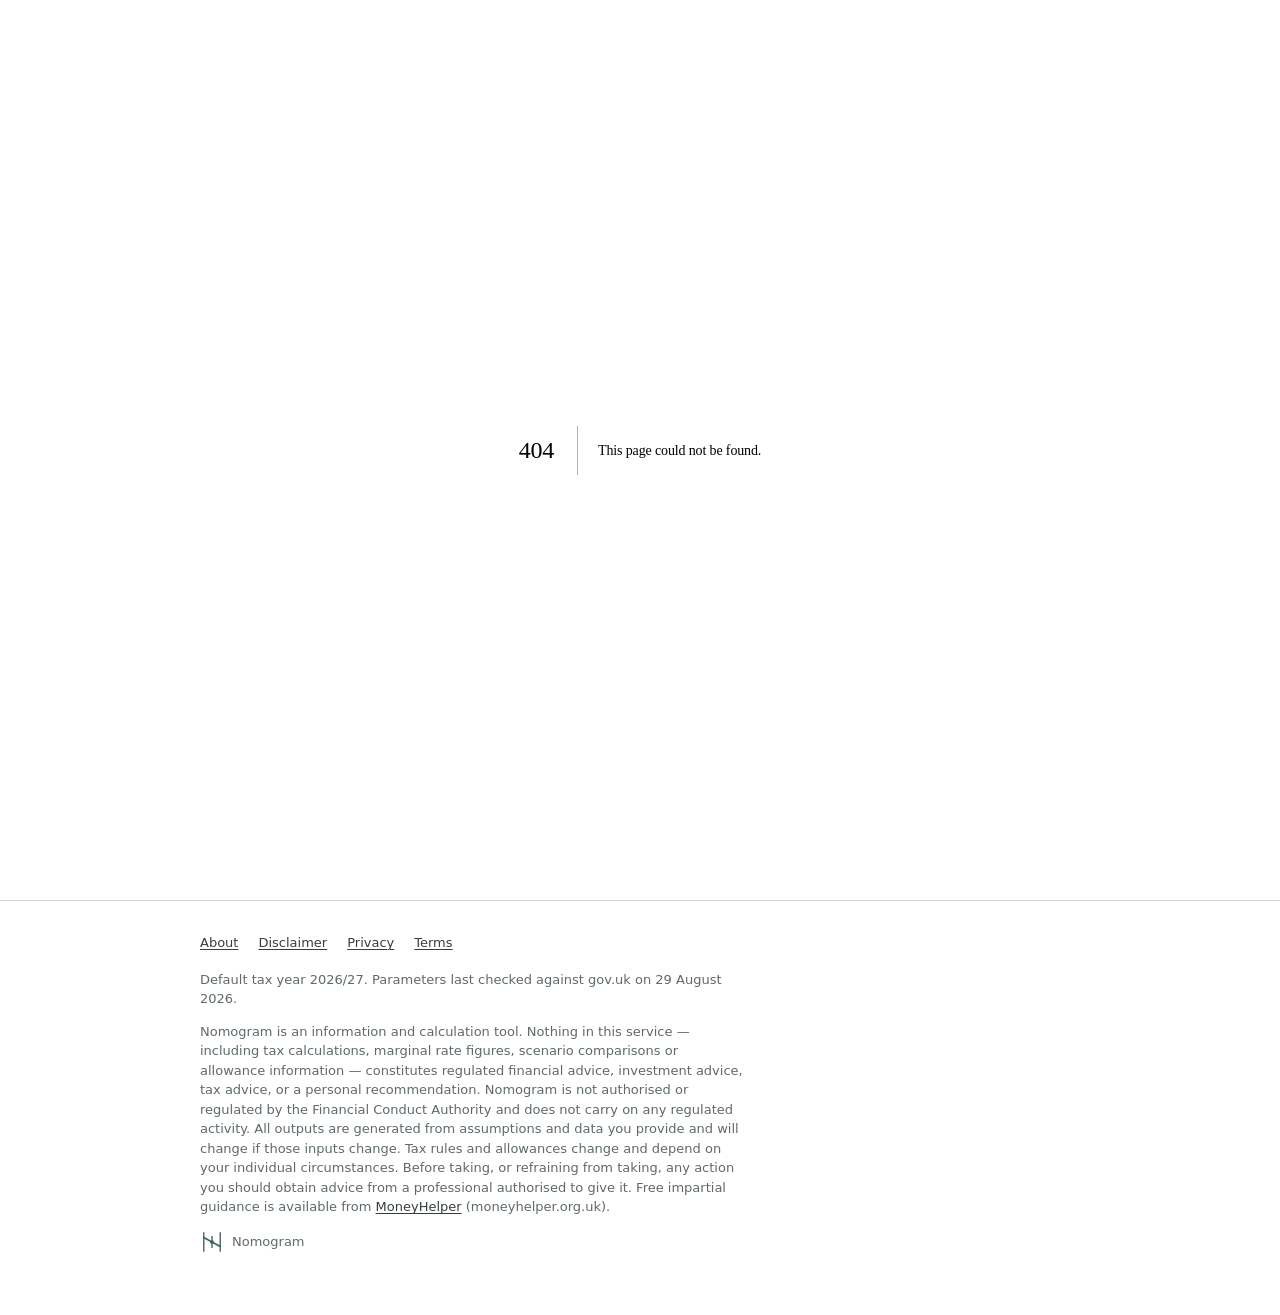
==== 404/index.html @ 317691d4 "Site metadata leads with the app" ====
<!DOCTYPE html><!--fJwo9k1Pii79Kc_4ITIuK--><html lang="en-GB" class="__variable_315a98 __variable_1bc20f __variable_46fe82" style="--font-display:var(--font-display-loaded), ui-serif, Georgia, serif;--font-sans:var(--font-sans-loaded), ui-sans-serif, system-ui, sans-serif;--font-mono:var(--font-mono-loaded), ui-monospace, Menlo, monospace"><head><meta charSet="utf-8"/><meta name="viewport" content="width=device-width, initial-scale=1"/><link rel="preload" href="/_next/static/media/26d4368bf94c0ec4-s.p.woff2" as="font" crossorigin="" type="font/woff2"/><link rel="preload" href="/_next/static/media/98e207f02528a563-s.p.woff2" as="font" crossorigin="" type="font/woff2"/><link rel="preload" href="/_next/static/media/d3ebbfd689654d3a-s.p.woff2" as="font" crossorigin="" type="font/woff2"/><link rel="preload" href="/_next/static/media/e6099e249fd938cc-s.p.woff2" as="font" crossorigin="" type="font/woff2"/><link rel="stylesheet" href="/_next/static/css/9e227888cf4c6ab1.css" data-precedence="next"/><link rel="preload" as="script" fetchPriority="low" href="/_next/static/chunks/webpack-f4344baa64282e38.js"/><script src="/_next/static/chunks/c5c04770-f5ee545c45f72629.js" async=""></script><script src="/_next/static/chunks/489-721d8b015c2c4524.js" async=""></script><script src="/_next/static/chunks/main-app-504a67f4fecad4cb.js" async=""></script><script src="/_next/static/chunks/103-1f6cc3c786203286.js" async=""></script><script src="/_next/static/chunks/app/layout-245c6f2715d57137.js" async=""></script><title>404: This page could not be found.</title><meta name="robots" content="noindex"/><meta name="next-size-adjust" content=""/><title>Nomogram — your financial position, priced daily, read against every UK tax rule</title><meta name="description" content="Track what you own and owe, value ISA, GIA and pension holdings at each London close, and see what the next £1 is charged — the 60% band, the £100k childcare cliff, the Child Benefit charge. Free marginal tax rate calculator included. Calculated on your device."/><meta name="application-name" content="Nomogram"/><meta name="keywords" content="60% tax trap,£100k tax calculator,marginal tax rate calculator UK,personal allowance taper,salary sacrifice calculator,childcare cliff £100,000,Scottish income tax calculator"/><meta name="robots" content="index, follow"/><meta property="og:title" content="Nomogram — your financial position, priced daily"/><meta property="og:description" content="Holdings valued at each close, every UK tax rule that applies to you, and a projection to the year you stop. Free marginal rate calculator included."/><meta property="og:site_name" content="Nomogram"/><meta property="og:locale" content="en_GB"/><meta property="og:image:alt" content="The marginal rate on the next £1 of UK salary, from £0 to £160,000, with the band where the personal allowance is withdrawn picked out."/><meta property="og:image:type" content="image/png"/><meta property="og:image" content="https://nomogram.uk/opengraph-image?9626bb7cdd72bed1"/><meta property="og:image:width" content="1200"/><meta property="og:image:height" content="630"/><meta property="og:type" content="website"/><meta name="twitter:card" content="summary_large_image"/><meta name="twitter:title" content="Nomogram — your financial position, priced daily"/><meta name="twitter:description" content="Every holding priced, every rule applied, calculated on your device."/><meta name="twitter:image:alt" content="The marginal rate on the next £1 of UK salary, from £0 to £160,000, with the band where the personal allowance is withdrawn picked out."/><meta name="twitter:image:type" content="image/png"/><meta name="twitter:image" content="https://nomogram.uk/opengraph-image?9626bb7cdd72bed1"/><meta name="twitter:image:width" content="1200"/><meta name="twitter:image:height" content="630"/><link rel="icon" href="/icon.svg"/><script src="/_next/static/chunks/polyfills-42372ed130431b0a.js" noModule=""></script></head><body><div hidden=""><!--$--><!--/$--></div><a href="#calculator" class="skip-link">Skip to the calculator</a><div style="font-family:system-ui,&quot;Segoe UI&quot;,Roboto,Helvetica,Arial,sans-serif,&quot;Apple Color Emoji&quot;,&quot;Segoe UI Emoji&quot;;height:100vh;text-align:center;display:flex;flex-direction:column;align-items:center;justify-content:center"><div><style>body{color:#000;background:#fff;margin:0}.next-error-h1{border-right:1px solid rgba(0,0,0,.3)}@media (prefers-color-scheme:dark){body{color:#fff;background:#000}.next-error-h1{border-right:1px solid rgba(255,255,255,.3)}}</style><h1 class="next-error-h1" style="display:inline-block;margin:0 20px 0 0;padding:0 23px 0 0;font-size:24px;font-weight:500;vertical-align:top;line-height:49px">404</h1><div style="display:inline-block"><h2 style="font-size:14px;font-weight:400;line-height:49px;margin:0">This page could not be found.</h2></div></div></div><!--$--><!--/$--><footer class="footer"><div class="shell"><ul class="footer-links"><li><a href="/about/">About</a></li><li><a href="/disclaimer/">Disclaimer</a></li><li><a href="/privacy/">Privacy</a></li><li><a href="/terms/">Terms</a></li></ul><p class="disclaimer">Default tax year <!-- -->2026/27<!-- -->. Parameters last checked against gov.uk on <!-- -->29 August 2026<!-- -->.</p><p class="disclaimer">Nomogram is an information and calculation tool. Nothing in this service — including tax calculations, marginal rate figures, scenario comparisons or allowance information — constitutes regulated financial advice, investment advice, tax advice, or a personal recommendation. Nomogram is not authorised or regulated by the Financial Conduct Authority and does not carry on any regulated activity. All outputs are generated from assumptions and data you provide and will change if those inputs change. Tax rules and allowances change and depend on your individual circumstances. Before taking, or refraining from taking, any action you should obtain advice from a professional authorised to give it. Free impartial guidance is available from<!-- --> <a href="https://www.moneyhelper.org.uk" rel="noreferrer">MoneyHelper</a> <!-- -->(moneyhelper.org.uk).</p><p class="disclaimer" style="display:flex;align-items:center;gap:0.5rem"><svg width="24" height="24" viewBox="0 0 32 32" fill="none" role="presentation" aria-hidden="true"><line x1="5" y1="4" x2="5" y2="28" stroke="currentColor" stroke-width="2" stroke-linecap="square"></line><line x1="16" y1="9" x2="16" y2="23" stroke="currentColor" stroke-width="2" stroke-linecap="square"></line><line x1="27" y1="4" x2="27" y2="28" stroke="currentColor" stroke-width="2" stroke-linecap="square"></line><line x1="5" y1="10" x2="27" y2="22" stroke="var(--green-2)" stroke-width="2" stroke-linecap="round"></line><circle cx="16" cy="16" r="2.5" fill="var(--green-2)"></circle></svg> Nomogram</p></div></footer><script src="/_next/static/chunks/webpack-f4344baa64282e38.js" id="_R_" async=""></script><script>(self.__next_f=self.__next_f||[]).push([0])</script><script>self.__next_f.push([1,"1:\"$Sreact.fragment\"\n2:I[2138,[],\"\"]\n3:I[1016,[],\"\"]\n4:I[3103,[\"103\",\"static/chunks/103-1f6cc3c786203286.js\",\"177\",\"static/chunks/app/layout-245c6f2715d57137.js\"],\"\"]\n9:I[6850,[],\"\"]\n:HL[\"/_next/static/media/26d4368bf94c0ec4-s.p.woff2\",\"font\",{\"crossOrigin\":\"\",\"type\":\"font/woff2\"}]\n:HL[\"/_next/static/media/98e207f02528a563-s.p.woff2\",\"font\",{\"crossOrigin\":\"\",\"type\":\"font/woff2\"}]\n:HL[\"/_next/static/media/d3ebbfd689654d3a-s.p.woff2\",\"font\",{\"crossOrigin\":\"\",\"type\":\"font/woff2\"}]\n:HL[\"/_next/static/media/e6099e249fd938cc-s.p.woff2\",\"font\",{\"crossOrigin\":\"\",\"type\":\"font/woff2\"}]\n:HL[\"/_next/static/css/9e227888cf4c6ab1.css\",\"style\"]\n"])</script><script>self.__next_f.push([1,"0:{\"P\":null,\"b\":\"fJwo9k1Pii79Kc_4ITIuK\",\"p\":\"\",\"c\":[\"\",\"_not-found\",\"\"],\"i\":false,\"f\":[[[\"\",{\"children\":[\"/_not-found\",{\"children\":[\"__PAGE__\",{}]}]},\"$undefined\",\"$undefined\",true],[\"\",[\"$\",\"$1\",\"c\",{\"children\":[[[\"$\",\"link\",\"0\",{\"rel\":\"stylesheet\",\"href\":\"/_next/static/css/9e227888cf4c6ab1.css\",\"precedence\":\"next\",\"crossOrigin\":\"$undefined\",\"nonce\":\"$undefined\"}]],[\"$\",\"html\",null,{\"lang\":\"en-GB\",\"className\":\"__variable_315a98 __variable_1bc20f __variable_46fe82\",\"style\":{\"--font-display\":\"var(--font-display-loaded), ui-serif, Georgia, serif\",\"--font-sans\":\"var(--font-sans-loaded), ui-sans-serif, system-ui, sans-serif\",\"--font-mono\":\"var(--font-mono-loaded), ui-monospace, Menlo, monospace\"},\"children\":[\"$\",\"body\",null,{\"children\":[[\"$\",\"a\",null,{\"href\":\"#calculator\",\"className\":\"skip-link\",\"children\":\"Skip to the calculator\"}],[\"$\",\"$L2\",null,{\"parallelRouterKey\":\"children\",\"error\":\"$undefined\",\"errorStyles\":\"$undefined\",\"errorScripts\":\"$undefined\",\"template\":[\"$\",\"$L3\",null,{}],\"templateStyles\":\"$undefined\",\"templateScripts\":\"$undefined\",\"notFound\":\"$undefined\",\"forbidden\":\"$undefined\",\"unauthorized\":\"$undefined\"}],[\"$\",\"footer\",null,{\"className\":\"footer\",\"children\":[\"$\",\"div\",null,{\"className\":\"shell\",\"children\":[[\"$\",\"ul\",null,{\"className\":\"footer-links\",\"children\":[[\"$\",\"li\",null,{\"children\":[\"$\",\"$L4\",null,{\"href\":\"/about/\",\"children\":\"About\"}]}],[\"$\",\"li\",null,{\"children\":[\"$\",\"$L4\",null,{\"href\":\"/disclaimer/\",\"children\":\"Disclaimer\"}]}],[\"$\",\"li\",null,{\"children\":[\"$\",\"$L4\",null,{\"href\":\"/privacy/\",\"children\":\"Privacy\"}]}],[\"$\",\"li\",null,{\"children\":[\"$\",\"$L4\",null,{\"href\":\"/terms/\",\"children\":\"Terms\"}]}]]}],[\"$\",\"p\",null,{\"className\":\"disclaimer\",\"children\":[\"Default tax year \",\"2026/27\",\". Parameters last checked against gov.uk on \",\"29 August 2026\",\".\"]}],[\"$\",\"p\",null,{\"className\":\"disclaimer\",\"children\":[\"Nomogram is an information and calculation tool. Nothing in this service — including tax calculations, marginal rate figures, scenario comparisons or allowance information — constitutes regulated financial advice, investment advice, tax advice, or a personal recommendation. Nomogram is not authorised or regulated by the Financial Conduct Authority and does not carry on any regulated activity. All outputs are generated from assumptions and data you provide and will change if those inputs change. Tax rules and allowances change and depend on your individual circumstances. Before taking, or refraining from taking, any action you should obtain advice from a professional authorised to give it. Free impartial guidance is available from\",\" \",[\"$\",\"a\",null,{\"href\":\"https://www.moneyhelper.org.uk\",\"rel\":\"noreferrer\",\"children\":\"MoneyHelper\"}],\" \",\"(moneyhelper.org.uk).\"]}],[\"$\",\"p\",null,{\"className\":\"disclaimer\",\"style\":{\"display\":\"flex\",\"alignItems\":\"center\",\"gap\":\"0.5rem\"},\"children\":[[\"$\",\"svg\",null,{\"width\":24,\"height\":24,\"viewBox\":\"0 0 32 32\",\"fill\":\"none\",\"role\":\"presentation\",\"aria-hidden\":true,\"aria-label\":\"$undefined\",\"children\":[[\"$\",\"line\",null,{\"x1\":\"5\",\"y1\":\"4\",\"x2\":\"5\",\"y2\":\"28\",\"stroke\":\"currentColor\",\"strokeWidth\":\"2\",\"strokeLinecap\":\"square\"}],[\"$\",\"line\",null,{\"x1\":\"16\",\"y1\":\"9\",\"x2\":\"16\",\"y2\":\"23\",\"stroke\":\"currentColor\",\"strokeWidth\":\"2\",\"strokeLinecap\":\"square\"}],[\"$\",\"line\",null,{\"x1\":\"27\",\"y1\":\"4\",\"x2\":\"27\",\"y2\":\"28\",\"stroke\":\"currentColor\",\"strokeWidth\":\"2\",\"strokeLinecap\":\"square\"}],[\"$\",\"line\",null,{\"x1\":\"5\",\"y1\":\"10\",\"x2\":\"27\",\"y2\":\"22\",\"stroke\":\"var(--green-2)\",\"strokeWidth\":\"2\",\"strokeLinecap\":\"round\"}],[\"$\",\"circle\",null,{\"cx\":\"16\",\"cy\":\"16\",\"r\":\"2.5\",\"fill\":\"var(--green-2)\"}]]}],\" Nomogram\"]}]]}]}]]}]}]]}],{\"children\":[\"/_not-found\",[\"$\",\"$1\",\"c\",{\"children\":[null,[\"$\",\"$L2\",null,{\"parallelRouterKey\":\"children\",\"error\":\"$undefined\",\"errorStyles\":\"$undefined\",\"errorScripts\":\"$undefined\",\"template\":[\"$\",\"$L3\",null,{}],\"templateStyles\":\"$undefined\",\"templateScripts\":\"$undefined\",\"notFound\":\"$undefined\",\"forbidden\":\"$undefined\",\"unauthorized\":\"$undefined\"}]]}],{\"children\":[\"__PAGE__\",[\"$\",\"$1\",\"c\",{\"children\":[[[\"$\",\"title\",null,{\"children\":\"404: This page could not be found.\"}],[\"$\",\"div\",null,{\"style\":{\"fontFamily\":\"system-ui,\\\"Segoe UI\\\",Roboto,Helvetica,Arial,sans-serif,\\\"Apple Color Emoji\\\",\\\"Segoe UI Emoji\\\"\",\"height\":\"100vh\",\"textAlign\":\"center\",\"display\":\"flex\",\"flexDirection\":\"column\",\"alignItems\":\"center\",\"justifyContent\":\"center\"},\"children\":[\"$\",\"div\",null,{\"children\":[[\"$\",\"style\",null,{\"dangerouslySetInnerHTML\":{\"__html\":\"body{color:#000;background:#fff;margin:0}.next-error-h1{border-right:1px solid rgba(0,0,0,.3)}@media (prefers-color-scheme:dark){body{color:#fff;background:#000}.next-error-h1{border-right:1px solid rgba(255,255,255,.3)}}\"}}],\"$L5\",\"$L6\"]}]}]],null,\"$L7\"]}],{},null,false]},null,false]},null,false],\"$L8\",false]],\"m\":\"$undefined\",\"G\":[\"$9\",[]],\"s\":false,\"S\":true}\n"])</script><script>self.__next_f.push([1,"a:I[1123,[],\"OutletBoundary\"]\nc:I[6946,[],\"AsyncMetadataOutlet\"]\ne:I[1123,[],\"ViewportBoundary\"]\n10:I[1123,[],\"MetadataBoundary\"]\n11:\"$Sreact.suspense\"\n5:[\"$\",\"h1\",null,{\"className\":\"next-error-h1\",\"style\":{\"display\":\"inline-block\",\"margin\":\"0 20px 0 0\",\"padding\":\"0 23px 0 0\",\"fontSize\":24,\"fontWeight\":500,\"verticalAlign\":\"top\",\"lineHeight\":\"49px\"},\"children\":404}]\n6:[\"$\",\"div\",null,{\"style\":{\"display\":\"inline-block\"},\"children\":[\"$\",\"h2\",null,{\"style\":{\"fontSize\":14,\"fontWeight\":400,\"lineHeight\":\"49px\",\"margin\":0},\"children\":\"This page could not be found.\"}]}]\n7:[\"$\",\"$La\",null,{\"children\":[\"$Lb\",[\"$\",\"$Lc\",null,{\"promise\":\"$@d\"}]]}]\n8:[\"$\",\"$1\",\"h\",{\"children\":[[\"$\",\"meta\",null,{\"name\":\"robots\",\"content\":\"noindex\"}],[[\"$\",\"$Le\",null,{\"children\":\"$Lf\"}],[\"$\",\"meta\",null,{\"name\":\"next-size-adjust\",\"content\":\"\"}]],[\"$\",\"$L10\",null,{\"children\":[\"$\",\"div\",null,{\"hidden\":true,\"children\":[\"$\",\"$11\",null,{\"fallback\":null,\"children\":\"$L12\"}]}]}]]}]\n"])</script><script>self.__next_f.push([1,"f:[[\"$\",\"meta\",\"0\",{\"charSet\":\"utf-8\"}],[\"$\",\"meta\",\"1\",{\"name\":\"viewport\",\"content\":\"width=device-width, initial-scale=1\"}]]\nb:null\n"])</script><script>self.__next_f.push([1,"13:I[3338,[],\"IconMark\"]\n"])</script><script>self.__next_f.push([1,"d:{\"metadata\":[[\"$\",\"title\",\"0\",{\"children\":\"Nomogram — your financial position, priced daily, read against every UK tax rule\"}],[\"$\",\"meta\",\"1\",{\"name\":\"description\",\"content\":\"Track what you own and owe, value ISA, GIA and pension holdings at each London close, and see what the next £1 is charged — the 60% band, the £100k childcare cliff, the Child Benefit charge. Free marginal tax rate calculator included. Calculated on your device.\"}],[\"$\",\"meta\",\"2\",{\"name\":\"application-name\",\"content\":\"Nomogram\"}],[\"$\",\"meta\",\"3\",{\"name\":\"keywords\",\"content\":\"60% tax trap,£100k tax calculator,marginal tax rate calculator UK,personal allowance taper,salary sacrifice calculator,childcare cliff £100,000,Scottish income tax calculator\"}],[\"$\",\"meta\",\"4\",{\"name\":\"robots\",\"content\":\"index, follow\"}],[\"$\",\"meta\",\"5\",{\"property\":\"og:title\",\"content\":\"Nomogram — your financial position, priced daily\"}],[\"$\",\"meta\",\"6\",{\"property\":\"og:description\",\"content\":\"Holdings valued at each close, every UK tax rule that applies to you, and a projection to the year you stop. Free marginal rate calculator included.\"}],[\"$\",\"meta\",\"7\",{\"property\":\"og:site_name\",\"content\":\"Nomogram\"}],[\"$\",\"meta\",\"8\",{\"property\":\"og:locale\",\"content\":\"en_GB\"}],[\"$\",\"meta\",\"9\",{\"property\":\"og:image:alt\",\"content\":\"The marginal rate on the next £1 of UK salary, from £0 to £160,000, with the band where the personal allowance is withdrawn picked out.\"}],[\"$\",\"meta\",\"10\",{\"property\":\"og:image:type\",\"content\":\"image/png\"}],[\"$\",\"meta\",\"11\",{\"property\":\"og:image\",\"content\":\"https://nomogram.uk/opengraph-image?9626bb7cdd72bed1\"}],[\"$\",\"meta\",\"12\",{\"property\":\"og:image:width\",\"content\":\"1200\"}],[\"$\",\"meta\",\"13\",{\"property\":\"og:image:height\",\"content\":\"630\"}],[\"$\",\"meta\",\"14\",{\"property\":\"og:type\",\"content\":\"website\"}],[\"$\",\"meta\",\"15\",{\"name\":\"twitter:card\",\"content\":\"summary_large_image\"}],[\"$\",\"meta\",\"16\",{\"name\":\"twitter:title\",\"content\":\"Nomogram — your financial position, priced daily\"}],[\"$\",\"meta\",\"17\",{\"name\":\"twitter:description\",\"content\":\"Every holding priced, every rule applied, calculated on your device.\"}],[\"$\",\"meta\",\"18\",{\"name\":\"twitter:image:alt\",\"content\":\"The marginal rate on the next £1 of UK salary, from £0 to £160,000, with the band where the personal allowance is withdrawn picked out.\"}],[\"$\",\"meta\",\"19\",{\"name\":\"twitter:image:type\",\"content\":\"image/png\"}],[\"$\",\"meta\",\"20\",{\"name\":\"twitter:image\",\"content\":\"https://nomogram.uk/opengraph-image?9626bb7cdd72bed1\"}],[\"$\",\"meta\",\"21\",{\"name\":\"twitter:image:width\",\"content\":\"1200\"}],[\"$\",\"meta\",\"22\",{\"name\":\"twitter:image:height\",\"content\":\"630\"}],[\"$\",\"link\",\"23\",{\"rel\":\"icon\",\"href\":\"/icon.svg\"}],[\"$\",\"$L13\",\"24\",{}]],\"error\":null,\"digest\":\"$undefined\"}\n"])</script><script>self.__next_f.push([1,"12:\"$d:metadata\"\n"])</script></body></html>
---- _next/static/css/9e227888cf4c6ab1.css ----
@font-face{font-family:"Instrument Serif";font-style:normal;font-weight:400;font-display:swap;src:url(/_next/static/media/35f3de0ebb1cfc70-s.woff2) format("woff2");unicode-range:u+0100-02ba,u+02bd-02c5,u+02c7-02cc,u+02ce-02d7,u+02dd-02ff,u+0304,u+0308,u+0329,u+1d00-1dbf,u+1e00-1e9f,u+1ef2-1eff,u+2020,u+20a0-20ab,u+20ad-20c0,u+2113,u+2c60-2c7f,u+a720-a7ff}@font-face{font-family:"Instrument Serif";font-style:normal;font-weight:400;font-display:swap;src:url(/_next/static/media/e6099e249fd938cc-s.p.woff2) format("woff2");unicode-range:u+00??,u+0131,u+0152-0153,u+02bb-02bc,u+02c6,u+02da,u+02dc,u+0304,u+0308,u+0329,u+2000-206f,u+20ac,u+2122,u+2191,u+2193,u+2212,u+2215,u+feff,u+fffd}@font-face{font-family:"Instrument Serif Fallback";src:local("Times New Roman");ascent-override:117.94%;descent-override:36.93%;line-gap-override:0.00%;size-adjust:83.94%}.__className_315a98{font-family:"Instrument Serif","Instrument Serif Fallback",ui-serif,Georgia,Times New Roman,serif;font-weight:400;font-style:normal}.__variable_315a98{--font-display-loaded:"Instrument Serif","Instrument Serif Fallback",ui-serif,Georgia,Times New Roman,serif}@font-face{font-family:IBM Plex Sans;font-style:normal;font-weight:400;font-stretch:100%;font-display:swap;src:url(/_next/static/media/7b19b489dc6743ba-s.woff2) format("woff2");unicode-range:u+0460-052f,u+1c80-1c8a,u+20b4,u+2de0-2dff,u+a640-a69f,u+fe2e-fe2f}@font-face{font-family:IBM Plex Sans;font-style:normal;font-weight:400;font-stretch:100%;font-display:swap;src:url(/_next/static/media/28793f5c5e3d822d-s.woff2) format("woff2");unicode-range:u+0301,u+0400-045f,u+0490-0491,u+04b0-04b1,u+2116}@font-face{font-family:IBM Plex Sans;font-style:normal;font-weight:400;font-stretch:100%;font-display:swap;src:url(/_next/static/media/c9c3823090ec8b55-s.woff2) format("woff2");unicode-range:u+0370-0377,u+037a-037f,u+0384-038a,u+038c,u+038e-03a1,u+03a3-03ff}@font-face{font-family:IBM Plex Sans;font-style:normal;font-weight:400;font-stretch:100%;font-display:swap;src:url(/_next/static/media/b3bf17a9041d9433-s.woff2) format("woff2");unicode-range:u+0102-0103,u+0110-0111,u+0128-0129,u+0168-0169,u+01a0-01a1,u+01af-01b0,u+0300-0301,u+0303-0304,u+0308-0309,u+0323,u+0329,u+1ea0-1ef9,u+20ab}@font-face{font-family:IBM Plex Sans;font-style:normal;font-weight:400;font-stretch:100%;font-display:swap;src:url(/_next/static/media/2801417b65625cf5-s.woff2) format("woff2");unicode-range:u+0100-02ba,u+02bd-02c5,u+02c7-02cc,u+02ce-02d7,u+02dd-02ff,u+0304,u+0308,u+0329,u+1d00-1dbf,u+1e00-1e9f,u+1ef2-1eff,u+2020,u+20a0-20ab,u+20ad-20c0,u+2113,u+2c60-2c7f,u+a720-a7ff}@font-face{font-family:IBM Plex Sans;font-style:normal;font-weight:400;font-stretch:100%;font-display:swap;src:url(/_next/static/media/26d4368bf94c0ec4-s.p.woff2) format("woff2");unicode-range:u+00??,u+0131,u+0152-0153,u+02bb-02bc,u+02c6,u+02da,u+02dc,u+0304,u+0308,u+0329,u+2000-206f,u+20ac,u+2122,u+2191,u+2193,u+2212,u+2215,u+feff,u+fffd}@font-face{font-family:IBM Plex Sans;font-style:normal;font-weight:500;font-stretch:100%;font-display:swap;src:url(/_next/static/media/7b19b489dc6743ba-s.woff2) format("woff2");unicode-range:u+0460-052f,u+1c80-1c8a,u+20b4,u+2de0-2dff,u+a640-a69f,u+fe2e-fe2f}@font-face{font-family:IBM Plex Sans;font-style:normal;font-weight:500;font-stretch:100%;font-display:swap;src:url(/_next/static/media/28793f5c5e3d822d-s.woff2) format("woff2");unicode-range:u+0301,u+0400-045f,u+0490-0491,u+04b0-04b1,u+2116}@font-face{font-family:IBM Plex Sans;font-style:normal;font-weight:500;font-stretch:100%;font-display:swap;src:url(/_next/static/media/c9c3823090ec8b55-s.woff2) format("woff2");unicode-range:u+0370-0377,u+037a-037f,u+0384-038a,u+038c,u+038e-03a1,u+03a3-03ff}@font-face{font-family:IBM Plex Sans;font-style:normal;font-weight:500;font-stretch:100%;font-display:swap;src:url(/_next/static/media/b3bf17a9041d9433-s.woff2) format("woff2");unicode-range:u+0102-0103,u+0110-0111,u+0128-0129,u+0168-0169,u+01a0-01a1,u+01af-01b0,u+0300-0301,u+0303-0304,u+0308-0309,u+0323,u+0329,u+1ea0-1ef9,u+20ab}@font-face{font-family:IBM Plex Sans;font-style:normal;font-weight:500;font-stretch:100%;font-display:swap;src:url(/_next/static/media/2801417b65625cf5-s.woff2) format("woff2");unicode-range:u+0100-02ba,u+02bd-02c5,u+02c7-02cc,u+02ce-02d7,u+02dd-02ff,u+0304,u+0308,u+0329,u+1d00-1dbf,u+1e00-1e9f,u+1ef2-1eff,u+2020,u+20a0-20ab,u+20ad-20c0,u+2113,u+2c60-2c7f,u+a720-a7ff}@font-face{font-family:IBM Plex Sans;font-style:normal;font-weight:500;font-stretch:100%;font-display:swap;src:url(/_next/static/media/26d4368bf94c0ec4-s.p.woff2) format("woff2");unicode-range:u+00??,u+0131,u+0152-0153,u+02bb-02bc,u+02c6,u+02da,u+02dc,u+0304,u+0308,u+0329,u+2000-206f,u+20ac,u+2122,u+2191,u+2193,u+2212,u+2215,u+feff,u+fffd}@font-face{font-family:IBM Plex Sans;font-style:normal;font-weight:600;font-stretch:100%;font-display:swap;src:url(/_next/static/media/7b19b489dc6743ba-s.woff2) format("woff2");unicode-range:u+0460-052f,u+1c80-1c8a,u+20b4,u+2de0-2dff,u+a640-a69f,u+fe2e-fe2f}@font-face{font-family:IBM Plex Sans;font-style:normal;font-weight:600;font-stretch:100%;font-display:swap;src:url(/_next/static/media/28793f5c5e3d822d-s.woff2) format("woff2");unicode-range:u+0301,u+0400-045f,u+0490-0491,u+04b0-04b1,u+2116}@font-face{font-family:IBM Plex Sans;font-style:normal;font-weight:600;font-stretch:100%;font-display:swap;src:url(/_next/static/media/c9c3823090ec8b55-s.woff2) format("woff2");unicode-range:u+0370-0377,u+037a-037f,u+0384-038a,u+038c,u+038e-03a1,u+03a3-03ff}@font-face{font-family:IBM Plex Sans;font-style:normal;font-weight:600;font-stretch:100%;font-display:swap;src:url(/_next/static/media/b3bf17a9041d9433-s.woff2) format("woff2");unicode-range:u+0102-0103,u+0110-0111,u+0128-0129,u+0168-0169,u+01a0-01a1,u+01af-01b0,u+0300-0301,u+0303-0304,u+0308-0309,u+0323,u+0329,u+1ea0-1ef9,u+20ab}@font-face{font-family:IBM Plex Sans;font-style:normal;font-weight:600;font-stretch:100%;font-display:swap;src:url(/_next/static/media/2801417b65625cf5-s.woff2) format("woff2");unicode-range:u+0100-02ba,u+02bd-02c5,u+02c7-02cc,u+02ce-02d7,u+02dd-02ff,u+0304,u+0308,u+0329,u+1d00-1dbf,u+1e00-1e9f,u+1ef2-1eff,u+2020,u+20a0-20ab,u+20ad-20c0,u+2113,u+2c60-2c7f,u+a720-a7ff}@font-face{font-family:IBM Plex Sans;font-style:normal;font-weight:600;font-stretch:100%;font-display:swap;src:url(/_next/static/media/26d4368bf94c0ec4-s.p.woff2) format("woff2");unicode-range:u+00??,u+0131,u+0152-0153,u+02bb-02bc,u+02c6,u+02da,u+02dc,u+0304,u+0308,u+0329,u+2000-206f,u+20ac,u+2122,u+2191,u+2193,u+2212,u+2215,u+feff,u+fffd}@font-face{font-family:IBM Plex Sans Fallback;src:local("Arial");ascent-override:101.32%;descent-override:27.18%;line-gap-override:0.00%;size-adjust:101.17%}.__className_1bc20f{font-family:IBM Plex Sans,IBM Plex Sans Fallback,ui-sans-serif,system-ui,Segoe UI,sans-serif;font-style:normal}.__variable_1bc20f{--font-sans-loaded:"IBM Plex Sans","IBM Plex Sans Fallback",ui-sans-serif,system-ui,Segoe UI,sans-serif}@font-face{font-family:IBM Plex Mono;font-style:normal;font-weight:400;font-display:swap;src:url(/_next/static/media/58f386aa6b1a2a92-s.woff2) format("woff2");unicode-range:u+0460-052f,u+1c80-1c8a,u+20b4,u+2de0-2dff,u+a640-a69f,u+fe2e-fe2f}@font-face{font-family:IBM Plex Mono;font-style:normal;font-weight:400;font-display:swap;src:url(/_next/static/media/011e180705008d6f-s.woff2) format("woff2");unicode-range:u+0301,u+0400-045f,u+0490-0491,u+04b0-04b1,u+2116}@font-face{font-family:IBM Plex Mono;font-style:normal;font-weight:400;font-display:swap;src:url(/_next/static/media/7ba5fb2a8c88521c-s.woff2) format("woff2");unicode-range:u+0102-0103,u+0110-0111,u+0128-0129,u+0168-0169,u+01a0-01a1,u+01af-01b0,u+0300-0301,u+0303-0304,u+0308-0309,u+0323,u+0329,u+1ea0-1ef9,u+20ab}@font-face{font-family:IBM Plex Mono;font-style:normal;font-weight:400;font-display:swap;src:url(/_next/static/media/92eeb95d069020cc-s.woff2) format("woff2");unicode-range:u+0100-02ba,u+02bd-02c5,u+02c7-02cc,u+02ce-02d7,u+02dd-02ff,u+0304,u+0308,u+0329,u+1d00-1dbf,u+1e00-1e9f,u+1ef2-1eff,u+2020,u+20a0-20ab,u+20ad-20c0,u+2113,u+2c60-2c7f,u+a720-a7ff}@font-face{font-family:IBM Plex Mono;font-style:normal;font-weight:400;font-display:swap;src:url(/_next/static/media/d3ebbfd689654d3a-s.p.woff2) format("woff2");unicode-range:u+00??,u+0131,u+0152-0153,u+02bb-02bc,u+02c6,u+02da,u+02dc,u+0304,u+0308,u+0329,u+2000-206f,u+20ac,u+2122,u+2191,u+2193,u+2212,u+2215,u+feff,u+fffd}@font-face{font-family:IBM Plex Mono;font-style:normal;font-weight:500;font-display:swap;src:url(/_next/static/media/ef4d5661765d0e49-s.woff2) format("woff2");unicode-range:u+0460-052f,u+1c80-1c8a,u+20b4,u+2de0-2dff,u+a640-a69f,u+fe2e-fe2f}@font-face{font-family:IBM Plex Mono;font-style:normal;font-weight:500;font-display:swap;src:url(/_next/static/media/d29838c109ef09b4-s.woff2) format("woff2");unicode-range:u+0301,u+0400-045f,u+0490-0491,u+04b0-04b1,u+2116}@font-face{font-family:IBM Plex Mono;font-style:normal;font-weight:500;font-display:swap;src:url(/_next/static/media/e40af3453d7c920a-s.woff2) format("woff2");unicode-range:u+0102-0103,u+0110-0111,u+0128-0129,u+0168-0169,u+01a0-01a1,u+01af-01b0,u+0300-0301,u+0303-0304,u+0308-0309,u+0323,u+0329,u+1ea0-1ef9,u+20ab}@font-face{font-family:IBM Plex Mono;font-style:normal;font-weight:500;font-display:swap;src:url(/_next/static/media/99dcf268bda04fe5-s.woff2) format("woff2");unicode-range:u+0100-02ba,u+02bd-02c5,u+02c7-02cc,u+02ce-02d7,u+02dd-02ff,u+0304,u+0308,u+0329,u+1d00-1dbf,u+1e00-1e9f,u+1ef2-1eff,u+2020,u+20a0-20ab,u+20ad-20c0,u+2113,u+2c60-2c7f,u+a720-a7ff}@font-face{font-family:IBM Plex Mono;font-style:normal;font-weight:500;font-display:swap;src:url(/_next/static/media/98e207f02528a563-s.p.woff2) format("woff2");unicode-range:u+00??,u+0131,u+0152-0153,u+02bb-02bc,u+02c6,u+02da,u+02dc,u+0304,u+0308,u+0329,u+2000-206f,u+20ac,u+2122,u+2191,u+2193,u+2212,u+2215,u+feff,u+fffd}@font-face{font-family:IBM Plex Mono Fallback;src:local("Arial");ascent-override:76.16%;descent-override:20.43%;line-gap-override:0.00%;size-adjust:134.59%}.__className_46fe82{font-family:IBM Plex Mono,IBM Plex Mono Fallback,ui-monospace,SF Mono,Menlo,Consolas,monospace;font-style:normal}.__variable_46fe82{--font-mono-loaded:"IBM Plex Mono","IBM Plex Mono Fallback",ui-monospace,SF Mono,Menlo,Consolas,monospace}:root{--ground:#eef0ea;--surface:#ffffff;--surface-2:#e2e7dd;--ink:#111814;--ink-2:#364039;--muted:#5f6b64;--line:#d2d9cc;--line-2:#b5c0ad;--green:#1b4a3a;--green-2:#2e6b54;--ochre:#a96c21;--red:#8e3b2f;--ochre-wash:rgba(169,108,33,0.1);--red-wash:rgba(142,59,47,0.09);--green-wash:rgba(27,74,58,0.07);--focus:#1b4a3a;--cat-1:#1b4a3a;--cat-2:#2f86cc;--cat-3:#5c3d99;--cat-4:#1f9187;--cat-5:#8c2f6e;--cat-6:#5f8a22;--cat-7:#345c9c;--cat-8:#7a6a58;--shadow-1:0 1px 2px rgba(17,24,20,0.06),0 10px 28px -18px rgba(17,24,20,0.28);--shadow-2:0 1px 2px rgba(17,24,20,0.07),0 18px 44px -20px rgba(17,24,20,0.35);--font-display:"Instrument Serif",ui-serif,Georgia,"Times New Roman",serif;--font-sans:"IBM Plex Sans",ui-sans-serif,system-ui,-apple-system,"Segoe UI",sans-serif;--font-mono:"IBM Plex Mono",ui-monospace,"SF Mono",Menlo,Consolas,monospace;--measure:34rem;--gutter:clamp(1rem,4vw,2.5rem);--radius:6px}@media (prefers-color-scheme:dark){:root:not([data-theme=light]){--ground:#0c110f;--surface:#131a17;--surface-2:#1a231f;--ink:#e7ede8;--ink-2:#b6c1ba;--muted:#87938b;--line:#26302b;--line-2:#374239;--green:#63c39d;--green-2:#8ad5b6;--ochre:#dfa55f;--red:#d98878;--ochre-wash:rgba(223,165,95,0.14);--red-wash:rgba(217,136,120,0.13);--green-wash:rgba(99,195,157,0.1);--focus:#8ad5b6;--cat-1:#63c39d;--cat-2:#57b4c9;--cat-3:#7fa9e0;--cat-4:#a8d8c2;--cat-5:#96afc7;--cat-6:#b7c9a0;--cat-7:#4e9c82;--cat-8:#c0b3dd}}:root[data-theme=dark]{--ground:#0c110f;--surface:#151c19;--surface-2:#1d2622;--ink:#e7ede8;--ink-2:#b6c1ba;--muted:#8a968e;--line:#29332e;--line-2:#3b4740;--green:#63c39d;--green-2:#8ad5b6;--ochre:#dfa55f;--red:#d98878;--ochre-wash:rgba(223,165,95,0.14);--red-wash:rgba(217,136,120,0.13);--green-wash:rgba(99,195,157,0.1);--focus:#8ad5b6;--cat-1:#63c39d;--cat-2:#7db8f0;--cat-3:#b39be6;--cat-4:#5fd2c6;--cat-5:#e08ac5;--cat-6:#b9d477;--cat-7:#8fa9e8;--cat-8:#aab9c6;--shadow-1:0 1px 2px rgba(0,0,0,0.4),0 10px 28px -18px rgba(0,0,0,0.7);--shadow-2:0 1px 2px rgba(0,0,0,0.45),0 18px 44px -20px rgba(0,0,0,0.8)}*,:after,:before{box-sizing:border-box}html{color-scheme:light dark;-webkit-text-size-adjust:100%}body{margin:0;background:var(--ground);color:var(--ink);font-family:var(--font-sans);font-size:1rem;line-height:1.6;font-synthesis-weight:none;-webkit-font-smoothing:antialiased}.display,h1,h2{font-family:var(--font-display);font-weight:400;line-height:1.08;letter-spacing:-.01em;margin:0}h1{font-size:clamp(2.5rem,6.5vw,4rem)}h2{font-size:clamp(1.9rem,4.2vw,2.75rem);margin-bottom:.6rem}.lede{font-size:clamp(1.0625rem,1.5vw,1.2rem);line-height:1.5;color:var(--ink-2);max-width:var(--measure);margin:0 0 1.75rem}.kicker{display:block;font-family:var(--font-mono);font-size:.6875rem;font-weight:500;letter-spacing:.12em;text-transform:uppercase;color:var(--green);margin-bottom:.75rem}h3{font-family:var(--font-sans);font-size:1.0625rem;font-weight:600;line-height:1.35;margin:0}p{margin:0 0 1em;max-width:var(--measure)}a{color:var(--green);text-underline-offset:.18em;text-decoration-thickness:from-font}a:hover{color:var(--green-2)}small{font-size:.8125rem}.eyebrow,.figure,td.figure,th.figure{font-family:var(--font-mono);font-variant-numeric:tabular-nums;font-feature-settings:"tnum" 1,"tnum"}.eyebrow{font-size:.6875rem;font-weight:500;letter-spacing:.09em;text-transform:uppercase;color:var(--muted)}.shell{max-width:60rem;margin:0 auto;padding-inline:var(--gutter)}.section{padding-block:clamp(3.25rem,8vw,5.5rem);border-top:1px solid var(--line)}.section:first-of-type{border-top:0}.stack>*+*{margin-top:1rem}.card{background:var(--surface);border:1px solid var(--line);border-radius:var(--radius);padding:clamp(1.1rem,3vw,1.75rem);box-shadow:var(--shadow-1)}.field{display:block;margin-bottom:1.25rem}.field-label{display:flex;justify-content:space-between;align-items:baseline;gap:1rem;font-size:.875rem;font-weight:500;color:var(--ink-2);margin-bottom:.375rem}.field-hint{display:block;font-size:.8125rem;font-weight:400;color:var(--muted);margin-top:.25rem;max-width:var(--measure)}input[type=email],input[type=number],select{font:inherit;font-family:var(--font-mono);font-feature-settings:"tnum";font-variant-numeric:tabular-nums;color:var(--ink);background:var(--surface);border:1px solid var(--line-2);border-radius:var(--radius);padding:.4rem .55rem;width:100%;max-width:12rem}select{font-family:var(--font-sans);max-width:100%}input[type=range]{width:100%;accent-color:var(--green);margin:.35rem 0 0}fieldset{border:1px solid var(--line);border-radius:var(--radius);padding:.75rem 1rem .25rem;margin:0 0 1.25rem;min-width:0}legend{font-size:.875rem;font-weight:500;color:var(--ink-2);padding-inline:.35rem}.choice{display:flex;flex-wrap:wrap;gap:.25rem 1.25rem}.choice label{display:inline-flex;align-items:center;gap:.4rem;font-size:.9375rem}:focus-visible{outline:2px solid var(--focus);outline-offset:2px;border-radius:2px}table{width:100%;border-collapse:collapse;font-size:.9375rem}caption{color:var(--muted);font-size:.8125rem;padding-bottom:.5rem}caption,td,th{text-align:left}td,th{padding:.45rem .5rem;border-bottom:1px solid var(--line)}td.figure,th.figure{text-align:right;white-space:nowrap}tr.total td{font-weight:600;border-top:2px solid var(--line-2)}tr.subtle td{color:var(--muted)}.notice{border:1px solid var(--line);border-left:3px solid var(--muted);border-radius:var(--radius);background:var(--surface);padding:.75rem 1rem;font-size:.9375rem}.notice+.notice{margin-top:.625rem}.notice-critical{border-left-color:var(--red);background:var(--red-wash)}.notice-warning{border-left-color:var(--ochre);background:var(--ochre-wash)}.notice-info{border-left-color:var(--line-2)}.notice .field-hint{color:var(--ink-2)}.notice-title{font-weight:600;display:block;margin-bottom:.15rem}.disclaimer{color:var(--muted);font-size:.8125rem;line-height:1.5;max-width:var(--measure)}svg{display:block;max-width:100%;height:auto}.scale-rule,.tick{stroke:var(--line-2)}.tick-label{font-family:var(--font-mono);font-size:10px;fill:var(--muted)}.index-line{stroke:var(--green);stroke-width:1.5}.handle-value-text{font-family:var(--font-mono);font-variant-numeric:tabular-nums;font-feature-settings:"tnum" 1,"tnum";font-size:11px;font-weight:600;fill:var(--ink)}.handle{fill:var(--surface);stroke:var(--green);stroke-width:2;cursor:ns-resize}.handle:focus-visible{outline:none}.handle:focus-visible circle{stroke:var(--focus);stroke-width:3}@media (prefers-reduced-motion:no-preference){.handle,.handle-value,.handle-value rect,.handle-value text,.index-line,.position-marker{transition:transform 90ms linear,cx 90ms linear,cy 90ms linear,x 90ms linear,y 90ms linear,x1 90ms linear,y1 90ms linear,x2 90ms linear,y2 90ms linear}}.visually-hidden{padding:0;margin:-1px;border:0}.skip-link,.visually-hidden{position:absolute;width:1px;height:1px;overflow:hidden;-webkit-clip-path:inset(50%);clip-path:inset(50%);white-space:nowrap}.skip-link:focus-visible{width:auto;height:auto;-webkit-clip-path:none;clip-path:none;z-index:10;top:.5rem;left:.5rem;padding:.5rem 1rem;background:var(--surface);color:var(--ink);border:1px solid var(--line-2);border-radius:var(--radius)}.grid-2{display:grid;grid-gap:clamp(1rem,3vw,2rem);gap:clamp(1rem,3vw,2rem);grid-template-columns:1fr}@media (min-width:46rem){.grid-2{grid-template-columns:1fr 1fr}}.chart-scroll{overflow-x:auto;-webkit-overflow-scrolling:touch;background:linear-gradient(to right,var(--ground),transparent) 0,linear-gradient(to left,var(--ground),transparent) 100%,radial-gradient(farthest-side at 0 50%,var(--line-2),transparent) 0,radial-gradient(farthest-side at 100% 50%,var(--line-2),transparent) 100%;background-repeat:no-repeat;background-size:2.5rem 100%,2.5rem 100%,.85rem 100%,.85rem 100%;background-attachment:local,local,scroll,scroll}.chart-scroll>svg{width:100%;min-width:36rem}@media (max-width:42rem){table{display:block;overflow-x:auto;-webkit-overflow-scrolling:touch}caption{display:block;width:100%}footer,main,nav{overflow-x:clip}}.footer{border-top:1px solid var(--line);padding-block:2rem 3rem;color:var(--muted);font-size:.8125rem}.footer a{color:var(--ink-2)}.footer-links{display:flex;flex-wrap:wrap;gap:.5rem 1.25rem;list-style:none;padding:0;margin:0 0 1rem}.where-bar{display:flex;width:100%;height:2.25rem;border-radius:var(--radius);overflow:hidden;border:1px solid var(--line);background:var(--surface-2)}.where-slice{display:block;height:100%;-webkit-border-end:1px solid var(--surface);border-inline-end:1px solid var(--surface)}.where-slice:last-child{-webkit-border-end:0;border-inline-end:0}.where-legend{list-style:none;margin:.9rem 0 .75rem;padding:0;display:grid;grid-gap:.4rem 1.5rem;gap:.4rem 1.5rem;grid-template-columns:repeat(auto-fit,minmax(15rem,1fr))}.where-legend li{display:grid;grid-template-columns:auto 1fr auto;align-items:baseline;grid-gap:.5rem;gap:.5rem;padding-block:.3rem;border-bottom:1px solid var(--line)}.where-swatch{width:.7rem;height:.7rem;border-radius:2px;flex:none;transform:translateY(1px)}.where-label{font-size:.9375rem}.where-label .field-hint{margin-top:0}.where-figure{font-family:var(--font-mono);font-feature-settings:"tnum";font-variant-numeric:tabular-nums;text-align:end;white-space:nowrap}.where-figure .field-hint{margin-top:0;text-align:end}.relief-card{background:var(--surface);border:1px solid var(--line);border-radius:var(--radius);padding:clamp(1rem,2.5vw,1.4rem)}.relief-bars{display:grid;grid-gap:.75rem;gap:.75rem}.relief-row{display:grid;grid-template-columns:minmax(7rem,auto) 1fr minmax(5rem,auto);align-items:center;grid-gap:.75rem;gap:.75rem}.relief-row-label{font-size:.875rem;color:var(--ink-2)}.relief-track{display:flex;height:1.75rem;border-radius:var(--radius);overflow:hidden;background:var(--surface-2);border:1px solid var(--line)}.relief-seg{display:block;height:100%}.relief-seg.is-refund{background:repeating-linear-gradient(45deg,var(--cat-5) 0 4px,transparent 4px 8px);-webkit-border-start:1px dashed var(--line-2);border-inline-start:1px dashed var(--line-2)}.relief-row-figure{font-family:var(--font-mono);font-feature-settings:"tnum";font-variant-numeric:tabular-nums;text-align:end;font-size:.9375rem}.compare-row+.compare-row{margin-top:1.25rem}.compare-list{list-style:none;margin:.5rem 0 0;padding:0}.compare-list li{display:grid;grid-template-columns:minmax(6rem,9rem) 1fr minmax(5rem,auto);align-items:center;grid-gap:.75rem;gap:.75rem;padding-block:.28rem}.compare-name{font-size:.875rem;color:var(--ink-2);overflow:hidden;text-overflow:ellipsis;white-space:nowrap}.compare-track{display:block;height:1.1rem;background:var(--surface-2);border-radius:2px;overflow:hidden}.compare-fill{display:block;height:100%;transition:width var(--quick,.14s) ease}.compare-figure{font-family:var(--font-mono);font-feature-settings:"tnum";font-variant-numeric:tabular-nums;text-align:end;font-size:.9375rem}.compare-rename{font:inherit;font-size:.875rem;font-weight:500;width:100%;max-width:9rem;text-align:end;padding:.2rem .3rem;border:1px solid transparent;border-radius:2px;background:transparent;color:var(--ink)}.compare-rename:focus,.compare-rename:hover{border-color:var(--line-2);background:var(--surface)}.payslip tr.payslip-net td,.payslip tr.payslip-net th{border-top:2px solid var(--line-2);font-weight:600}.payslip tr.payslip-pension td,.payslip tr.payslip-pension th{color:var(--ink-2)}.scroll-hint{display:none}@media (max-width:40rem){.scroll-hint{display:inline}.chart-scroll:after{content:"scroll to see all of it →";display:block;font-family:var(--font-mono);font-size:.6875rem;letter-spacing:.04em;color:var(--muted);text-align:end;padding-block:.3rem .1rem;position:-webkit-sticky;position:sticky;inset-inline-start:0;max-width:100%}}.actions{display:flex;align-items:center;gap:.75rem;flex-wrap:wrap;padding:.9rem 1rem;margin-top:1.25rem;background:var(--surface);border:1px solid var(--line);-webkit-border-start:3px solid var(--green);border-inline-start:3px solid var(--green);border-radius:var(--radius)}.actions-count{-webkit-margin-start:auto;margin-inline-start:auto;font-size:.8125rem;color:var(--muted)}@media (max-width:34rem){.actions{align-items:stretch}.actions .button,.actions .button-ghost{text-align:center}.actions-count{-webkit-margin-start:0;margin-inline-start:0}}.button-ghost{font:inherit;font-weight:500;padding:.45rem 1.1rem;color:var(--green);background:transparent;border:1px solid var(--line-2);border-radius:var(--radius);cursor:pointer;text-decoration:none;display:inline-block}.button-ghost:hover{border-color:var(--green);color:var(--green-2)}.actions-added{display:inline-flex;align-items:center;gap:.35rem;font-size:.8125rem;color:var(--ink-2)}.actions-added:before{content:"";width:.5rem;height:.5rem;border-radius:50%;background:var(--green)}.method-bars{display:grid;grid-gap:.45rem;gap:.45rem;margin:.5rem 0 .75rem}.method-row{display:grid;grid-template-columns:minmax(8rem,12rem) 1fr minmax(6rem,auto);align-items:center;grid-gap:.75rem;gap:.75rem}.method-name{font-size:.9375rem}.method-name .field-hint{margin-top:0}.method-track{display:block;height:1.2rem;background:var(--surface-2);border-radius:2px;overflow:hidden}.method-fill{display:block;height:100%}.method-figure{font-family:var(--font-mono);font-feature-settings:"tnum";font-variant-numeric:tabular-nums;text-align:end;font-size:.9375rem}.method-figure .field-hint{margin-top:0;text-align:end}.button{font:inherit;font-weight:500;padding:.6rem 1.25rem;color:var(--ground);background:var(--green);border:1px solid var(--green);border-radius:var(--radius);cursor:pointer}.button:disabled{opacity:.55;cursor:default}.stat{background:var(--surface);border:1px solid var(--line);border-radius:var(--radius);padding:1rem 1.1rem;box-shadow:var(--shadow-1)}.muted{color:var(--muted)}.card-lift{background:var(--surface);border:1px solid var(--line);border-radius:var(--radius);padding:clamp(1.1rem,2.5vw,1.5rem);box-shadow:var(--shadow-1);transition:border-color var(--quick) var(--ease),box-shadow var(--quick) var(--ease)}.card-lift:hover{border-color:var(--line-2);box-shadow:var(--shadow-2)}.card-head{display:flex;align-items:baseline;justify-content:space-between;gap:1rem;flex-wrap:wrap;margin-bottom:.9rem}.segmented{display:inline-flex;border:1px solid var(--line-2);border-radius:var(--radius);overflow:hidden;background:var(--surface)}.segmented button{font:inherit;font-size:.8125rem;padding:.4rem .75rem;color:var(--ink-2);background:transparent;border:0;-webkit-border-start:1px solid var(--line);border-inline-start:1px solid var(--line);cursor:pointer;transition:background var(--quick) var(--ease),color var(--quick) var(--ease)}.segmented button:first-child{-webkit-border-start:0;border-inline-start:0}.segmented button:hover{background:var(--surface-2)}.segmented button[aria-pressed=true]{background:var(--green);border-color:var(--green);color:var(--ground);font-weight:500}.chips{display:flex;gap:.35rem;flex-wrap:wrap;align-items:center}.chip{display:inline-block;font-family:var(--font-mono);font-size:.6875rem;letter-spacing:.04em;text-transform:uppercase;padding:.1rem .4rem;border:1px solid var(--line-2);border-radius:999px;color:var(--ink-2);background:var(--surface-2);white-space:nowrap}.chip.is-unknown{border-style:dashed;color:var(--muted);background:transparent}.ledger{width:100%;border-collapse:collapse}.ledger th{text-align:start;font-size:.75rem;letter-spacing:.06em;text-transform:uppercase;color:var(--muted);font-weight:500;padding:.4rem .6rem;border-bottom:1px solid var(--line-2);white-space:nowrap}.ledger td{padding:.55rem .6rem;border-bottom:1px solid var(--line);vertical-align:baseline}.ledger tbody tr{transition:background var(--quick) var(--ease)}.ledger tbody tr:hover{background:var(--surface-2)}.ledger .num{font-family:var(--font-mono);font-feature-settings:"tnum";font-variant-numeric:tabular-nums;text-align:end;white-space:nowrap}.kind{font-family:var(--font-mono);font-size:.75rem;letter-spacing:.04em;text-transform:uppercase}.kind,.ledger tr.is-future td{color:var(--muted)}.ledger tr.is-future .num{font-style:italic}.share-bar{display:block;height:3px;background:var(--line);border-radius:2px;overflow:hidden;margin-top:.3rem}.share-bar span{display:block;height:100%;background:var(--green);transition:width var(--quick) var(--ease)}.row-link{color:var(--ink);text-decoration:none;font-weight:500;border-bottom:1px solid transparent;transition:border-color var(--quick) var(--ease)}.row-link:hover{color:var(--ink);border-bottom-color:var(--green)}.empty{padding:clamp(1.5rem,4vw,2.5rem);border:1px dashed var(--line-2);border-radius:var(--radius);text-align:center;color:var(--ink-2)}.empty p{margin-inline:auto}.link-button{font:inherit;font-size:inherit;padding:0;border:0;background:none;color:var(--green);text-decoration:underline;text-underline-offset:.18em;cursor:pointer}@media (pointer:coarse){.button,.button-ghost,button,input[type=date],input[type=number],input[type=search],input[type=text],select{min-height:44px}.segmented button{min-height:44px;padding-inline:1rem}input[type=range]{height:44px;background:transparent}input[type=range]::-webkit-slider-thumb{width:28px;height:28px}input[type=range]::-moz-range-thumb{width:28px;height:28px}input[type=checkbox],input[type=radio]{width:22px;height:22px}.link-button{min-height:44px;display:inline-flex;align-items:center}.handle circle:first-of-type{r:22}}@media (max-width:34rem){.compare-list li,.method-row,.relief-row{grid-template-columns:1fr auto;gap:.15rem .75rem}.compare-track,.method-track,.relief-track{grid-column:1/-1;order:2}.compare-name,.method-name,.relief-row-label{order:0;white-space:normal}.compare-figure,.method-figure,.relief-row-figure{order:1;text-align:end}.method-track{height:.9rem}.compare-track{height:.85rem}.compare-list li+li,.method-row+.method-row{margin-top:.55rem}}@media (max-width:40rem){.tick-label{font-size:12px}.eyebrow{font-size:.75rem}}.landing{padding-top:clamp(2.5rem,7vw,5rem)}.landing-title{font-size:clamp(2.4rem,6.2vw,4.4rem);line-height:1.02;letter-spacing:-.02em;max-width:22ch;margin:0 0 1.25rem}.landing-actions{display:flex;gap:.6rem;align-items:center;flex-wrap:wrap;margin-top:.5rem}.landing-actions input[type=email]{flex:1 1 16rem;max-width:22rem;font-size:1.0625rem;padding:.7rem .9rem}.landing-actions .button{font-size:1.0625rem;padding:.72rem 1.35rem}.landing-secondary{flex-basis:100%;margin-top:.35rem;font-size:.9375rem;color:var(--ink-2);text-decoration:none}.landing-secondary:hover{color:var(--green);text-decoration:underline}.feature-strip{list-style:none;margin:clamp(2.5rem,6vw,4rem) 0 0;padding:0;display:grid;grid-gap:1rem;gap:1rem;grid-template-columns:repeat(auto-fit,minmax(15rem,1fr))}.feature{background:var(--surface);border:1px solid var(--line);border-radius:var(--radius);padding:1.25rem 1.35rem;box-shadow:var(--shadow-1)}.feature h3{margin:0 0 .4rem;font-size:1.0625rem}.feature p{margin:0;font-size:.9375rem;color:var(--ink-2)}
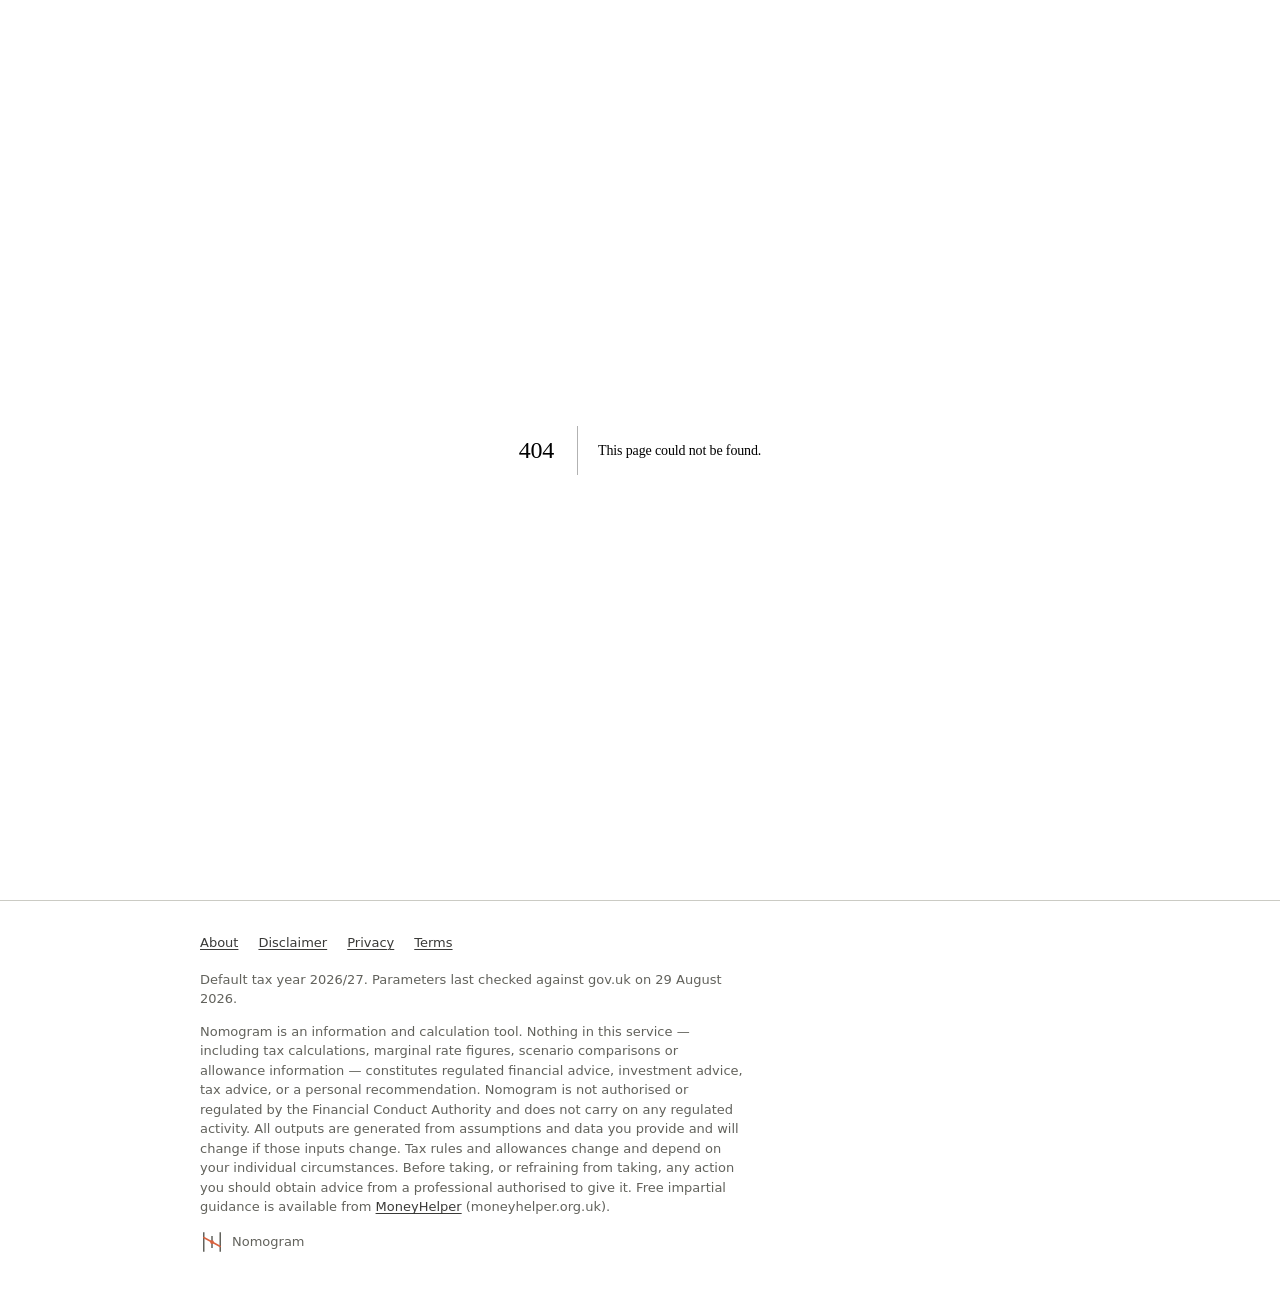
==== commit e4f1658c: "E-paper theme; sign-ups paused" ====
--- a/404/index.html
+++ b/404/index.html
@@ -1 +1 @@
-<!DOCTYPE html><!--fJwo9k1Pii79Kc_4ITIuK--><html lang="en-GB" class="__variable_315a98 __variable_1bc20f __variable_46fe82" style="--font-display:var(--font-display-loaded), ui-serif, Georgia, serif;--font-sans:var(--font-sans-loaded), ui-sans-serif, system-ui, sans-serif;--font-mono:var(--font-mono-loaded), ui-monospace, Menlo, monospace"><head><meta charSet="utf-8"/><meta name="viewport" content="width=device-width, initial-scale=1"/><link rel="preload" href="/_next/static/media/26d4368bf94c0ec4-s.p.woff2" as="font" crossorigin="" type="font/woff2"/><link rel="preload" href="/_next/static/media/98e207f02528a563-s.p.woff2" as="font" crossorigin="" type="font/woff2"/><link rel="preload" href="/_next/static/media/d3ebbfd689654d3a-s.p.woff2" as="font" crossorigin="" type="font/woff2"/><link rel="preload" href="/_next/static/media/e6099e249fd938cc-s.p.woff2" as="font" crossorigin="" type="font/woff2"/><link rel="stylesheet" href="/_next/static/css/9e227888cf4c6ab1.css" data-precedence="next"/><link rel="preload" as="script" fetchPriority="low" href="/_next/static/chunks/webpack-f4344baa64282e38.js"/><script src="/_next/static/chunks/c5c04770-f5ee545c45f72629.js" async=""></script><script src="/_next/static/chunks/489-721d8b015c2c4524.js" async=""></script><script src="/_next/static/chunks/main-app-504a67f4fecad4cb.js" async=""></script><script src="/_next/static/chunks/103-1f6cc3c786203286.js" async=""></script><script src="/_next/static/chunks/app/layout-245c6f2715d57137.js" async=""></script><title>404: This page could not be found.</title><meta name="robots" content="noindex"/><meta name="next-size-adjust" content=""/><title>Nomogram — your financial position, priced daily, read against every UK tax rule</title><meta name="description" content="Track what you own and owe, value ISA, GIA and pension holdings at each London close, and see what the next £1 is charged — the 60% band, the £100k childcare cliff, the Child Benefit charge. Free marginal tax rate calculator included. Calculated on your device."/><meta name="application-name" content="Nomogram"/><meta name="keywords" content="60% tax trap,£100k tax calculator,marginal tax rate calculator UK,personal allowance taper,salary sacrifice calculator,childcare cliff £100,000,Scottish income tax calculator"/><meta name="robots" content="index, follow"/><meta property="og:title" content="Nomogram — your financial position, priced daily"/><meta property="og:description" content="Holdings valued at each close, every UK tax rule that applies to you, and a projection to the year you stop. Free marginal rate calculator included."/><meta property="og:site_name" content="Nomogram"/><meta property="og:locale" content="en_GB"/><meta property="og:image:alt" content="The marginal rate on the next £1 of UK salary, from £0 to £160,000, with the band where the personal allowance is withdrawn picked out."/><meta property="og:image:type" content="image/png"/><meta property="og:image" content="https://nomogram.uk/opengraph-image?9626bb7cdd72bed1"/><meta property="og:image:width" content="1200"/><meta property="og:image:height" content="630"/><meta property="og:type" content="website"/><meta name="twitter:card" content="summary_large_image"/><meta name="twitter:title" content="Nomogram — your financial position, priced daily"/><meta name="twitter:description" content="Every holding priced, every rule applied, calculated on your device."/><meta name="twitter:image:alt" content="The marginal rate on the next £1 of UK salary, from £0 to £160,000, with the band where the personal allowance is withdrawn picked out."/><meta name="twitter:image:type" content="image/png"/><meta name="twitter:image" content="https://nomogram.uk/opengraph-image?9626bb7cdd72bed1"/><meta name="twitter:image:width" content="1200"/><meta name="twitter:image:height" content="630"/><link rel="icon" href="/icon.svg"/><script src="/_next/static/chunks/polyfills-42372ed130431b0a.js" noModule=""></script></head><body><div hidden=""><!--$--><!--/$--></div><a href="#calculator" class="skip-link">Skip to the calculator</a><div style="font-family:system-ui,&quot;Segoe UI&quot;,Roboto,Helvetica,Arial,sans-serif,&quot;Apple Color Emoji&quot;,&quot;Segoe UI Emoji&quot;;height:100vh;text-align:center;display:flex;flex-direction:column;align-items:center;justify-content:center"><div><style>body{color:#000;background:#fff;margin:0}.next-error-h1{border-right:1px solid rgba(0,0,0,.3)}@media (prefers-color-scheme:dark){body{color:#fff;background:#000}.next-error-h1{border-right:1px solid rgba(255,255,255,.3)}}</style><h1 class="next-error-h1" style="display:inline-block;margin:0 20px 0 0;padding:0 23px 0 0;font-size:24px;font-weight:500;vertical-align:top;line-height:49px">404</h1><div style="display:inline-block"><h2 style="font-size:14px;font-weight:400;line-height:49px;margin:0">This page could not be found.</h2></div></div></div><!--$--><!--/$--><footer class="footer"><div class="shell"><ul class="footer-links"><li><a href="/about/">About</a></li><li><a href="/disclaimer/">Disclaimer</a></li><li><a href="/privacy/">Privacy</a></li><li><a href="/terms/">Terms</a></li></ul><p class="disclaimer">Default tax year <!-- -->2026/27<!-- -->. Parameters last checked against gov.uk on <!-- -->29 August 2026<!-- -->.</p><p class="disclaimer">Nomogram is an information and calculation tool. Nothing in this service — including tax calculations, marginal rate figures, scenario comparisons or allowance information — constitutes regulated financial advice, investment advice, tax advice, or a personal recommendation. Nomogram is not authorised or regulated by the Financial Conduct Authority and does not carry on any regulated activity. All outputs are generated from assumptions and data you provide and will change if those inputs change. Tax rules and allowances change and depend on your individual circumstances. Before taking, or refraining from taking, any action you should obtain advice from a professional authorised to give it. Free impartial guidance is available from<!-- --> <a href="https://www.moneyhelper.org.uk" rel="noreferrer">MoneyHelper</a> <!-- -->(moneyhelper.org.uk).</p><p class="disclaimer" style="display:flex;align-items:center;gap:0.5rem"><svg width="24" height="24" viewBox="0 0 32 32" fill="none" role="presentation" aria-hidden="true"><line x1="5" y1="4" x2="5" y2="28" stroke="currentColor" stroke-width="2" stroke-linecap="square"></line><line x1="16" y1="9" x2="16" y2="23" stroke="currentColor" stroke-width="2" stroke-linecap="square"></line><line x1="27" y1="4" x2="27" y2="28" stroke="currentColor" stroke-width="2" stroke-linecap="square"></line><line x1="5" y1="10" x2="27" y2="22" stroke="var(--green-2)" stroke-width="2" stroke-linecap="round"></line><circle cx="16" cy="16" r="2.5" fill="var(--green-2)"></circle></svg> Nomogram</p></div></footer><script src="/_next/static/chunks/webpack-f4344baa64282e38.js" id="_R_" async=""></script><script>(self.__next_f=self.__next_f||[]).push([0])</script><script>self.__next_f.push([1,"1:\"$Sreact.fragment\"\n2:I[2138,[],\"\"]\n3:I[1016,[],\"\"]\n4:I[3103,[\"103\",\"static/chunks/103-1f6cc3c786203286.js\",\"177\",\"static/chunks/app/layout-245c6f2715d57137.js\"],\"\"]\n9:I[6850,[],\"\"]\n:HL[\"/_next/static/media/26d4368bf94c0ec4-s.p.woff2\",\"font\",{\"crossOrigin\":\"\",\"type\":\"font/woff2\"}]\n:HL[\"/_next/static/media/98e207f02528a563-s.p.woff2\",\"font\",{\"crossOrigin\":\"\",\"type\":\"font/woff2\"}]\n:HL[\"/_next/static/media/d3ebbfd689654d3a-s.p.woff2\",\"font\",{\"crossOrigin\":\"\",\"type\":\"font/woff2\"}]\n:HL[\"/_next/static/media/e6099e249fd938cc-s.p.woff2\",\"font\",{\"crossOrigin\":\"\",\"type\":\"font/woff2\"}]\n:HL[\"/_next/static/css/9e227888cf4c6ab1.css\",\"style\"]\n"])</script><script>self.__next_f.push([1,"0:{\"P\":null,\"b\":\"fJwo9k1Pii79Kc_4ITIuK\",\"p\":\"\",\"c\":[\"\",\"_not-found\",\"\"],\"i\":false,\"f\":[[[\"\",{\"children\":[\"/_not-found\",{\"children\":[\"__PAGE__\",{}]}]},\"$undefined\",\"$undefined\",true],[\"\",[\"$\",\"$1\",\"c\",{\"children\":[[[\"$\",\"link\",\"0\",{\"rel\":\"stylesheet\",\"href\":\"/_next/static/css/9e227888cf4c6ab1.css\",\"precedence\":\"next\",\"crossOrigin\":\"$undefined\",\"nonce\":\"$undefined\"}]],[\"$\",\"html\",null,{\"lang\":\"en-GB\",\"className\":\"__variable_315a98 __variable_1bc20f __variable_46fe82\",\"style\":{\"--font-display\":\"var(--font-display-loaded), ui-serif, Georgia, serif\",\"--font-sans\":\"var(--font-sans-loaded), ui-sans-serif, system-ui, sans-serif\",\"--font-mono\":\"var(--font-mono-loaded), ui-monospace, Menlo, monospace\"},\"children\":[\"$\",\"body\",null,{\"children\":[[\"$\",\"a\",null,{\"href\":\"#calculator\",\"className\":\"skip-link\",\"children\":\"Skip to the calculator\"}],[\"$\",\"$L2\",null,{\"parallelRouterKey\":\"children\",\"error\":\"$undefined\",\"errorStyles\":\"$undefined\",\"errorScripts\":\"$undefined\",\"template\":[\"$\",\"$L3\",null,{}],\"templateStyles\":\"$undefined\",\"templateScripts\":\"$undefined\",\"notFound\":\"$undefined\",\"forbidden\":\"$undefined\",\"unauthorized\":\"$undefined\"}],[\"$\",\"footer\",null,{\"className\":\"footer\",\"children\":[\"$\",\"div\",null,{\"className\":\"shell\",\"children\":[[\"$\",\"ul\",null,{\"className\":\"footer-links\",\"children\":[[\"$\",\"li\",null,{\"children\":[\"$\",\"$L4\",null,{\"href\":\"/about/\",\"children\":\"About\"}]}],[\"$\",\"li\",null,{\"children\":[\"$\",\"$L4\",null,{\"href\":\"/disclaimer/\",\"children\":\"Disclaimer\"}]}],[\"$\",\"li\",null,{\"children\":[\"$\",\"$L4\",null,{\"href\":\"/privacy/\",\"children\":\"Privacy\"}]}],[\"$\",\"li\",null,{\"children\":[\"$\",\"$L4\",null,{\"href\":\"/terms/\",\"children\":\"Terms\"}]}]]}],[\"$\",\"p\",null,{\"className\":\"disclaimer\",\"children\":[\"Default tax year \",\"2026/27\",\". Parameters last checked against gov.uk on \",\"29 August 2026\",\".\"]}],[\"$\",\"p\",null,{\"className\":\"disclaimer\",\"children\":[\"Nomogram is an information and calculation tool. Nothing in this service — including tax calculations, marginal rate figures, scenario comparisons or allowance information — constitutes regulated financial advice, investment advice, tax advice, or a personal recommendation. Nomogram is not authorised or regulated by the Financial Conduct Authority and does not carry on any regulated activity. All outputs are generated from assumptions and data you provide and will change if those inputs change. Tax rules and allowances change and depend on your individual circumstances. Before taking, or refraining from taking, any action you should obtain advice from a professional authorised to give it. Free impartial guidance is available from\",\" \",[\"$\",\"a\",null,{\"href\":\"https://www.moneyhelper.org.uk\",\"rel\":\"noreferrer\",\"children\":\"MoneyHelper\"}],\" \",\"(moneyhelper.org.uk).\"]}],[\"$\",\"p\",null,{\"className\":\"disclaimer\",\"style\":{\"display\":\"flex\",\"alignItems\":\"center\",\"gap\":\"0.5rem\"},\"children\":[[\"$\",\"svg\",null,{\"width\":24,\"height\":24,\"viewBox\":\"0 0 32 32\",\"fill\":\"none\",\"role\":\"presentation\",\"aria-hidden\":true,\"aria-label\":\"$undefined\",\"children\":[[\"$\",\"line\",null,{\"x1\":\"5\",\"y1\":\"4\",\"x2\":\"5\",\"y2\":\"28\",\"stroke\":\"currentColor\",\"strokeWidth\":\"2\",\"strokeLinecap\":\"square\"}],[\"$\",\"line\",null,{\"x1\":\"16\",\"y1\":\"9\",\"x2\":\"16\",\"y2\":\"23\",\"stroke\":\"currentColor\",\"strokeWidth\":\"2\",\"strokeLinecap\":\"square\"}],[\"$\",\"line\",null,{\"x1\":\"27\",\"y1\":\"4\",\"x2\":\"27\",\"y2\":\"28\",\"stroke\":\"currentColor\",\"strokeWidth\":\"2\",\"strokeLinecap\":\"square\"}],[\"$\",\"line\",null,{\"x1\":\"5\",\"y1\":\"10\",\"x2\":\"27\",\"y2\":\"22\",\"stroke\":\"var(--green-2)\",\"strokeWidth\":\"2\",\"strokeLinecap\":\"round\"}],[\"$\",\"circle\",null,{\"cx\":\"16\",\"cy\":\"16\",\"r\":\"2.5\",\"fill\":\"var(--green-2)\"}]]}],\" Nomogram\"]}]]}]}]]}]}]]}],{\"children\":[\"/_not-found\",[\"$\",\"$1\",\"c\",{\"children\":[null,[\"$\",\"$L2\",null,{\"parallelRouterKey\":\"children\",\"error\":\"$undefined\",\"errorStyles\":\"$undefined\",\"errorScripts\":\"$undefined\",\"template\":[\"$\",\"$L3\",null,{}],\"templateStyles\":\"$undefined\",\"templateScripts\":\"$undefined\",\"notFound\":\"$undefined\",\"forbidden\":\"$undefined\",\"unauthorized\":\"$undefined\"}]]}],{\"children\":[\"__PAGE__\",[\"$\",\"$1\",\"c\",{\"children\":[[[\"$\",\"title\",null,{\"children\":\"404: This page could not be found.\"}],[\"$\",\"div\",null,{\"style\":{\"fontFamily\":\"system-ui,\\\"Segoe UI\\\",Roboto,Helvetica,Arial,sans-serif,\\\"Apple Color Emoji\\\",\\\"Segoe UI Emoji\\\"\",\"height\":\"100vh\",\"textAlign\":\"center\",\"display\":\"flex\",\"flexDirection\":\"column\",\"alignItems\":\"center\",\"justifyContent\":\"center\"},\"children\":[\"$\",\"div\",null,{\"children\":[[\"$\",\"style\",null,{\"dangerouslySetInnerHTML\":{\"__html\":\"body{color:#000;background:#fff;margin:0}.next-error-h1{border-right:1px solid rgba(0,0,0,.3)}@media (prefers-color-scheme:dark){body{color:#fff;background:#000}.next-error-h1{border-right:1px solid rgba(255,255,255,.3)}}\"}}],\"$L5\",\"$L6\"]}]}]],null,\"$L7\"]}],{},null,false]},null,false]},null,false],\"$L8\",false]],\"m\":\"$undefined\",\"G\":[\"$9\",[]],\"s\":false,\"S\":true}\n"])</script><script>self.__next_f.push([1,"a:I[1123,[],\"OutletBoundary\"]\nc:I[6946,[],\"AsyncMetadataOutlet\"]\ne:I[1123,[],\"ViewportBoundary\"]\n10:I[1123,[],\"MetadataBoundary\"]\n11:\"$Sreact.suspense\"\n5:[\"$\",\"h1\",null,{\"className\":\"next-error-h1\",\"style\":{\"display\":\"inline-block\",\"margin\":\"0 20px 0 0\",\"padding\":\"0 23px 0 0\",\"fontSize\":24,\"fontWeight\":500,\"verticalAlign\":\"top\",\"lineHeight\":\"49px\"},\"children\":404}]\n6:[\"$\",\"div\",null,{\"style\":{\"display\":\"inline-block\"},\"children\":[\"$\",\"h2\",null,{\"style\":{\"fontSize\":14,\"fontWeight\":400,\"lineHeight\":\"49px\",\"margin\":0},\"children\":\"This page could not be found.\"}]}]\n7:[\"$\",\"$La\",null,{\"children\":[\"$Lb\",[\"$\",\"$Lc\",null,{\"promise\":\"$@d\"}]]}]\n8:[\"$\",\"$1\",\"h\",{\"children\":[[\"$\",\"meta\",null,{\"name\":\"robots\",\"content\":\"noindex\"}],[[\"$\",\"$Le\",null,{\"children\":\"$Lf\"}],[\"$\",\"meta\",null,{\"name\":\"next-size-adjust\",\"content\":\"\"}]],[\"$\",\"$L10\",null,{\"children\":[\"$\",\"div\",null,{\"hidden\":true,\"children\":[\"$\",\"$11\",null,{\"fallback\":null,\"children\":\"$L12\"}]}]}]]}]\n"])</script><script>self.__next_f.push([1,"f:[[\"$\",\"meta\",\"0\",{\"charSet\":\"utf-8\"}],[\"$\",\"meta\",\"1\",{\"name\":\"viewport\",\"content\":\"width=device-width, initial-scale=1\"}]]\nb:null\n"])</script><script>self.__next_f.push([1,"13:I[3338,[],\"IconMark\"]\n"])</script><script>self.__next_f.push([1,"d:{\"metadata\":[[\"$\",\"title\",\"0\",{\"children\":\"Nomogram — your financial position, priced daily, read against every UK tax rule\"}],[\"$\",\"meta\",\"1\",{\"name\":\"description\",\"content\":\"Track what you own and owe, value ISA, GIA and pension holdings at each London close, and see what the next £1 is charged — the 60% band, the £100k childcare cliff, the Child Benefit charge. Free marginal tax rate calculator included. Calculated on your device.\"}],[\"$\",\"meta\",\"2\",{\"name\":\"application-name\",\"content\":\"Nomogram\"}],[\"$\",\"meta\",\"3\",{\"name\":\"keywords\",\"content\":\"60% tax trap,£100k tax calculator,marginal tax rate calculator UK,personal allowance taper,salary sacrifice calculator,childcare cliff £100,000,Scottish income tax calculator\"}],[\"$\",\"meta\",\"4\",{\"name\":\"robots\",\"content\":\"index, follow\"}],[\"$\",\"meta\",\"5\",{\"property\":\"og:title\",\"content\":\"Nomogram — your financial position, priced daily\"}],[\"$\",\"meta\",\"6\",{\"property\":\"og:description\",\"content\":\"Holdings valued at each close, every UK tax rule that applies to you, and a projection to the year you stop. Free marginal rate calculator included.\"}],[\"$\",\"meta\",\"7\",{\"property\":\"og:site_name\",\"content\":\"Nomogram\"}],[\"$\",\"meta\",\"8\",{\"property\":\"og:locale\",\"content\":\"en_GB\"}],[\"$\",\"meta\",\"9\",{\"property\":\"og:image:alt\",\"content\":\"The marginal rate on the next £1 of UK salary, from £0 to £160,000, with the band where the personal allowance is withdrawn picked out.\"}],[\"$\",\"meta\",\"10\",{\"property\":\"og:image:type\",\"content\":\"image/png\"}],[\"$\",\"meta\",\"11\",{\"property\":\"og:image\",\"content\":\"https://nomogram.uk/opengraph-image?9626bb7cdd72bed1\"}],[\"$\",\"meta\",\"12\",{\"property\":\"og:image:width\",\"content\":\"1200\"}],[\"$\",\"meta\",\"13\",{\"property\":\"og:image:height\",\"content\":\"630\"}],[\"$\",\"meta\",\"14\",{\"property\":\"og:type\",\"content\":\"website\"}],[\"$\",\"meta\",\"15\",{\"name\":\"twitter:card\",\"content\":\"summary_large_image\"}],[\"$\",\"meta\",\"16\",{\"name\":\"twitter:title\",\"content\":\"Nomogram — your financial position, priced daily\"}],[\"$\",\"meta\",\"17\",{\"name\":\"twitter:description\",\"content\":\"Every holding priced, every rule applied, calculated on your device.\"}],[\"$\",\"meta\",\"18\",{\"name\":\"twitter:image:alt\",\"content\":\"The marginal rate on the next £1 of UK salary, from £0 to £160,000, with the band where the personal allowance is withdrawn picked out.\"}],[\"$\",\"meta\",\"19\",{\"name\":\"twitter:image:type\",\"content\":\"image/png\"}],[\"$\",\"meta\",\"20\",{\"name\":\"twitter:image\",\"content\":\"https://nomogram.uk/opengraph-image?9626bb7cdd72bed1\"}],[\"$\",\"meta\",\"21\",{\"name\":\"twitter:image:width\",\"content\":\"1200\"}],[\"$\",\"meta\",\"22\",{\"name\":\"twitter:image:height\",\"content\":\"630\"}],[\"$\",\"link\",\"23\",{\"rel\":\"icon\",\"href\":\"/icon.svg\"}],[\"$\",\"$L13\",\"24\",{}]],\"error\":null,\"digest\":\"$undefined\"}\n"])</script><script>self.__next_f.push([1,"12:\"$d:metadata\"\n"])</script></body></html>+<!DOCTYPE html><!--qez2qdjd6zVq02k0_MK5k--><html lang="en-GB" class="__variable_315a98 __variable_1bc20f __variable_46fe82" style="--font-display:var(--font-display-loaded), ui-serif, Georgia, serif;--font-sans:var(--font-sans-loaded), ui-sans-serif, system-ui, sans-serif;--font-mono:var(--font-mono-loaded), ui-monospace, Menlo, monospace"><head><meta charSet="utf-8"/><meta name="viewport" content="width=device-width, initial-scale=1"/><link rel="preload" href="/_next/static/media/26d4368bf94c0ec4-s.p.woff2" as="font" crossorigin="" type="font/woff2"/><link rel="preload" href="/_next/static/media/98e207f02528a563-s.p.woff2" as="font" crossorigin="" type="font/woff2"/><link rel="preload" href="/_next/static/media/d3ebbfd689654d3a-s.p.woff2" as="font" crossorigin="" type="font/woff2"/><link rel="preload" href="/_next/static/media/e6099e249fd938cc-s.p.woff2" as="font" crossorigin="" type="font/woff2"/><link rel="stylesheet" href="/_next/static/css/cc8d67a376e34bca.css" data-precedence="next"/><link rel="preload" as="script" fetchPriority="low" href="/_next/static/chunks/webpack-f4344baa64282e38.js"/><script src="/_next/static/chunks/c5c04770-f5ee545c45f72629.js" async=""></script><script src="/_next/static/chunks/489-721d8b015c2c4524.js" async=""></script><script src="/_next/static/chunks/main-app-504a67f4fecad4cb.js" async=""></script><script src="/_next/static/chunks/103-1f6cc3c786203286.js" async=""></script><script src="/_next/static/chunks/app/layout-245c6f2715d57137.js" async=""></script><title>404: This page could not be found.</title><meta name="robots" content="noindex"/><meta name="next-size-adjust" content=""/><title>Nomogram — your financial position, priced daily, read against every UK tax rule</title><meta name="description" content="Track what you own and owe, value ISA, GIA and pension holdings at each London close, and see what the next £1 is charged — the 60% band, the £100k childcare cliff, the Child Benefit charge. Free marginal tax rate calculator included. Calculated on your device."/><meta name="application-name" content="Nomogram"/><meta name="keywords" content="60% tax trap,£100k tax calculator,marginal tax rate calculator UK,personal allowance taper,salary sacrifice calculator,childcare cliff £100,000,Scottish income tax calculator"/><meta name="robots" content="index, follow"/><meta property="og:title" content="Nomogram — your financial position, priced daily"/><meta property="og:description" content="Holdings valued at each close, every UK tax rule that applies to you, and a projection to the year you stop. Free marginal rate calculator included."/><meta property="og:site_name" content="Nomogram"/><meta property="og:locale" content="en_GB"/><meta property="og:image:alt" content="The marginal rate on the next £1 of UK salary, from £0 to £160,000, with the band where the personal allowance is withdrawn picked out."/><meta property="og:image:type" content="image/png"/><meta property="og:image" content="https://nomogram.uk/opengraph-image?9626bb7cdd72bed1"/><meta property="og:image:width" content="1200"/><meta property="og:image:height" content="630"/><meta property="og:type" content="website"/><meta name="twitter:card" content="summary_large_image"/><meta name="twitter:title" content="Nomogram — your financial position, priced daily"/><meta name="twitter:description" content="Every holding priced, every rule applied, calculated on your device."/><meta name="twitter:image:alt" content="The marginal rate on the next £1 of UK salary, from £0 to £160,000, with the band where the personal allowance is withdrawn picked out."/><meta name="twitter:image:type" content="image/png"/><meta name="twitter:image" content="https://nomogram.uk/opengraph-image?9626bb7cdd72bed1"/><meta name="twitter:image:width" content="1200"/><meta name="twitter:image:height" content="630"/><link rel="icon" href="/icon.svg"/><script src="/_next/static/chunks/polyfills-42372ed130431b0a.js" noModule=""></script></head><body><div hidden=""><!--$--><!--/$--></div><a href="#calculator" class="skip-link">Skip to the calculator</a><div style="font-family:system-ui,&quot;Segoe UI&quot;,Roboto,Helvetica,Arial,sans-serif,&quot;Apple Color Emoji&quot;,&quot;Segoe UI Emoji&quot;;height:100vh;text-align:center;display:flex;flex-direction:column;align-items:center;justify-content:center"><div><style>body{color:#000;background:#fff;margin:0}.next-error-h1{border-right:1px solid rgba(0,0,0,.3)}@media (prefers-color-scheme:dark){body{color:#fff;background:#000}.next-error-h1{border-right:1px solid rgba(255,255,255,.3)}}</style><h1 class="next-error-h1" style="display:inline-block;margin:0 20px 0 0;padding:0 23px 0 0;font-size:24px;font-weight:500;vertical-align:top;line-height:49px">404</h1><div style="display:inline-block"><h2 style="font-size:14px;font-weight:400;line-height:49px;margin:0">This page could not be found.</h2></div></div></div><!--$--><!--/$--><footer class="footer"><div class="shell"><ul class="footer-links"><li><a href="/about/">About</a></li><li><a href="/disclaimer/">Disclaimer</a></li><li><a href="/privacy/">Privacy</a></li><li><a href="/terms/">Terms</a></li></ul><p class="disclaimer">Default tax year <!-- -->2026/27<!-- -->. Parameters last checked against gov.uk on <!-- -->29 August 2026<!-- -->.</p><p class="disclaimer">Nomogram is an information and calculation tool. Nothing in this service — including tax calculations, marginal rate figures, scenario comparisons or allowance information — constitutes regulated financial advice, investment advice, tax advice, or a personal recommendation. Nomogram is not authorised or regulated by the Financial Conduct Authority and does not carry on any regulated activity. All outputs are generated from assumptions and data you provide and will change if those inputs change. Tax rules and allowances change and depend on your individual circumstances. Before taking, or refraining from taking, any action you should obtain advice from a professional authorised to give it. Free impartial guidance is available from<!-- --> <a href="https://www.moneyhelper.org.uk" rel="noreferrer">MoneyHelper</a> <!-- -->(moneyhelper.org.uk).</p><p class="disclaimer" style="display:flex;align-items:center;gap:0.5rem"><svg width="24" height="24" viewBox="0 0 32 32" fill="none" role="presentation" aria-hidden="true"><line x1="5" y1="4" x2="5" y2="28" stroke="currentColor" stroke-width="2" stroke-linecap="square"></line><line x1="16" y1="9" x2="16" y2="23" stroke="currentColor" stroke-width="2" stroke-linecap="square"></line><line x1="27" y1="4" x2="27" y2="28" stroke="currentColor" stroke-width="2" stroke-linecap="square"></line><line x1="5" y1="10" x2="27" y2="22" stroke="var(--green-2)" stroke-width="2" stroke-linecap="round"></line><circle cx="16" cy="16" r="2.5" fill="var(--green-2)"></circle></svg> Nomogram</p></div></footer><script src="/_next/static/chunks/webpack-f4344baa64282e38.js" id="_R_" async=""></script><script>(self.__next_f=self.__next_f||[]).push([0])</script><script>self.__next_f.push([1,"1:\"$Sreact.fragment\"\n2:I[2138,[],\"\"]\n3:I[1016,[],\"\"]\n4:I[3103,[\"103\",\"static/chunks/103-1f6cc3c786203286.js\",\"177\",\"static/chunks/app/layout-245c6f2715d57137.js\"],\"\"]\n9:I[6850,[],\"\"]\n:HL[\"/_next/static/media/26d4368bf94c0ec4-s.p.woff2\",\"font\",{\"crossOrigin\":\"\",\"type\":\"font/woff2\"}]\n:HL[\"/_next/static/media/98e207f02528a563-s.p.woff2\",\"font\",{\"crossOrigin\":\"\",\"type\":\"font/woff2\"}]\n:HL[\"/_next/static/media/d3ebbfd689654d3a-s.p.woff2\",\"font\",{\"crossOrigin\":\"\",\"type\":\"font/woff2\"}]\n:HL[\"/_next/static/media/e6099e249fd938cc-s.p.woff2\",\"font\",{\"crossOrigin\":\"\",\"type\":\"font/woff2\"}]\n:HL[\"/_next/static/css/cc8d67a376e34bca.css\",\"style\"]\n"])</script><script>self.__next_f.push([1,"0:{\"P\":null,\"b\":\"qez2qdjd6zVq02k0_MK5k\",\"p\":\"\",\"c\":[\"\",\"_not-found\",\"\"],\"i\":false,\"f\":[[[\"\",{\"children\":[\"/_not-found\",{\"children\":[\"__PAGE__\",{}]}]},\"$undefined\",\"$undefined\",true],[\"\",[\"$\",\"$1\",\"c\",{\"children\":[[[\"$\",\"link\",\"0\",{\"rel\":\"stylesheet\",\"href\":\"/_next/static/css/cc8d67a376e34bca.css\",\"precedence\":\"next\",\"crossOrigin\":\"$undefined\",\"nonce\":\"$undefined\"}]],[\"$\",\"html\",null,{\"lang\":\"en-GB\",\"className\":\"__variable_315a98 __variable_1bc20f __variable_46fe82\",\"style\":{\"--font-display\":\"var(--font-display-loaded), ui-serif, Georgia, serif\",\"--font-sans\":\"var(--font-sans-loaded), ui-sans-serif, system-ui, sans-serif\",\"--font-mono\":\"var(--font-mono-loaded), ui-monospace, Menlo, monospace\"},\"children\":[\"$\",\"body\",null,{\"children\":[[\"$\",\"a\",null,{\"href\":\"#calculator\",\"className\":\"skip-link\",\"children\":\"Skip to the calculator\"}],[\"$\",\"$L2\",null,{\"parallelRouterKey\":\"children\",\"error\":\"$undefined\",\"errorStyles\":\"$undefined\",\"errorScripts\":\"$undefined\",\"template\":[\"$\",\"$L3\",null,{}],\"templateStyles\":\"$undefined\",\"templateScripts\":\"$undefined\",\"notFound\":\"$undefined\",\"forbidden\":\"$undefined\",\"unauthorized\":\"$undefined\"}],[\"$\",\"footer\",null,{\"className\":\"footer\",\"children\":[\"$\",\"div\",null,{\"className\":\"shell\",\"children\":[[\"$\",\"ul\",null,{\"className\":\"footer-links\",\"children\":[[\"$\",\"li\",null,{\"children\":[\"$\",\"$L4\",null,{\"href\":\"/about/\",\"children\":\"About\"}]}],[\"$\",\"li\",null,{\"children\":[\"$\",\"$L4\",null,{\"href\":\"/disclaimer/\",\"children\":\"Disclaimer\"}]}],[\"$\",\"li\",null,{\"children\":[\"$\",\"$L4\",null,{\"href\":\"/privacy/\",\"children\":\"Privacy\"}]}],[\"$\",\"li\",null,{\"children\":[\"$\",\"$L4\",null,{\"href\":\"/terms/\",\"children\":\"Terms\"}]}]]}],[\"$\",\"p\",null,{\"className\":\"disclaimer\",\"children\":[\"Default tax year \",\"2026/27\",\". Parameters last checked against gov.uk on \",\"29 August 2026\",\".\"]}],[\"$\",\"p\",null,{\"className\":\"disclaimer\",\"children\":[\"Nomogram is an information and calculation tool. Nothing in this service — including tax calculations, marginal rate figures, scenario comparisons or allowance information — constitutes regulated financial advice, investment advice, tax advice, or a personal recommendation. Nomogram is not authorised or regulated by the Financial Conduct Authority and does not carry on any regulated activity. All outputs are generated from assumptions and data you provide and will change if those inputs change. Tax rules and allowances change and depend on your individual circumstances. Before taking, or refraining from taking, any action you should obtain advice from a professional authorised to give it. Free impartial guidance is available from\",\" \",[\"$\",\"a\",null,{\"href\":\"https://www.moneyhelper.org.uk\",\"rel\":\"noreferrer\",\"children\":\"MoneyHelper\"}],\" \",\"(moneyhelper.org.uk).\"]}],[\"$\",\"p\",null,{\"className\":\"disclaimer\",\"style\":{\"display\":\"flex\",\"alignItems\":\"center\",\"gap\":\"0.5rem\"},\"children\":[[\"$\",\"svg\",null,{\"width\":24,\"height\":24,\"viewBox\":\"0 0 32 32\",\"fill\":\"none\",\"role\":\"presentation\",\"aria-hidden\":true,\"aria-label\":\"$undefined\",\"children\":[[\"$\",\"line\",null,{\"x1\":\"5\",\"y1\":\"4\",\"x2\":\"5\",\"y2\":\"28\",\"stroke\":\"currentColor\",\"strokeWidth\":\"2\",\"strokeLinecap\":\"square\"}],[\"$\",\"line\",null,{\"x1\":\"16\",\"y1\":\"9\",\"x2\":\"16\",\"y2\":\"23\",\"stroke\":\"currentColor\",\"strokeWidth\":\"2\",\"strokeLinecap\":\"square\"}],[\"$\",\"line\",null,{\"x1\":\"27\",\"y1\":\"4\",\"x2\":\"27\",\"y2\":\"28\",\"stroke\":\"currentColor\",\"strokeWidth\":\"2\",\"strokeLinecap\":\"square\"}],[\"$\",\"line\",null,{\"x1\":\"5\",\"y1\":\"10\",\"x2\":\"27\",\"y2\":\"22\",\"stroke\":\"var(--green-2)\",\"strokeWidth\":\"2\",\"strokeLinecap\":\"round\"}],[\"$\",\"circle\",null,{\"cx\":\"16\",\"cy\":\"16\",\"r\":\"2.5\",\"fill\":\"var(--green-2)\"}]]}],\" Nomogram\"]}]]}]}]]}]}]]}],{\"children\":[\"/_not-found\",[\"$\",\"$1\",\"c\",{\"children\":[null,[\"$\",\"$L2\",null,{\"parallelRouterKey\":\"children\",\"error\":\"$undefined\",\"errorStyles\":\"$undefined\",\"errorScripts\":\"$undefined\",\"template\":[\"$\",\"$L3\",null,{}],\"templateStyles\":\"$undefined\",\"templateScripts\":\"$undefined\",\"notFound\":\"$undefined\",\"forbidden\":\"$undefined\",\"unauthorized\":\"$undefined\"}]]}],{\"children\":[\"__PAGE__\",[\"$\",\"$1\",\"c\",{\"children\":[[[\"$\",\"title\",null,{\"children\":\"404: This page could not be found.\"}],[\"$\",\"div\",null,{\"style\":{\"fontFamily\":\"system-ui,\\\"Segoe UI\\\",Roboto,Helvetica,Arial,sans-serif,\\\"Apple Color Emoji\\\",\\\"Segoe UI Emoji\\\"\",\"height\":\"100vh\",\"textAlign\":\"center\",\"display\":\"flex\",\"flexDirection\":\"column\",\"alignItems\":\"center\",\"justifyContent\":\"center\"},\"children\":[\"$\",\"div\",null,{\"children\":[[\"$\",\"style\",null,{\"dangerouslySetInnerHTML\":{\"__html\":\"body{color:#000;background:#fff;margin:0}.next-error-h1{border-right:1px solid rgba(0,0,0,.3)}@media (prefers-color-scheme:dark){body{color:#fff;background:#000}.next-error-h1{border-right:1px solid rgba(255,255,255,.3)}}\"}}],\"$L5\",\"$L6\"]}]}]],null,\"$L7\"]}],{},null,false]},null,false]},null,false],\"$L8\",false]],\"m\":\"$undefined\",\"G\":[\"$9\",[]],\"s\":false,\"S\":true}\n"])</script><script>self.__next_f.push([1,"a:I[1123,[],\"OutletBoundary\"]\nc:I[6946,[],\"AsyncMetadataOutlet\"]\ne:I[1123,[],\"ViewportBoundary\"]\n10:I[1123,[],\"MetadataBoundary\"]\n11:\"$Sreact.suspense\"\n5:[\"$\",\"h1\",null,{\"className\":\"next-error-h1\",\"style\":{\"display\":\"inline-block\",\"margin\":\"0 20px 0 0\",\"padding\":\"0 23px 0 0\",\"fontSize\":24,\"fontWeight\":500,\"verticalAlign\":\"top\",\"lineHeight\":\"49px\"},\"children\":404}]\n6:[\"$\",\"div\",null,{\"style\":{\"display\":\"inline-block\"},\"children\":[\"$\",\"h2\",null,{\"style\":{\"fontSize\":14,\"fontWeight\":400,\"lineHeight\":\"49px\",\"margin\":0},\"children\":\"This page could not be found.\"}]}]\n7:[\"$\",\"$La\",null,{\"children\":[\"$Lb\",[\"$\",\"$Lc\",null,{\"promise\":\"$@d\"}]]}]\n8:[\"$\",\"$1\",\"h\",{\"children\":[[\"$\",\"meta\",null,{\"name\":\"robots\",\"content\":\"noindex\"}],[[\"$\",\"$Le\",null,{\"children\":\"$Lf\"}],[\"$\",\"meta\",null,{\"name\":\"next-size-adjust\",\"content\":\"\"}]],[\"$\",\"$L10\",null,{\"children\":[\"$\",\"div\",null,{\"hidden\":true,\"children\":[\"$\",\"$11\",null,{\"fallback\":null,\"children\":\"$L12\"}]}]}]]}]\n"])</script><script>self.__next_f.push([1,"f:[[\"$\",\"meta\",\"0\",{\"charSet\":\"utf-8\"}],[\"$\",\"meta\",\"1\",{\"name\":\"viewport\",\"content\":\"width=device-width, initial-scale=1\"}]]\nb:null\n"])</script><script>self.__next_f.push([1,"13:I[3338,[],\"IconMark\"]\n"])</script><script>self.__next_f.push([1,"d:{\"metadata\":[[\"$\",\"title\",\"0\",{\"children\":\"Nomogram — your financial position, priced daily, read against every UK tax rule\"}],[\"$\",\"meta\",\"1\",{\"name\":\"description\",\"content\":\"Track what you own and owe, value ISA, GIA and pension holdings at each London close, and see what the next £1 is charged — the 60% band, the £100k childcare cliff, the Child Benefit charge. Free marginal tax rate calculator included. Calculated on your device.\"}],[\"$\",\"meta\",\"2\",{\"name\":\"application-name\",\"content\":\"Nomogram\"}],[\"$\",\"meta\",\"3\",{\"name\":\"keywords\",\"content\":\"60% tax trap,£100k tax calculator,marginal tax rate calculator UK,personal allowance taper,salary sacrifice calculator,childcare cliff £100,000,Scottish income tax calculator\"}],[\"$\",\"meta\",\"4\",{\"name\":\"robots\",\"content\":\"index, follow\"}],[\"$\",\"meta\",\"5\",{\"property\":\"og:title\",\"content\":\"Nomogram — your financial position, priced daily\"}],[\"$\",\"meta\",\"6\",{\"property\":\"og:description\",\"content\":\"Holdings valued at each close, every UK tax rule that applies to you, and a projection to the year you stop. Free marginal rate calculator included.\"}],[\"$\",\"meta\",\"7\",{\"property\":\"og:site_name\",\"content\":\"Nomogram\"}],[\"$\",\"meta\",\"8\",{\"property\":\"og:locale\",\"content\":\"en_GB\"}],[\"$\",\"meta\",\"9\",{\"property\":\"og:image:alt\",\"content\":\"The marginal rate on the next £1 of UK salary, from £0 to £160,000, with the band where the personal allowance is withdrawn picked out.\"}],[\"$\",\"meta\",\"10\",{\"property\":\"og:image:type\",\"content\":\"image/png\"}],[\"$\",\"meta\",\"11\",{\"property\":\"og:image\",\"content\":\"https://nomogram.uk/opengraph-image?9626bb7cdd72bed1\"}],[\"$\",\"meta\",\"12\",{\"property\":\"og:image:width\",\"content\":\"1200\"}],[\"$\",\"meta\",\"13\",{\"property\":\"og:image:height\",\"content\":\"630\"}],[\"$\",\"meta\",\"14\",{\"property\":\"og:type\",\"content\":\"website\"}],[\"$\",\"meta\",\"15\",{\"name\":\"twitter:card\",\"content\":\"summary_large_image\"}],[\"$\",\"meta\",\"16\",{\"name\":\"twitter:title\",\"content\":\"Nomogram — your financial position, priced daily\"}],[\"$\",\"meta\",\"17\",{\"name\":\"twitter:description\",\"content\":\"Every holding priced, every rule applied, calculated on your device.\"}],[\"$\",\"meta\",\"18\",{\"name\":\"twitter:image:alt\",\"content\":\"The marginal rate on the next £1 of UK salary, from £0 to £160,000, with the band where the personal allowance is withdrawn picked out.\"}],[\"$\",\"meta\",\"19\",{\"name\":\"twitter:image:type\",\"content\":\"image/png\"}],[\"$\",\"meta\",\"20\",{\"name\":\"twitter:image\",\"content\":\"https://nomogram.uk/opengraph-image?9626bb7cdd72bed1\"}],[\"$\",\"meta\",\"21\",{\"name\":\"twitter:image:width\",\"content\":\"1200\"}],[\"$\",\"meta\",\"22\",{\"name\":\"twitter:image:height\",\"content\":\"630\"}],[\"$\",\"link\",\"23\",{\"rel\":\"icon\",\"href\":\"/icon.svg\"}],[\"$\",\"$L13\",\"24\",{}]],\"error\":null,\"digest\":\"$undefined\"}\n"])</script><script>self.__next_f.push([1,"12:\"$d:metadata\"\n"])</script></body></html>
--- a/_next/static/css/cc8d67a376e34bca.css
+++ b/_next/static/css/cc8d67a376e34bca.css
@@ -0,0 +1 @@
+@font-face{font-family:"Instrument Serif";font-style:normal;font-weight:400;font-display:swap;src:url(/_next/static/media/35f3de0ebb1cfc70-s.woff2) format("woff2");unicode-range:u+0100-02ba,u+02bd-02c5,u+02c7-02cc,u+02ce-02d7,u+02dd-02ff,u+0304,u+0308,u+0329,u+1d00-1dbf,u+1e00-1e9f,u+1ef2-1eff,u+2020,u+20a0-20ab,u+20ad-20c0,u+2113,u+2c60-2c7f,u+a720-a7ff}@font-face{font-family:"Instrument Serif";font-style:normal;font-weight:400;font-display:swap;src:url(/_next/static/media/e6099e249fd938cc-s.p.woff2) format("woff2");unicode-range:u+00??,u+0131,u+0152-0153,u+02bb-02bc,u+02c6,u+02da,u+02dc,u+0304,u+0308,u+0329,u+2000-206f,u+20ac,u+2122,u+2191,u+2193,u+2212,u+2215,u+feff,u+fffd}@font-face{font-family:"Instrument Serif Fallback";src:local("Times New Roman");ascent-override:117.94%;descent-override:36.93%;line-gap-override:0.00%;size-adjust:83.94%}.__className_315a98{font-family:"Instrument Serif","Instrument Serif Fallback",ui-serif,Georgia,Times New Roman,serif;font-weight:400;font-style:normal}.__variable_315a98{--font-display-loaded:"Instrument Serif","Instrument Serif Fallback",ui-serif,Georgia,Times New Roman,serif}@font-face{font-family:IBM Plex Sans;font-style:normal;font-weight:400;font-stretch:100%;font-display:swap;src:url(/_next/static/media/7b19b489dc6743ba-s.woff2) format("woff2");unicode-range:u+0460-052f,u+1c80-1c8a,u+20b4,u+2de0-2dff,u+a640-a69f,u+fe2e-fe2f}@font-face{font-family:IBM Plex Sans;font-style:normal;font-weight:400;font-stretch:100%;font-display:swap;src:url(/_next/static/media/28793f5c5e3d822d-s.woff2) format("woff2");unicode-range:u+0301,u+0400-045f,u+0490-0491,u+04b0-04b1,u+2116}@font-face{font-family:IBM Plex Sans;font-style:normal;font-weight:400;font-stretch:100%;font-display:swap;src:url(/_next/static/media/c9c3823090ec8b55-s.woff2) format("woff2");unicode-range:u+0370-0377,u+037a-037f,u+0384-038a,u+038c,u+038e-03a1,u+03a3-03ff}@font-face{font-family:IBM Plex Sans;font-style:normal;font-weight:400;font-stretch:100%;font-display:swap;src:url(/_next/static/media/b3bf17a9041d9433-s.woff2) format("woff2");unicode-range:u+0102-0103,u+0110-0111,u+0128-0129,u+0168-0169,u+01a0-01a1,u+01af-01b0,u+0300-0301,u+0303-0304,u+0308-0309,u+0323,u+0329,u+1ea0-1ef9,u+20ab}@font-face{font-family:IBM Plex Sans;font-style:normal;font-weight:400;font-stretch:100%;font-display:swap;src:url(/_next/static/media/2801417b65625cf5-s.woff2) format("woff2");unicode-range:u+0100-02ba,u+02bd-02c5,u+02c7-02cc,u+02ce-02d7,u+02dd-02ff,u+0304,u+0308,u+0329,u+1d00-1dbf,u+1e00-1e9f,u+1ef2-1eff,u+2020,u+20a0-20ab,u+20ad-20c0,u+2113,u+2c60-2c7f,u+a720-a7ff}@font-face{font-family:IBM Plex Sans;font-style:normal;font-weight:400;font-stretch:100%;font-display:swap;src:url(/_next/static/media/26d4368bf94c0ec4-s.p.woff2) format("woff2");unicode-range:u+00??,u+0131,u+0152-0153,u+02bb-02bc,u+02c6,u+02da,u+02dc,u+0304,u+0308,u+0329,u+2000-206f,u+20ac,u+2122,u+2191,u+2193,u+2212,u+2215,u+feff,u+fffd}@font-face{font-family:IBM Plex Sans;font-style:normal;font-weight:500;font-stretch:100%;font-display:swap;src:url(/_next/static/media/7b19b489dc6743ba-s.woff2) format("woff2");unicode-range:u+0460-052f,u+1c80-1c8a,u+20b4,u+2de0-2dff,u+a640-a69f,u+fe2e-fe2f}@font-face{font-family:IBM Plex Sans;font-style:normal;font-weight:500;font-stretch:100%;font-display:swap;src:url(/_next/static/media/28793f5c5e3d822d-s.woff2) format("woff2");unicode-range:u+0301,u+0400-045f,u+0490-0491,u+04b0-04b1,u+2116}@font-face{font-family:IBM Plex Sans;font-style:normal;font-weight:500;font-stretch:100%;font-display:swap;src:url(/_next/static/media/c9c3823090ec8b55-s.woff2) format("woff2");unicode-range:u+0370-0377,u+037a-037f,u+0384-038a,u+038c,u+038e-03a1,u+03a3-03ff}@font-face{font-family:IBM Plex Sans;font-style:normal;font-weight:500;font-stretch:100%;font-display:swap;src:url(/_next/static/media/b3bf17a9041d9433-s.woff2) format("woff2");unicode-range:u+0102-0103,u+0110-0111,u+0128-0129,u+0168-0169,u+01a0-01a1,u+01af-01b0,u+0300-0301,u+0303-0304,u+0308-0309,u+0323,u+0329,u+1ea0-1ef9,u+20ab}@font-face{font-family:IBM Plex Sans;font-style:normal;font-weight:500;font-stretch:100%;font-display:swap;src:url(/_next/static/media/2801417b65625cf5-s.woff2) format("woff2");unicode-range:u+0100-02ba,u+02bd-02c5,u+02c7-02cc,u+02ce-02d7,u+02dd-02ff,u+0304,u+0308,u+0329,u+1d00-1dbf,u+1e00-1e9f,u+1ef2-1eff,u+2020,u+20a0-20ab,u+20ad-20c0,u+2113,u+2c60-2c7f,u+a720-a7ff}@font-face{font-family:IBM Plex Sans;font-style:normal;font-weight:500;font-stretch:100%;font-display:swap;src:url(/_next/static/media/26d4368bf94c0ec4-s.p.woff2) format("woff2");unicode-range:u+00??,u+0131,u+0152-0153,u+02bb-02bc,u+02c6,u+02da,u+02dc,u+0304,u+0308,u+0329,u+2000-206f,u+20ac,u+2122,u+2191,u+2193,u+2212,u+2215,u+feff,u+fffd}@font-face{font-family:IBM Plex Sans;font-style:normal;font-weight:600;font-stretch:100%;font-display:swap;src:url(/_next/static/media/7b19b489dc6743ba-s.woff2) format("woff2");unicode-range:u+0460-052f,u+1c80-1c8a,u+20b4,u+2de0-2dff,u+a640-a69f,u+fe2e-fe2f}@font-face{font-family:IBM Plex Sans;font-style:normal;font-weight:600;font-stretch:100%;font-display:swap;src:url(/_next/static/media/28793f5c5e3d822d-s.woff2) format("woff2");unicode-range:u+0301,u+0400-045f,u+0490-0491,u+04b0-04b1,u+2116}@font-face{font-family:IBM Plex Sans;font-style:normal;font-weight:600;font-stretch:100%;font-display:swap;src:url(/_next/static/media/c9c3823090ec8b55-s.woff2) format("woff2");unicode-range:u+0370-0377,u+037a-037f,u+0384-038a,u+038c,u+038e-03a1,u+03a3-03ff}@font-face{font-family:IBM Plex Sans;font-style:normal;font-weight:600;font-stretch:100%;font-display:swap;src:url(/_next/static/media/b3bf17a9041d9433-s.woff2) format("woff2");unicode-range:u+0102-0103,u+0110-0111,u+0128-0129,u+0168-0169,u+01a0-01a1,u+01af-01b0,u+0300-0301,u+0303-0304,u+0308-0309,u+0323,u+0329,u+1ea0-1ef9,u+20ab}@font-face{font-family:IBM Plex Sans;font-style:normal;font-weight:600;font-stretch:100%;font-display:swap;src:url(/_next/static/media/2801417b65625cf5-s.woff2) format("woff2");unicode-range:u+0100-02ba,u+02bd-02c5,u+02c7-02cc,u+02ce-02d7,u+02dd-02ff,u+0304,u+0308,u+0329,u+1d00-1dbf,u+1e00-1e9f,u+1ef2-1eff,u+2020,u+20a0-20ab,u+20ad-20c0,u+2113,u+2c60-2c7f,u+a720-a7ff}@font-face{font-family:IBM Plex Sans;font-style:normal;font-weight:600;font-stretch:100%;font-display:swap;src:url(/_next/static/media/26d4368bf94c0ec4-s.p.woff2) format("woff2");unicode-range:u+00??,u+0131,u+0152-0153,u+02bb-02bc,u+02c6,u+02da,u+02dc,u+0304,u+0308,u+0329,u+2000-206f,u+20ac,u+2122,u+2191,u+2193,u+2212,u+2215,u+feff,u+fffd}@font-face{font-family:IBM Plex Sans Fallback;src:local("Arial");ascent-override:101.32%;descent-override:27.18%;line-gap-override:0.00%;size-adjust:101.17%}.__className_1bc20f{font-family:IBM Plex Sans,IBM Plex Sans Fallback,ui-sans-serif,system-ui,Segoe UI,sans-serif;font-style:normal}.__variable_1bc20f{--font-sans-loaded:"IBM Plex Sans","IBM Plex Sans Fallback",ui-sans-serif,system-ui,Segoe UI,sans-serif}@font-face{font-family:IBM Plex Mono;font-style:normal;font-weight:400;font-display:swap;src:url(/_next/static/media/58f386aa6b1a2a92-s.woff2) format("woff2");unicode-range:u+0460-052f,u+1c80-1c8a,u+20b4,u+2de0-2dff,u+a640-a69f,u+fe2e-fe2f}@font-face{font-family:IBM Plex Mono;font-style:normal;font-weight:400;font-display:swap;src:url(/_next/static/media/011e180705008d6f-s.woff2) format("woff2");unicode-range:u+0301,u+0400-045f,u+0490-0491,u+04b0-04b1,u+2116}@font-face{font-family:IBM Plex Mono;font-style:normal;font-weight:400;font-display:swap;src:url(/_next/static/media/7ba5fb2a8c88521c-s.woff2) format("woff2");unicode-range:u+0102-0103,u+0110-0111,u+0128-0129,u+0168-0169,u+01a0-01a1,u+01af-01b0,u+0300-0301,u+0303-0304,u+0308-0309,u+0323,u+0329,u+1ea0-1ef9,u+20ab}@font-face{font-family:IBM Plex Mono;font-style:normal;font-weight:400;font-display:swap;src:url(/_next/static/media/92eeb95d069020cc-s.woff2) format("woff2");unicode-range:u+0100-02ba,u+02bd-02c5,u+02c7-02cc,u+02ce-02d7,u+02dd-02ff,u+0304,u+0308,u+0329,u+1d00-1dbf,u+1e00-1e9f,u+1ef2-1eff,u+2020,u+20a0-20ab,u+20ad-20c0,u+2113,u+2c60-2c7f,u+a720-a7ff}@font-face{font-family:IBM Plex Mono;font-style:normal;font-weight:400;font-display:swap;src:url(/_next/static/media/d3ebbfd689654d3a-s.p.woff2) format("woff2");unicode-range:u+00??,u+0131,u+0152-0153,u+02bb-02bc,u+02c6,u+02da,u+02dc,u+0304,u+0308,u+0329,u+2000-206f,u+20ac,u+2122,u+2191,u+2193,u+2212,u+2215,u+feff,u+fffd}@font-face{font-family:IBM Plex Mono;font-style:normal;font-weight:500;font-display:swap;src:url(/_next/static/media/ef4d5661765d0e49-s.woff2) format("woff2");unicode-range:u+0460-052f,u+1c80-1c8a,u+20b4,u+2de0-2dff,u+a640-a69f,u+fe2e-fe2f}@font-face{font-family:IBM Plex Mono;font-style:normal;font-weight:500;font-display:swap;src:url(/_next/static/media/d29838c109ef09b4-s.woff2) format("woff2");unicode-range:u+0301,u+0400-045f,u+0490-0491,u+04b0-04b1,u+2116}@font-face{font-family:IBM Plex Mono;font-style:normal;font-weight:500;font-display:swap;src:url(/_next/static/media/e40af3453d7c920a-s.woff2) format("woff2");unicode-range:u+0102-0103,u+0110-0111,u+0128-0129,u+0168-0169,u+01a0-01a1,u+01af-01b0,u+0300-0301,u+0303-0304,u+0308-0309,u+0323,u+0329,u+1ea0-1ef9,u+20ab}@font-face{font-family:IBM Plex Mono;font-style:normal;font-weight:500;font-display:swap;src:url(/_next/static/media/99dcf268bda04fe5-s.woff2) format("woff2");unicode-range:u+0100-02ba,u+02bd-02c5,u+02c7-02cc,u+02ce-02d7,u+02dd-02ff,u+0304,u+0308,u+0329,u+1d00-1dbf,u+1e00-1e9f,u+1ef2-1eff,u+2020,u+20a0-20ab,u+20ad-20c0,u+2113,u+2c60-2c7f,u+a720-a7ff}@font-face{font-family:IBM Plex Mono;font-style:normal;font-weight:500;font-display:swap;src:url(/_next/static/media/98e207f02528a563-s.p.woff2) format("woff2");unicode-range:u+00??,u+0131,u+0152-0153,u+02bb-02bc,u+02c6,u+02da,u+02dc,u+0304,u+0308,u+0329,u+2000-206f,u+20ac,u+2122,u+2191,u+2193,u+2212,u+2215,u+feff,u+fffd}@font-face{font-family:IBM Plex Mono Fallback;src:local("Arial");ascent-override:76.16%;descent-override:20.43%;line-gap-override:0.00%;size-adjust:134.59%}.__className_46fe82{font-family:IBM Plex Mono,IBM Plex Mono Fallback,ui-monospace,SF Mono,Menlo,Consolas,monospace;font-style:normal}.__variable_46fe82{--font-mono-loaded:"IBM Plex Mono","IBM Plex Mono Fallback",ui-monospace,SF Mono,Menlo,Consolas,monospace}:root{--ground:#e9e9e5;--surface:#f6f6f3;--surface-2:#dcdcd6;--ink:#151515;--ink-2:#3a3a38;--muted:#62625c;--line:#cbcbc4;--line-2:#adada5;--accent:#ab4028;--accent-2:#d9623f;--accent-wash:rgba(171,64,40,0.08);--green:var(--accent);--green-2:var(--accent-2);--green-wash:var(--accent-wash);--ochre:#9a6417;--red:#7f1d1d;--ochre-wash:rgba(154,100,23,0.1);--red-wash:rgba(127,29,29,0.08);--focus:var(--accent);--cat-1:#ab4028;--cat-2:#2f6fb3;--cat-3:#5c3d99;--cat-4:#1f8a80;--cat-5:#8c2f6e;--cat-6:#5f7f22;--cat-7:#345c9c;--cat-8:#6f665c;--seq-1:#b6b6af;--seq-2:#91918a;--seq-3:#6c6c66;--seq-4:#474743;--seq-5:#1f1f1d;--shadow-1:0 0 0 1px var(--line);--shadow-2:0 0 0 1px var(--line-2);--font-display:"Instrument Serif",ui-serif,Georgia,"Times New Roman",serif;--font-sans:"IBM Plex Sans",ui-sans-serif,system-ui,-apple-system,"Segoe UI",sans-serif;--font-mono:"IBM Plex Mono",ui-monospace,"SF Mono",Menlo,Consolas,monospace;--measure:34rem;--gutter:clamp(1rem,4vw,2.5rem);--radius:4px}@media (prefers-color-scheme:dark){:root:not([data-theme=light]){--ground:#1b1b1a;--surface:#232322;--surface-2:#2d2d2b;--ink:#ebebe6;--ink-2:#c9c9c2;--muted:#9d9d95;--line:#363634;--line-2:#4b4b47;--accent:#f08c6e;--accent-2:#ffa88e;--accent-wash:rgba(240,140,110,0.12);--ochre:#dfa55f;--red:#e0807a;--ochre-wash:rgba(223,165,95,0.14);--red-wash:rgba(224,128,122,0.12);--focus:var(--accent);--cat-1:#f08c6e;--cat-2:#3f86cf;--cat-3:#cdb8f2;--cat-4:#22998a;--cat-5:#eaa3d3;--cat-6:#7e9b3a;--cat-7:#b3cbf7;--cat-8:#8e8b7e;--seq-1:#4b4b47;--seq-2:#6b6b66;--seq-3:#8f8f88;--seq-4:#b7b7b0;--seq-5:#e3e3dd}}:root[data-theme=dark]{--ground:#1b1b1a;--surface:#232322;--surface-2:#2d2d2b;--ink:#ebebe6;--ink-2:#c9c9c2;--muted:#9d9d95;--line:#363634;--line-2:#4b4b47;--accent:#f08c6e;--accent-2:#ffa88e;--accent-wash:rgba(240,140,110,0.12);--ochre:#dfa55f;--red:#e0807a;--ochre-wash:rgba(223,165,95,0.14);--red-wash:rgba(224,128,122,0.12);--focus:var(--accent);--cat-1:#f08c6e;--cat-2:#3f86cf;--cat-3:#cdb8f2;--cat-4:#22998a;--cat-5:#eaa3d3;--cat-6:#7e9b3a;--cat-7:#b3cbf7;--cat-8:#8e8b7e;--seq-1:#4b4b47;--seq-2:#6b6b66;--seq-3:#8f8f88;--seq-4:#b7b7b0;--seq-5:#e3e3dd}*,:after,:before{box-sizing:border-box}html{color-scheme:light dark;-webkit-text-size-adjust:100%}body{margin:0;background:var(--ground);color:var(--ink);font-family:var(--font-sans);font-size:1rem;line-height:1.6;font-synthesis-weight:none;-webkit-font-smoothing:antialiased}.display,h1,h2{font-family:var(--font-display);font-weight:400;line-height:1.08;letter-spacing:-.01em;margin:0}h1{font-size:clamp(2.5rem,6.5vw,4rem)}h2{font-size:clamp(1.9rem,4.2vw,2.75rem);margin-bottom:.6rem}.lede{font-size:clamp(1.0625rem,1.5vw,1.2rem);line-height:1.5;color:var(--ink-2);max-width:var(--measure);margin:0 0 1.75rem}.kicker{display:block;font-family:var(--font-mono);font-size:.6875rem;font-weight:500;letter-spacing:.12em;text-transform:uppercase;color:var(--green);margin-bottom:.75rem}h3{font-family:var(--font-sans);font-size:1.0625rem;font-weight:600;line-height:1.35;margin:0}p{margin:0 0 1em;max-width:var(--measure)}a{color:var(--green);text-underline-offset:.18em;text-decoration-thickness:from-font}a:hover{color:var(--green-2)}small{font-size:.8125rem}.eyebrow,.figure,td.figure,th.figure{font-family:var(--font-mono);font-variant-numeric:tabular-nums;font-feature-settings:"tnum" 1,"tnum"}.eyebrow{font-size:.6875rem;font-weight:500;letter-spacing:.09em;text-transform:uppercase;color:var(--muted)}.shell{max-width:60rem;margin:0 auto;padding-inline:var(--gutter)}.section{padding-block:clamp(3.25rem,8vw,5.5rem);border-top:1px solid var(--line)}.section:first-of-type{border-top:0}.stack>*+*{margin-top:1rem}.card{background:var(--surface);border:1px solid var(--line);border-radius:var(--radius);padding:clamp(1.1rem,3vw,1.75rem);box-shadow:var(--shadow-1)}.field{display:block;margin-bottom:1.25rem}.field-label{display:flex;justify-content:space-between;align-items:baseline;gap:1rem;font-size:.875rem;font-weight:500;color:var(--ink-2);margin-bottom:.375rem}.field-hint{display:block;font-size:.8125rem;font-weight:400;color:var(--muted);margin-top:.25rem;max-width:var(--measure)}input[type=email],input[type=number],select{font:inherit;font-family:var(--font-mono);font-feature-settings:"tnum";font-variant-numeric:tabular-nums;color:var(--ink);background:var(--surface);border:1px solid var(--line-2);border-radius:var(--radius);padding:.4rem .55rem;width:100%;max-width:12rem}select{font-family:var(--font-sans);max-width:100%}input[type=range]{width:100%;accent-color:var(--green);margin:.35rem 0 0}fieldset{border:1px solid var(--line);border-radius:var(--radius);padding:.75rem 1rem .25rem;margin:0 0 1.25rem;min-width:0}legend{font-size:.875rem;font-weight:500;color:var(--ink-2);padding-inline:.35rem}.choice{display:flex;flex-wrap:wrap;gap:.25rem 1.25rem}.choice label{display:inline-flex;align-items:center;gap:.4rem;font-size:.9375rem}:focus-visible{outline:2px solid var(--focus);outline-offset:2px;border-radius:2px}table{width:100%;border-collapse:collapse;font-size:.9375rem}caption{color:var(--muted);font-size:.8125rem;padding-bottom:.5rem}caption,td,th{text-align:left}td,th{padding:.45rem .5rem;border-bottom:1px solid var(--line)}td.figure,th.figure{text-align:right;white-space:nowrap}tr.total td{font-weight:600;border-top:2px solid var(--line-2)}tr.subtle td{color:var(--muted)}.notice{border:1px solid var(--line);border-left:3px solid var(--muted);border-radius:var(--radius);background:var(--surface);padding:.75rem 1rem;font-size:.9375rem}.notice+.notice{margin-top:.625rem}.notice-critical{border-left-color:var(--red);background:var(--red-wash)}.notice-warning{border-left-color:var(--ochre);background:var(--ochre-wash)}.notice-info{border-left-color:var(--line-2)}.notice .field-hint{color:var(--ink-2)}.notice-title{font-weight:600;display:block;margin-bottom:.15rem}.disclaimer{color:var(--muted);font-size:.8125rem;line-height:1.5;max-width:var(--measure)}svg{display:block;max-width:100%;height:auto}.scale-rule,.tick{stroke:var(--line-2)}.tick-label{font-family:var(--font-mono);font-size:10px;fill:var(--muted)}.index-line{stroke:var(--green);stroke-width:1.5}.handle-value-text{font-family:var(--font-mono);font-variant-numeric:tabular-nums;font-feature-settings:"tnum" 1,"tnum";font-size:11px;font-weight:600;fill:var(--ink)}.handle{fill:var(--surface);stroke:var(--green);stroke-width:2;cursor:ns-resize}.handle:focus-visible{outline:none}.handle:focus-visible circle{stroke:var(--focus);stroke-width:3}@media (prefers-reduced-motion:no-preference){.handle,.handle-value,.handle-value rect,.handle-value text,.index-line,.position-marker{transition:transform 90ms linear,cx 90ms linear,cy 90ms linear,x 90ms linear,y 90ms linear,x1 90ms linear,y1 90ms linear,x2 90ms linear,y2 90ms linear}}.visually-hidden{padding:0;margin:-1px;border:0}.skip-link,.visually-hidden{position:absolute;width:1px;height:1px;overflow:hidden;-webkit-clip-path:inset(50%);clip-path:inset(50%);white-space:nowrap}.skip-link:focus-visible{width:auto;height:auto;-webkit-clip-path:none;clip-path:none;z-index:10;top:.5rem;left:.5rem;padding:.5rem 1rem;background:var(--surface);color:var(--ink);border:1px solid var(--line-2);border-radius:var(--radius)}.grid-2{display:grid;grid-gap:clamp(1rem,3vw,2rem);gap:clamp(1rem,3vw,2rem);grid-template-columns:1fr}@media (min-width:46rem){.grid-2{grid-template-columns:1fr 1fr}}.chart-scroll{overflow-x:auto;-webkit-overflow-scrolling:touch;background:linear-gradient(to right,var(--ground),transparent) 0,linear-gradient(to left,var(--ground),transparent) 100%,radial-gradient(farthest-side at 0 50%,var(--line-2),transparent) 0,radial-gradient(farthest-side at 100% 50%,var(--line-2),transparent) 100%;background-repeat:no-repeat;background-size:2.5rem 100%,2.5rem 100%,.85rem 100%,.85rem 100%;background-attachment:local,local,scroll,scroll}.chart-scroll>svg{width:100%;min-width:36rem}@media (max-width:42rem){table{display:block;overflow-x:auto;-webkit-overflow-scrolling:touch}caption{display:block;width:100%}footer,main,nav{overflow-x:clip}}.footer{border-top:1px solid var(--line);padding-block:2rem 3rem;color:var(--muted);font-size:.8125rem}.footer a{color:var(--ink-2)}.footer-links{display:flex;flex-wrap:wrap;gap:.5rem 1.25rem;list-style:none;padding:0;margin:0 0 1rem}.where-bar{display:flex;width:100%;height:2.25rem;border-radius:var(--radius);overflow:hidden;border:1px solid var(--line);background:var(--surface-2)}.where-slice{display:block;height:100%;-webkit-border-end:1px solid var(--surface);border-inline-end:1px solid var(--surface)}.where-slice:last-child{-webkit-border-end:0;border-inline-end:0}.where-legend{list-style:none;margin:.9rem 0 .75rem;padding:0;display:grid;grid-gap:.4rem 1.5rem;gap:.4rem 1.5rem;grid-template-columns:repeat(auto-fit,minmax(15rem,1fr))}.where-legend li{display:grid;grid-template-columns:auto 1fr auto;align-items:baseline;grid-gap:.5rem;gap:.5rem;padding-block:.3rem;border-bottom:1px solid var(--line)}.where-swatch{width:.7rem;height:.7rem;border-radius:2px;flex:none;transform:translateY(1px)}.where-label{font-size:.9375rem}.where-label .field-hint{margin-top:0}.where-figure{font-family:var(--font-mono);font-feature-settings:"tnum";font-variant-numeric:tabular-nums;text-align:end;white-space:nowrap}.where-figure .field-hint{margin-top:0;text-align:end}.relief-card{background:var(--surface);border:1px solid var(--line);border-radius:var(--radius);padding:clamp(1rem,2.5vw,1.4rem)}.relief-bars{display:grid;grid-gap:.75rem;gap:.75rem}.relief-row{display:grid;grid-template-columns:minmax(7rem,auto) 1fr minmax(5rem,auto);align-items:center;grid-gap:.75rem;gap:.75rem}.relief-row-label{font-size:.875rem;color:var(--ink-2)}.relief-track{display:flex;height:1.75rem;border-radius:var(--radius);overflow:hidden;background:var(--surface-2);border:1px solid var(--line)}.relief-seg{display:block;height:100%}.relief-seg.is-refund{background:repeating-linear-gradient(45deg,var(--cat-5) 0 4px,transparent 4px 8px);-webkit-border-start:1px dashed var(--line-2);border-inline-start:1px dashed var(--line-2)}.relief-row-figure{font-family:var(--font-mono);font-feature-settings:"tnum";font-variant-numeric:tabular-nums;text-align:end;font-size:.9375rem}.compare-row+.compare-row{margin-top:1.25rem}.compare-list{list-style:none;margin:.5rem 0 0;padding:0}.compare-list li{display:grid;grid-template-columns:minmax(6rem,9rem) 1fr minmax(5rem,auto);align-items:center;grid-gap:.75rem;gap:.75rem;padding-block:.28rem}.compare-name{font-size:.875rem;color:var(--ink-2);overflow:hidden;text-overflow:ellipsis;white-space:nowrap}.compare-track{display:block;height:1.1rem;background:var(--surface-2);border-radius:2px;overflow:hidden}.compare-fill{display:block;height:100%;transition:width var(--quick,.14s) ease}.compare-figure{font-family:var(--font-mono);font-feature-settings:"tnum";font-variant-numeric:tabular-nums;text-align:end;font-size:.9375rem}.compare-rename{font:inherit;font-size:.875rem;font-weight:500;width:100%;max-width:9rem;text-align:end;padding:.2rem .3rem;border:1px solid transparent;border-radius:2px;background:transparent;color:var(--ink)}.compare-rename:focus,.compare-rename:hover{border-color:var(--line-2);background:var(--surface)}.payslip tr.payslip-net td,.payslip tr.payslip-net th{border-top:2px solid var(--line-2);font-weight:600}.payslip tr.payslip-pension td,.payslip tr.payslip-pension th{color:var(--ink-2)}.scroll-hint{display:none}@media (max-width:40rem){.scroll-hint{display:inline}.chart-scroll:after{content:"scroll to see all of it →";display:block;font-family:var(--font-mono);font-size:.6875rem;letter-spacing:.04em;color:var(--muted);text-align:end;padding-block:.3rem .1rem;position:-webkit-sticky;position:sticky;inset-inline-start:0;max-width:100%}}.actions{display:flex;align-items:center;gap:.75rem;flex-wrap:wrap;padding:.9rem 1rem;margin-top:1.25rem;background:var(--surface);border:1px solid var(--line);-webkit-border-start:3px solid var(--green);border-inline-start:3px solid var(--green);border-radius:var(--radius)}.actions-count{-webkit-margin-start:auto;margin-inline-start:auto;font-size:.8125rem;color:var(--muted)}@media (max-width:34rem){.actions{align-items:stretch}.actions .button,.actions .button-ghost{text-align:center}.actions-count{-webkit-margin-start:0;margin-inline-start:0}}.button-ghost{font:inherit;font-weight:500;padding:.45rem 1.1rem;color:var(--green);background:transparent;border:1px solid var(--line-2);border-radius:var(--radius);cursor:pointer;text-decoration:none;display:inline-block}.button-ghost:hover{border-color:var(--green);color:var(--green-2)}.actions-added{display:inline-flex;align-items:center;gap:.35rem;font-size:.8125rem;color:var(--ink-2)}.actions-added:before{content:"";width:.5rem;height:.5rem;border-radius:50%;background:var(--green)}.method-bars{display:grid;grid-gap:.45rem;gap:.45rem;margin:.5rem 0 .75rem}.method-row{display:grid;grid-template-columns:minmax(8rem,12rem) 1fr minmax(6rem,auto);align-items:center;grid-gap:.75rem;gap:.75rem}.method-name{font-size:.9375rem}.method-name .field-hint{margin-top:0}.method-track{display:block;height:1.2rem;background:var(--surface-2);border-radius:2px;overflow:hidden}.method-fill{display:block;height:100%}.method-figure{font-family:var(--font-mono);font-feature-settings:"tnum";font-variant-numeric:tabular-nums;text-align:end;font-size:.9375rem}.method-figure .field-hint{margin-top:0;text-align:end}.button{font:inherit;font-weight:500;padding:.6rem 1.25rem;color:var(--ground);background:var(--green);border:1px solid var(--green);border-radius:var(--radius);cursor:pointer}.button:disabled{opacity:.55;cursor:default}.stat{background:var(--surface);border:1px solid var(--line);border-radius:var(--radius);padding:1rem 1.1rem;box-shadow:var(--shadow-1)}.muted{color:var(--muted)}.card-lift{background:var(--surface);border:1px solid var(--line);border-radius:var(--radius);padding:clamp(1.1rem,2.5vw,1.5rem);box-shadow:var(--shadow-1);transition:border-color var(--quick) var(--ease),box-shadow var(--quick) var(--ease)}.card-lift:hover{border-color:var(--line-2);box-shadow:var(--shadow-2)}.card-head{display:flex;align-items:baseline;justify-content:space-between;gap:1rem;flex-wrap:wrap;margin-bottom:.9rem}.segmented{display:inline-flex;border:1px solid var(--line-2);border-radius:var(--radius);overflow:hidden;background:var(--surface)}.segmented button{font:inherit;font-size:.8125rem;padding:.4rem .75rem;color:var(--ink-2);background:transparent;border:0;-webkit-border-start:1px solid var(--line);border-inline-start:1px solid var(--line);cursor:pointer;transition:background var(--quick) var(--ease),color var(--quick) var(--ease)}.segmented button:first-child{-webkit-border-start:0;border-inline-start:0}.segmented button:hover{background:var(--surface-2)}.segmented button[aria-pressed=true]{background:var(--green);border-color:var(--green);color:var(--ground);font-weight:500}.chips{display:flex;gap:.35rem;flex-wrap:wrap;align-items:center}.chip{display:inline-block;font-family:var(--font-mono);font-size:.6875rem;letter-spacing:.04em;text-transform:uppercase;padding:.1rem .4rem;border:1px solid var(--line-2);border-radius:999px;color:var(--ink-2);background:var(--surface-2);white-space:nowrap}.chip.is-unknown{border-style:dashed;color:var(--muted);background:transparent}.ledger{width:100%;border-collapse:collapse}.ledger th{text-align:start;font-size:.75rem;letter-spacing:.06em;text-transform:uppercase;color:var(--muted);font-weight:500;padding:.4rem .6rem;border-bottom:1px solid var(--line-2);white-space:nowrap}.ledger td{padding:.55rem .6rem;border-bottom:1px solid var(--line);vertical-align:baseline}.ledger tbody tr{transition:background var(--quick) var(--ease)}.ledger tbody tr:hover{background:var(--surface-2)}.ledger .num{font-family:var(--font-mono);font-feature-settings:"tnum";font-variant-numeric:tabular-nums;text-align:end;white-space:nowrap}.kind{font-family:var(--font-mono);font-size:.75rem;letter-spacing:.04em;text-transform:uppercase}.kind,.ledger tr.is-future td{color:var(--muted)}.ledger tr.is-future .num{font-style:italic}.share-bar{display:block;height:3px;background:var(--line);border-radius:2px;overflow:hidden;margin-top:.3rem}.share-bar span{display:block;height:100%;background:var(--green);transition:width var(--quick) var(--ease)}.row-link{color:var(--ink);text-decoration:none;font-weight:500;border-bottom:1px solid transparent;transition:border-color var(--quick) var(--ease)}.row-link:hover{color:var(--ink);border-bottom-color:var(--green)}.empty{padding:clamp(1.5rem,4vw,2.5rem);border:1px dashed var(--line-2);border-radius:var(--radius);text-align:center;color:var(--ink-2)}.empty p{margin-inline:auto}.link-button{font:inherit;font-size:inherit;padding:0;border:0;background:none;color:var(--green);text-decoration:underline;text-underline-offset:.18em;cursor:pointer}@media (pointer:coarse){.button,.button-ghost,button,input[type=date],input[type=number],input[type=search],input[type=text],select{min-height:44px}.segmented button{min-height:44px;padding-inline:1rem}input[type=range]{height:44px;background:transparent}input[type=range]::-webkit-slider-thumb{width:28px;height:28px}input[type=range]::-moz-range-thumb{width:28px;height:28px}input[type=checkbox],input[type=radio]{width:22px;height:22px}.link-button{min-height:44px;display:inline-flex;align-items:center}}.nomogram-fit>svg{width:100%;min-width:0}.nomogram-narrow .tick-label{font-size:14px}@media (pointer:coarse){.handle circle:first-of-type{r:22}}@media (max-width:34rem){.compare-list li,.method-row,.relief-row{grid-template-columns:1fr auto;gap:.15rem .75rem}.compare-track,.method-track,.relief-track{grid-column:1/-1;order:2}.compare-name,.method-name,.relief-row-label{order:0;white-space:normal}.compare-figure,.method-figure,.relief-row-figure{order:1;text-align:end}.method-track{height:.9rem}.compare-track{height:.85rem}.compare-list li+li,.method-row+.method-row{margin-top:.55rem}}@media (max-width:40rem){.tick-label{font-size:12px}.eyebrow{font-size:.75rem}}.compact-readout{margin:.75rem 0 0;color:var(--ink-2);font-size:.9375rem;line-height:1.5}.compact-readout .eyebrow{margin-right:.4rem}.landing{padding-top:clamp(2.5rem,7vw,5rem)}.landing-title{font-size:clamp(2.4rem,6.2vw,4.4rem);line-height:1.02;letter-spacing:-.02em;max-width:22ch;margin:0 0 1.25rem}.landing-actions{display:flex;gap:.6rem;align-items:center;flex-wrap:wrap;margin-top:.5rem}.landing-actions input[type=email]{flex:1 1 16rem;max-width:22rem;font-size:1.0625rem;padding:.7rem .9rem}.landing-actions .button{font-size:1.0625rem;padding:.72rem 1.35rem}.landing-secondary{flex-basis:100%;margin-top:.35rem;font-size:.9375rem;color:var(--ink-2);text-decoration:none}.landing-secondary:hover{color:var(--green);text-decoration:underline}.feature-strip{list-style:none;margin:clamp(2.5rem,6vw,4rem) 0 0;padding:0;display:grid;grid-gap:1rem;gap:1rem;grid-template-columns:repeat(auto-fit,minmax(15rem,1fr))}.feature{background:var(--surface);border:1px solid var(--line);border-radius:var(--radius);padding:1.25rem 1.35rem;box-shadow:var(--shadow-1)}.feature h3{margin:0 0 .4rem;font-size:1.0625rem}.feature p{margin:0;font-size:.9375rem;color:var(--ink-2)}
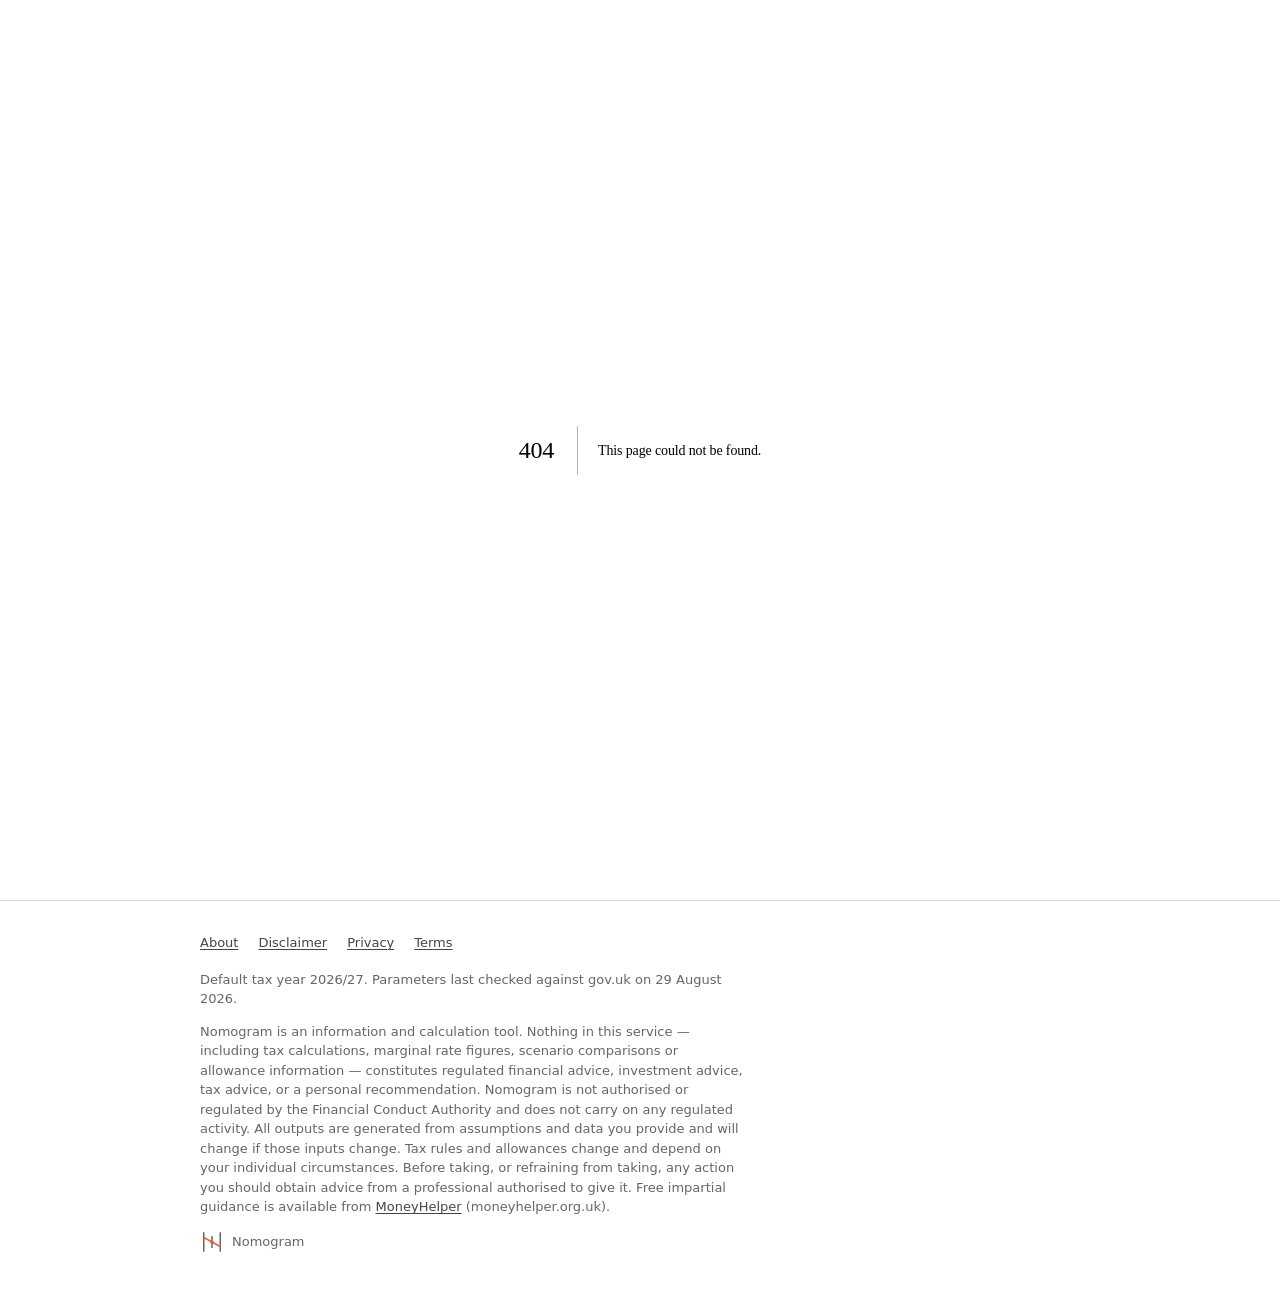
==== commit 24e09c1e: "Pure greys, dark-grey ink, no scroll shadows" ====
--- a/404/index.html
+++ b/404/index.html
@@ -1 +1 @@
-<!DOCTYPE html><!--qez2qdjd6zVq02k0_MK5k--><html lang="en-GB" class="__variable_315a98 __variable_1bc20f __variable_46fe82" style="--font-display:var(--font-display-loaded), ui-serif, Georgia, serif;--font-sans:var(--font-sans-loaded), ui-sans-serif, system-ui, sans-serif;--font-mono:var(--font-mono-loaded), ui-monospace, Menlo, monospace"><head><meta charSet="utf-8"/><meta name="viewport" content="width=device-width, initial-scale=1"/><link rel="preload" href="/_next/static/media/26d4368bf94c0ec4-s.p.woff2" as="font" crossorigin="" type="font/woff2"/><link rel="preload" href="/_next/static/media/98e207f02528a563-s.p.woff2" as="font" crossorigin="" type="font/woff2"/><link rel="preload" href="/_next/static/media/d3ebbfd689654d3a-s.p.woff2" as="font" crossorigin="" type="font/woff2"/><link rel="preload" href="/_next/static/media/e6099e249fd938cc-s.p.woff2" as="font" crossorigin="" type="font/woff2"/><link rel="stylesheet" href="/_next/static/css/cc8d67a376e34bca.css" data-precedence="next"/><link rel="preload" as="script" fetchPriority="low" href="/_next/static/chunks/webpack-f4344baa64282e38.js"/><script src="/_next/static/chunks/c5c04770-f5ee545c45f72629.js" async=""></script><script src="/_next/static/chunks/489-721d8b015c2c4524.js" async=""></script><script src="/_next/static/chunks/main-app-504a67f4fecad4cb.js" async=""></script><script src="/_next/static/chunks/103-1f6cc3c786203286.js" async=""></script><script src="/_next/static/chunks/app/layout-245c6f2715d57137.js" async=""></script><title>404: This page could not be found.</title><meta name="robots" content="noindex"/><meta name="next-size-adjust" content=""/><title>Nomogram — your financial position, priced daily, read against every UK tax rule</title><meta name="description" content="Track what you own and owe, value ISA, GIA and pension holdings at each London close, and see what the next £1 is charged — the 60% band, the £100k childcare cliff, the Child Benefit charge. Free marginal tax rate calculator included. Calculated on your device."/><meta name="application-name" content="Nomogram"/><meta name="keywords" content="60% tax trap,£100k tax calculator,marginal tax rate calculator UK,personal allowance taper,salary sacrifice calculator,childcare cliff £100,000,Scottish income tax calculator"/><meta name="robots" content="index, follow"/><meta property="og:title" content="Nomogram — your financial position, priced daily"/><meta property="og:description" content="Holdings valued at each close, every UK tax rule that applies to you, and a projection to the year you stop. Free marginal rate calculator included."/><meta property="og:site_name" content="Nomogram"/><meta property="og:locale" content="en_GB"/><meta property="og:image:alt" content="The marginal rate on the next £1 of UK salary, from £0 to £160,000, with the band where the personal allowance is withdrawn picked out."/><meta property="og:image:type" content="image/png"/><meta property="og:image" content="https://nomogram.uk/opengraph-image?9626bb7cdd72bed1"/><meta property="og:image:width" content="1200"/><meta property="og:image:height" content="630"/><meta property="og:type" content="website"/><meta name="twitter:card" content="summary_large_image"/><meta name="twitter:title" content="Nomogram — your financial position, priced daily"/><meta name="twitter:description" content="Every holding priced, every rule applied, calculated on your device."/><meta name="twitter:image:alt" content="The marginal rate on the next £1 of UK salary, from £0 to £160,000, with the band where the personal allowance is withdrawn picked out."/><meta name="twitter:image:type" content="image/png"/><meta name="twitter:image" content="https://nomogram.uk/opengraph-image?9626bb7cdd72bed1"/><meta name="twitter:image:width" content="1200"/><meta name="twitter:image:height" content="630"/><link rel="icon" href="/icon.svg"/><script src="/_next/static/chunks/polyfills-42372ed130431b0a.js" noModule=""></script></head><body><div hidden=""><!--$--><!--/$--></div><a href="#calculator" class="skip-link">Skip to the calculator</a><div style="font-family:system-ui,&quot;Segoe UI&quot;,Roboto,Helvetica,Arial,sans-serif,&quot;Apple Color Emoji&quot;,&quot;Segoe UI Emoji&quot;;height:100vh;text-align:center;display:flex;flex-direction:column;align-items:center;justify-content:center"><div><style>body{color:#000;background:#fff;margin:0}.next-error-h1{border-right:1px solid rgba(0,0,0,.3)}@media (prefers-color-scheme:dark){body{color:#fff;background:#000}.next-error-h1{border-right:1px solid rgba(255,255,255,.3)}}</style><h1 class="next-error-h1" style="display:inline-block;margin:0 20px 0 0;padding:0 23px 0 0;font-size:24px;font-weight:500;vertical-align:top;line-height:49px">404</h1><div style="display:inline-block"><h2 style="font-size:14px;font-weight:400;line-height:49px;margin:0">This page could not be found.</h2></div></div></div><!--$--><!--/$--><footer class="footer"><div class="shell"><ul class="footer-links"><li><a href="/about/">About</a></li><li><a href="/disclaimer/">Disclaimer</a></li><li><a href="/privacy/">Privacy</a></li><li><a href="/terms/">Terms</a></li></ul><p class="disclaimer">Default tax year <!-- -->2026/27<!-- -->. Parameters last checked against gov.uk on <!-- -->29 August 2026<!-- -->.</p><p class="disclaimer">Nomogram is an information and calculation tool. Nothing in this service — including tax calculations, marginal rate figures, scenario comparisons or allowance information — constitutes regulated financial advice, investment advice, tax advice, or a personal recommendation. Nomogram is not authorised or regulated by the Financial Conduct Authority and does not carry on any regulated activity. All outputs are generated from assumptions and data you provide and will change if those inputs change. Tax rules and allowances change and depend on your individual circumstances. Before taking, or refraining from taking, any action you should obtain advice from a professional authorised to give it. Free impartial guidance is available from<!-- --> <a href="https://www.moneyhelper.org.uk" rel="noreferrer">MoneyHelper</a> <!-- -->(moneyhelper.org.uk).</p><p class="disclaimer" style="display:flex;align-items:center;gap:0.5rem"><svg width="24" height="24" viewBox="0 0 32 32" fill="none" role="presentation" aria-hidden="true"><line x1="5" y1="4" x2="5" y2="28" stroke="currentColor" stroke-width="2" stroke-linecap="square"></line><line x1="16" y1="9" x2="16" y2="23" stroke="currentColor" stroke-width="2" stroke-linecap="square"></line><line x1="27" y1="4" x2="27" y2="28" stroke="currentColor" stroke-width="2" stroke-linecap="square"></line><line x1="5" y1="10" x2="27" y2="22" stroke="var(--green-2)" stroke-width="2" stroke-linecap="round"></line><circle cx="16" cy="16" r="2.5" fill="var(--green-2)"></circle></svg> Nomogram</p></div></footer><script src="/_next/static/chunks/webpack-f4344baa64282e38.js" id="_R_" async=""></script><script>(self.__next_f=self.__next_f||[]).push([0])</script><script>self.__next_f.push([1,"1:\"$Sreact.fragment\"\n2:I[2138,[],\"\"]\n3:I[1016,[],\"\"]\n4:I[3103,[\"103\",\"static/chunks/103-1f6cc3c786203286.js\",\"177\",\"static/chunks/app/layout-245c6f2715d57137.js\"],\"\"]\n9:I[6850,[],\"\"]\n:HL[\"/_next/static/media/26d4368bf94c0ec4-s.p.woff2\",\"font\",{\"crossOrigin\":\"\",\"type\":\"font/woff2\"}]\n:HL[\"/_next/static/media/98e207f02528a563-s.p.woff2\",\"font\",{\"crossOrigin\":\"\",\"type\":\"font/woff2\"}]\n:HL[\"/_next/static/media/d3ebbfd689654d3a-s.p.woff2\",\"font\",{\"crossOrigin\":\"\",\"type\":\"font/woff2\"}]\n:HL[\"/_next/static/media/e6099e249fd938cc-s.p.woff2\",\"font\",{\"crossOrigin\":\"\",\"type\":\"font/woff2\"}]\n:HL[\"/_next/static/css/cc8d67a376e34bca.css\",\"style\"]\n"])</script><script>self.__next_f.push([1,"0:{\"P\":null,\"b\":\"qez2qdjd6zVq02k0_MK5k\",\"p\":\"\",\"c\":[\"\",\"_not-found\",\"\"],\"i\":false,\"f\":[[[\"\",{\"children\":[\"/_not-found\",{\"children\":[\"__PAGE__\",{}]}]},\"$undefined\",\"$undefined\",true],[\"\",[\"$\",\"$1\",\"c\",{\"children\":[[[\"$\",\"link\",\"0\",{\"rel\":\"stylesheet\",\"href\":\"/_next/static/css/cc8d67a376e34bca.css\",\"precedence\":\"next\",\"crossOrigin\":\"$undefined\",\"nonce\":\"$undefined\"}]],[\"$\",\"html\",null,{\"lang\":\"en-GB\",\"className\":\"__variable_315a98 __variable_1bc20f __variable_46fe82\",\"style\":{\"--font-display\":\"var(--font-display-loaded), ui-serif, Georgia, serif\",\"--font-sans\":\"var(--font-sans-loaded), ui-sans-serif, system-ui, sans-serif\",\"--font-mono\":\"var(--font-mono-loaded), ui-monospace, Menlo, monospace\"},\"children\":[\"$\",\"body\",null,{\"children\":[[\"$\",\"a\",null,{\"href\":\"#calculator\",\"className\":\"skip-link\",\"children\":\"Skip to the calculator\"}],[\"$\",\"$L2\",null,{\"parallelRouterKey\":\"children\",\"error\":\"$undefined\",\"errorStyles\":\"$undefined\",\"errorScripts\":\"$undefined\",\"template\":[\"$\",\"$L3\",null,{}],\"templateStyles\":\"$undefined\",\"templateScripts\":\"$undefined\",\"notFound\":\"$undefined\",\"forbidden\":\"$undefined\",\"unauthorized\":\"$undefined\"}],[\"$\",\"footer\",null,{\"className\":\"footer\",\"children\":[\"$\",\"div\",null,{\"className\":\"shell\",\"children\":[[\"$\",\"ul\",null,{\"className\":\"footer-links\",\"children\":[[\"$\",\"li\",null,{\"children\":[\"$\",\"$L4\",null,{\"href\":\"/about/\",\"children\":\"About\"}]}],[\"$\",\"li\",null,{\"children\":[\"$\",\"$L4\",null,{\"href\":\"/disclaimer/\",\"children\":\"Disclaimer\"}]}],[\"$\",\"li\",null,{\"children\":[\"$\",\"$L4\",null,{\"href\":\"/privacy/\",\"children\":\"Privacy\"}]}],[\"$\",\"li\",null,{\"children\":[\"$\",\"$L4\",null,{\"href\":\"/terms/\",\"children\":\"Terms\"}]}]]}],[\"$\",\"p\",null,{\"className\":\"disclaimer\",\"children\":[\"Default tax year \",\"2026/27\",\". Parameters last checked against gov.uk on \",\"29 August 2026\",\".\"]}],[\"$\",\"p\",null,{\"className\":\"disclaimer\",\"children\":[\"Nomogram is an information and calculation tool. Nothing in this service — including tax calculations, marginal rate figures, scenario comparisons or allowance information — constitutes regulated financial advice, investment advice, tax advice, or a personal recommendation. Nomogram is not authorised or regulated by the Financial Conduct Authority and does not carry on any regulated activity. All outputs are generated from assumptions and data you provide and will change if those inputs change. Tax rules and allowances change and depend on your individual circumstances. Before taking, or refraining from taking, any action you should obtain advice from a professional authorised to give it. Free impartial guidance is available from\",\" \",[\"$\",\"a\",null,{\"href\":\"https://www.moneyhelper.org.uk\",\"rel\":\"noreferrer\",\"children\":\"MoneyHelper\"}],\" \",\"(moneyhelper.org.uk).\"]}],[\"$\",\"p\",null,{\"className\":\"disclaimer\",\"style\":{\"display\":\"flex\",\"alignItems\":\"center\",\"gap\":\"0.5rem\"},\"children\":[[\"$\",\"svg\",null,{\"width\":24,\"height\":24,\"viewBox\":\"0 0 32 32\",\"fill\":\"none\",\"role\":\"presentation\",\"aria-hidden\":true,\"aria-label\":\"$undefined\",\"children\":[[\"$\",\"line\",null,{\"x1\":\"5\",\"y1\":\"4\",\"x2\":\"5\",\"y2\":\"28\",\"stroke\":\"currentColor\",\"strokeWidth\":\"2\",\"strokeLinecap\":\"square\"}],[\"$\",\"line\",null,{\"x1\":\"16\",\"y1\":\"9\",\"x2\":\"16\",\"y2\":\"23\",\"stroke\":\"currentColor\",\"strokeWidth\":\"2\",\"strokeLinecap\":\"square\"}],[\"$\",\"line\",null,{\"x1\":\"27\",\"y1\":\"4\",\"x2\":\"27\",\"y2\":\"28\",\"stroke\":\"currentColor\",\"strokeWidth\":\"2\",\"strokeLinecap\":\"square\"}],[\"$\",\"line\",null,{\"x1\":\"5\",\"y1\":\"10\",\"x2\":\"27\",\"y2\":\"22\",\"stroke\":\"var(--green-2)\",\"strokeWidth\":\"2\",\"strokeLinecap\":\"round\"}],[\"$\",\"circle\",null,{\"cx\":\"16\",\"cy\":\"16\",\"r\":\"2.5\",\"fill\":\"var(--green-2)\"}]]}],\" Nomogram\"]}]]}]}]]}]}]]}],{\"children\":[\"/_not-found\",[\"$\",\"$1\",\"c\",{\"children\":[null,[\"$\",\"$L2\",null,{\"parallelRouterKey\":\"children\",\"error\":\"$undefined\",\"errorStyles\":\"$undefined\",\"errorScripts\":\"$undefined\",\"template\":[\"$\",\"$L3\",null,{}],\"templateStyles\":\"$undefined\",\"templateScripts\":\"$undefined\",\"notFound\":\"$undefined\",\"forbidden\":\"$undefined\",\"unauthorized\":\"$undefined\"}]]}],{\"children\":[\"__PAGE__\",[\"$\",\"$1\",\"c\",{\"children\":[[[\"$\",\"title\",null,{\"children\":\"404: This page could not be found.\"}],[\"$\",\"div\",null,{\"style\":{\"fontFamily\":\"system-ui,\\\"Segoe UI\\\",Roboto,Helvetica,Arial,sans-serif,\\\"Apple Color Emoji\\\",\\\"Segoe UI Emoji\\\"\",\"height\":\"100vh\",\"textAlign\":\"center\",\"display\":\"flex\",\"flexDirection\":\"column\",\"alignItems\":\"center\",\"justifyContent\":\"center\"},\"children\":[\"$\",\"div\",null,{\"children\":[[\"$\",\"style\",null,{\"dangerouslySetInnerHTML\":{\"__html\":\"body{color:#000;background:#fff;margin:0}.next-error-h1{border-right:1px solid rgba(0,0,0,.3)}@media (prefers-color-scheme:dark){body{color:#fff;background:#000}.next-error-h1{border-right:1px solid rgba(255,255,255,.3)}}\"}}],\"$L5\",\"$L6\"]}]}]],null,\"$L7\"]}],{},null,false]},null,false]},null,false],\"$L8\",false]],\"m\":\"$undefined\",\"G\":[\"$9\",[]],\"s\":false,\"S\":true}\n"])</script><script>self.__next_f.push([1,"a:I[1123,[],\"OutletBoundary\"]\nc:I[6946,[],\"AsyncMetadataOutlet\"]\ne:I[1123,[],\"ViewportBoundary\"]\n10:I[1123,[],\"MetadataBoundary\"]\n11:\"$Sreact.suspense\"\n5:[\"$\",\"h1\",null,{\"className\":\"next-error-h1\",\"style\":{\"display\":\"inline-block\",\"margin\":\"0 20px 0 0\",\"padding\":\"0 23px 0 0\",\"fontSize\":24,\"fontWeight\":500,\"verticalAlign\":\"top\",\"lineHeight\":\"49px\"},\"children\":404}]\n6:[\"$\",\"div\",null,{\"style\":{\"display\":\"inline-block\"},\"children\":[\"$\",\"h2\",null,{\"style\":{\"fontSize\":14,\"fontWeight\":400,\"lineHeight\":\"49px\",\"margin\":0},\"children\":\"This page could not be found.\"}]}]\n7:[\"$\",\"$La\",null,{\"children\":[\"$Lb\",[\"$\",\"$Lc\",null,{\"promise\":\"$@d\"}]]}]\n8:[\"$\",\"$1\",\"h\",{\"children\":[[\"$\",\"meta\",null,{\"name\":\"robots\",\"content\":\"noindex\"}],[[\"$\",\"$Le\",null,{\"children\":\"$Lf\"}],[\"$\",\"meta\",null,{\"name\":\"next-size-adjust\",\"content\":\"\"}]],[\"$\",\"$L10\",null,{\"children\":[\"$\",\"div\",null,{\"hidden\":true,\"children\":[\"$\",\"$11\",null,{\"fallback\":null,\"children\":\"$L12\"}]}]}]]}]\n"])</script><script>self.__next_f.push([1,"f:[[\"$\",\"meta\",\"0\",{\"charSet\":\"utf-8\"}],[\"$\",\"meta\",\"1\",{\"name\":\"viewport\",\"content\":\"width=device-width, initial-scale=1\"}]]\nb:null\n"])</script><script>self.__next_f.push([1,"13:I[3338,[],\"IconMark\"]\n"])</script><script>self.__next_f.push([1,"d:{\"metadata\":[[\"$\",\"title\",\"0\",{\"children\":\"Nomogram — your financial position, priced daily, read against every UK tax rule\"}],[\"$\",\"meta\",\"1\",{\"name\":\"description\",\"content\":\"Track what you own and owe, value ISA, GIA and pension holdings at each London close, and see what the next £1 is charged — the 60% band, the £100k childcare cliff, the Child Benefit charge. Free marginal tax rate calculator included. Calculated on your device.\"}],[\"$\",\"meta\",\"2\",{\"name\":\"application-name\",\"content\":\"Nomogram\"}],[\"$\",\"meta\",\"3\",{\"name\":\"keywords\",\"content\":\"60% tax trap,£100k tax calculator,marginal tax rate calculator UK,personal allowance taper,salary sacrifice calculator,childcare cliff £100,000,Scottish income tax calculator\"}],[\"$\",\"meta\",\"4\",{\"name\":\"robots\",\"content\":\"index, follow\"}],[\"$\",\"meta\",\"5\",{\"property\":\"og:title\",\"content\":\"Nomogram — your financial position, priced daily\"}],[\"$\",\"meta\",\"6\",{\"property\":\"og:description\",\"content\":\"Holdings valued at each close, every UK tax rule that applies to you, and a projection to the year you stop. Free marginal rate calculator included.\"}],[\"$\",\"meta\",\"7\",{\"property\":\"og:site_name\",\"content\":\"Nomogram\"}],[\"$\",\"meta\",\"8\",{\"property\":\"og:locale\",\"content\":\"en_GB\"}],[\"$\",\"meta\",\"9\",{\"property\":\"og:image:alt\",\"content\":\"The marginal rate on the next £1 of UK salary, from £0 to £160,000, with the band where the personal allowance is withdrawn picked out.\"}],[\"$\",\"meta\",\"10\",{\"property\":\"og:image:type\",\"content\":\"image/png\"}],[\"$\",\"meta\",\"11\",{\"property\":\"og:image\",\"content\":\"https://nomogram.uk/opengraph-image?9626bb7cdd72bed1\"}],[\"$\",\"meta\",\"12\",{\"property\":\"og:image:width\",\"content\":\"1200\"}],[\"$\",\"meta\",\"13\",{\"property\":\"og:image:height\",\"content\":\"630\"}],[\"$\",\"meta\",\"14\",{\"property\":\"og:type\",\"content\":\"website\"}],[\"$\",\"meta\",\"15\",{\"name\":\"twitter:card\",\"content\":\"summary_large_image\"}],[\"$\",\"meta\",\"16\",{\"name\":\"twitter:title\",\"content\":\"Nomogram — your financial position, priced daily\"}],[\"$\",\"meta\",\"17\",{\"name\":\"twitter:description\",\"content\":\"Every holding priced, every rule applied, calculated on your device.\"}],[\"$\",\"meta\",\"18\",{\"name\":\"twitter:image:alt\",\"content\":\"The marginal rate on the next £1 of UK salary, from £0 to £160,000, with the band where the personal allowance is withdrawn picked out.\"}],[\"$\",\"meta\",\"19\",{\"name\":\"twitter:image:type\",\"content\":\"image/png\"}],[\"$\",\"meta\",\"20\",{\"name\":\"twitter:image\",\"content\":\"https://nomogram.uk/opengraph-image?9626bb7cdd72bed1\"}],[\"$\",\"meta\",\"21\",{\"name\":\"twitter:image:width\",\"content\":\"1200\"}],[\"$\",\"meta\",\"22\",{\"name\":\"twitter:image:height\",\"content\":\"630\"}],[\"$\",\"link\",\"23\",{\"rel\":\"icon\",\"href\":\"/icon.svg\"}],[\"$\",\"$L13\",\"24\",{}]],\"error\":null,\"digest\":\"$undefined\"}\n"])</script><script>self.__next_f.push([1,"12:\"$d:metadata\"\n"])</script></body></html>+<!DOCTYPE html><!--SBSCHjYjFcv2oqGxdSqA8--><html lang="en-GB" class="__variable_315a98 __variable_1bc20f __variable_46fe82" style="--font-display:var(--font-display-loaded), ui-serif, Georgia, serif;--font-sans:var(--font-sans-loaded), ui-sans-serif, system-ui, sans-serif;--font-mono:var(--font-mono-loaded), ui-monospace, Menlo, monospace"><head><meta charSet="utf-8"/><meta name="viewport" content="width=device-width, initial-scale=1"/><link rel="preload" href="/_next/static/media/26d4368bf94c0ec4-s.p.woff2" as="font" crossorigin="" type="font/woff2"/><link rel="preload" href="/_next/static/media/98e207f02528a563-s.p.woff2" as="font" crossorigin="" type="font/woff2"/><link rel="preload" href="/_next/static/media/d3ebbfd689654d3a-s.p.woff2" as="font" crossorigin="" type="font/woff2"/><link rel="preload" href="/_next/static/media/e6099e249fd938cc-s.p.woff2" as="font" crossorigin="" type="font/woff2"/><link rel="stylesheet" href="/_next/static/css/66be4148605c193f.css" data-precedence="next"/><link rel="preload" as="script" fetchPriority="low" href="/_next/static/chunks/webpack-f4344baa64282e38.js"/><script src="/_next/static/chunks/c5c04770-f5ee545c45f72629.js" async=""></script><script src="/_next/static/chunks/489-721d8b015c2c4524.js" async=""></script><script src="/_next/static/chunks/main-app-5924cee3a1a232b7.js" async=""></script><script src="/_next/static/chunks/103-1f6cc3c786203286.js" async=""></script><script src="/_next/static/chunks/app/layout-2625204e04e74ddd.js" async=""></script><title>404: This page could not be found.</title><meta name="robots" content="noindex"/><meta name="next-size-adjust" content=""/><title>Nomogram — your financial position, priced daily, read against every UK tax rule</title><meta name="description" content="Track what you own and owe, value ISA, GIA and pension holdings at each London close, and see what the next £1 is charged — the 60% band, the £100k childcare cliff, the Child Benefit charge. Free marginal tax rate calculator included. Calculated on your device."/><meta name="application-name" content="Nomogram"/><meta name="keywords" content="60% tax trap,£100k tax calculator,marginal tax rate calculator UK,personal allowance taper,salary sacrifice calculator,childcare cliff £100,000,Scottish income tax calculator"/><meta name="robots" content="index, follow"/><meta property="og:title" content="Nomogram — your financial position, priced daily"/><meta property="og:description" content="Holdings valued at each close, every UK tax rule that applies to you, and a projection to the year you stop. Free marginal rate calculator included."/><meta property="og:site_name" content="Nomogram"/><meta property="og:locale" content="en_GB"/><meta property="og:image:alt" content="The marginal rate on the next £1 of UK salary, from £0 to £160,000, with the band where the personal allowance is withdrawn picked out."/><meta property="og:image:type" content="image/png"/><meta property="og:image" content="https://nomogram.uk/opengraph-image?9626bb7cdd72bed1"/><meta property="og:image:width" content="1200"/><meta property="og:image:height" content="630"/><meta property="og:type" content="website"/><meta name="twitter:card" content="summary_large_image"/><meta name="twitter:title" content="Nomogram — your financial position, priced daily"/><meta name="twitter:description" content="Every holding priced, every rule applied, calculated on your device."/><meta name="twitter:image:alt" content="The marginal rate on the next £1 of UK salary, from £0 to £160,000, with the band where the personal allowance is withdrawn picked out."/><meta name="twitter:image:type" content="image/png"/><meta name="twitter:image" content="https://nomogram.uk/opengraph-image?9626bb7cdd72bed1"/><meta name="twitter:image:width" content="1200"/><meta name="twitter:image:height" content="630"/><link rel="icon" href="/icon.svg"/><script src="/_next/static/chunks/polyfills-42372ed130431b0a.js" noModule=""></script></head><body><div hidden=""><!--$--><!--/$--></div><a href="#calculator" class="skip-link">Skip to the calculator</a><div style="font-family:system-ui,&quot;Segoe UI&quot;,Roboto,Helvetica,Arial,sans-serif,&quot;Apple Color Emoji&quot;,&quot;Segoe UI Emoji&quot;;height:100vh;text-align:center;display:flex;flex-direction:column;align-items:center;justify-content:center"><div><style>body{color:#000;background:#fff;margin:0}.next-error-h1{border-right:1px solid rgba(0,0,0,.3)}@media (prefers-color-scheme:dark){body{color:#fff;background:#000}.next-error-h1{border-right:1px solid rgba(255,255,255,.3)}}</style><h1 class="next-error-h1" style="display:inline-block;margin:0 20px 0 0;padding:0 23px 0 0;font-size:24px;font-weight:500;vertical-align:top;line-height:49px">404</h1><div style="display:inline-block"><h2 style="font-size:14px;font-weight:400;line-height:49px;margin:0">This page could not be found.</h2></div></div></div><!--$--><!--/$--><footer class="footer"><div class="shell"><ul class="footer-links"><li><a href="/about/">About</a></li><li><a href="/disclaimer/">Disclaimer</a></li><li><a href="/privacy/">Privacy</a></li><li><a href="/terms/">Terms</a></li></ul><p class="disclaimer">Default tax year <!-- -->2026/27<!-- -->. Parameters last checked against gov.uk on <!-- -->29 August 2026<!-- -->.</p><p class="disclaimer">Nomogram is an information and calculation tool. Nothing in this service — including tax calculations, marginal rate figures, scenario comparisons or allowance information — constitutes regulated financial advice, investment advice, tax advice, or a personal recommendation. Nomogram is not authorised or regulated by the Financial Conduct Authority and does not carry on any regulated activity. All outputs are generated from assumptions and data you provide and will change if those inputs change. Tax rules and allowances change and depend on your individual circumstances. Before taking, or refraining from taking, any action you should obtain advice from a professional authorised to give it. Free impartial guidance is available from<!-- --> <a href="https://www.moneyhelper.org.uk" rel="noreferrer">MoneyHelper</a> <!-- -->(moneyhelper.org.uk).</p><p class="disclaimer" style="display:flex;align-items:center;gap:0.5rem"><svg width="24" height="24" viewBox="0 0 32 32" fill="none" role="presentation" aria-hidden="true"><line x1="5" y1="4" x2="5" y2="28" stroke="currentColor" stroke-width="2" stroke-linecap="square"></line><line x1="16" y1="9" x2="16" y2="23" stroke="currentColor" stroke-width="2" stroke-linecap="square"></line><line x1="27" y1="4" x2="27" y2="28" stroke="currentColor" stroke-width="2" stroke-linecap="square"></line><line x1="5" y1="10" x2="27" y2="22" stroke="var(--green-2)" stroke-width="2" stroke-linecap="round"></line><circle cx="16" cy="16" r="2.5" fill="var(--green-2)"></circle></svg> Nomogram</p></div></footer><script src="/_next/static/chunks/webpack-f4344baa64282e38.js" id="_R_" async=""></script><script>(self.__next_f=self.__next_f||[]).push([0])</script><script>self.__next_f.push([1,"1:\"$Sreact.fragment\"\n2:I[2138,[],\"\"]\n3:I[1016,[],\"\"]\n4:I[3103,[\"103\",\"static/chunks/103-1f6cc3c786203286.js\",\"177\",\"static/chunks/app/layout-2625204e04e74ddd.js\"],\"\"]\n9:I[6850,[],\"\"]\n:HL[\"/_next/static/media/26d4368bf94c0ec4-s.p.woff2\",\"font\",{\"crossOrigin\":\"\",\"type\":\"font/woff2\"}]\n:HL[\"/_next/static/media/98e207f02528a563-s.p.woff2\",\"font\",{\"crossOrigin\":\"\",\"type\":\"font/woff2\"}]\n:HL[\"/_next/static/media/d3ebbfd689654d3a-s.p.woff2\",\"font\",{\"crossOrigin\":\"\",\"type\":\"font/woff2\"}]\n:HL[\"/_next/static/media/e6099e249fd938cc-s.p.woff2\",\"font\",{\"crossOrigin\":\"\",\"type\":\"font/woff2\"}]\n:HL[\"/_next/static/css/66be4148605c193f.css\",\"style\"]\n"])</script><script>self.__next_f.push([1,"0:{\"P\":null,\"b\":\"SBSCHjYjFcv2oqGxdSqA8\",\"p\":\"\",\"c\":[\"\",\"_not-found\",\"\"],\"i\":false,\"f\":[[[\"\",{\"children\":[\"/_not-found\",{\"children\":[\"__PAGE__\",{}]}]},\"$undefined\",\"$undefined\",true],[\"\",[\"$\",\"$1\",\"c\",{\"children\":[[[\"$\",\"link\",\"0\",{\"rel\":\"stylesheet\",\"href\":\"/_next/static/css/66be4148605c193f.css\",\"precedence\":\"next\",\"crossOrigin\":\"$undefined\",\"nonce\":\"$undefined\"}]],[\"$\",\"html\",null,{\"lang\":\"en-GB\",\"className\":\"__variable_315a98 __variable_1bc20f __variable_46fe82\",\"style\":{\"--font-display\":\"var(--font-display-loaded), ui-serif, Georgia, serif\",\"--font-sans\":\"var(--font-sans-loaded), ui-sans-serif, system-ui, sans-serif\",\"--font-mono\":\"var(--font-mono-loaded), ui-monospace, Menlo, monospace\"},\"children\":[\"$\",\"body\",null,{\"children\":[[\"$\",\"a\",null,{\"href\":\"#calculator\",\"className\":\"skip-link\",\"children\":\"Skip to the calculator\"}],[\"$\",\"$L2\",null,{\"parallelRouterKey\":\"children\",\"error\":\"$undefined\",\"errorStyles\":\"$undefined\",\"errorScripts\":\"$undefined\",\"template\":[\"$\",\"$L3\",null,{}],\"templateStyles\":\"$undefined\",\"templateScripts\":\"$undefined\",\"notFound\":\"$undefined\",\"forbidden\":\"$undefined\",\"unauthorized\":\"$undefined\"}],[\"$\",\"footer\",null,{\"className\":\"footer\",\"children\":[\"$\",\"div\",null,{\"className\":\"shell\",\"children\":[[\"$\",\"ul\",null,{\"className\":\"footer-links\",\"children\":[[\"$\",\"li\",null,{\"children\":[\"$\",\"$L4\",null,{\"href\":\"/about/\",\"children\":\"About\"}]}],[\"$\",\"li\",null,{\"children\":[\"$\",\"$L4\",null,{\"href\":\"/disclaimer/\",\"children\":\"Disclaimer\"}]}],[\"$\",\"li\",null,{\"children\":[\"$\",\"$L4\",null,{\"href\":\"/privacy/\",\"children\":\"Privacy\"}]}],[\"$\",\"li\",null,{\"children\":[\"$\",\"$L4\",null,{\"href\":\"/terms/\",\"children\":\"Terms\"}]}]]}],[\"$\",\"p\",null,{\"className\":\"disclaimer\",\"children\":[\"Default tax year \",\"2026/27\",\". Parameters last checked against gov.uk on \",\"29 August 2026\",\".\"]}],[\"$\",\"p\",null,{\"className\":\"disclaimer\",\"children\":[\"Nomogram is an information and calculation tool. Nothing in this service — including tax calculations, marginal rate figures, scenario comparisons or allowance information — constitutes regulated financial advice, investment advice, tax advice, or a personal recommendation. Nomogram is not authorised or regulated by the Financial Conduct Authority and does not carry on any regulated activity. All outputs are generated from assumptions and data you provide and will change if those inputs change. Tax rules and allowances change and depend on your individual circumstances. Before taking, or refraining from taking, any action you should obtain advice from a professional authorised to give it. Free impartial guidance is available from\",\" \",[\"$\",\"a\",null,{\"href\":\"https://www.moneyhelper.org.uk\",\"rel\":\"noreferrer\",\"children\":\"MoneyHelper\"}],\" \",\"(moneyhelper.org.uk).\"]}],[\"$\",\"p\",null,{\"className\":\"disclaimer\",\"style\":{\"display\":\"flex\",\"alignItems\":\"center\",\"gap\":\"0.5rem\"},\"children\":[[\"$\",\"svg\",null,{\"width\":24,\"height\":24,\"viewBox\":\"0 0 32 32\",\"fill\":\"none\",\"role\":\"presentation\",\"aria-hidden\":true,\"aria-label\":\"$undefined\",\"children\":[[\"$\",\"line\",null,{\"x1\":\"5\",\"y1\":\"4\",\"x2\":\"5\",\"y2\":\"28\",\"stroke\":\"currentColor\",\"strokeWidth\":\"2\",\"strokeLinecap\":\"square\"}],[\"$\",\"line\",null,{\"x1\":\"16\",\"y1\":\"9\",\"x2\":\"16\",\"y2\":\"23\",\"stroke\":\"currentColor\",\"strokeWidth\":\"2\",\"strokeLinecap\":\"square\"}],[\"$\",\"line\",null,{\"x1\":\"27\",\"y1\":\"4\",\"x2\":\"27\",\"y2\":\"28\",\"stroke\":\"currentColor\",\"strokeWidth\":\"2\",\"strokeLinecap\":\"square\"}],[\"$\",\"line\",null,{\"x1\":\"5\",\"y1\":\"10\",\"x2\":\"27\",\"y2\":\"22\",\"stroke\":\"var(--green-2)\",\"strokeWidth\":\"2\",\"strokeLinecap\":\"round\"}],[\"$\",\"circle\",null,{\"cx\":\"16\",\"cy\":\"16\",\"r\":\"2.5\",\"fill\":\"var(--green-2)\"}]]}],\" Nomogram\"]}]]}]}]]}]}]]}],{\"children\":[\"/_not-found\",[\"$\",\"$1\",\"c\",{\"children\":[null,[\"$\",\"$L2\",null,{\"parallelRouterKey\":\"children\",\"error\":\"$undefined\",\"errorStyles\":\"$undefined\",\"errorScripts\":\"$undefined\",\"template\":[\"$\",\"$L3\",null,{}],\"templateStyles\":\"$undefined\",\"templateScripts\":\"$undefined\",\"notFound\":\"$undefined\",\"forbidden\":\"$undefined\",\"unauthorized\":\"$undefined\"}]]}],{\"children\":[\"__PAGE__\",[\"$\",\"$1\",\"c\",{\"children\":[[[\"$\",\"title\",null,{\"children\":\"404: This page could not be found.\"}],[\"$\",\"div\",null,{\"style\":{\"fontFamily\":\"system-ui,\\\"Segoe UI\\\",Roboto,Helvetica,Arial,sans-serif,\\\"Apple Color Emoji\\\",\\\"Segoe UI Emoji\\\"\",\"height\":\"100vh\",\"textAlign\":\"center\",\"display\":\"flex\",\"flexDirection\":\"column\",\"alignItems\":\"center\",\"justifyContent\":\"center\"},\"children\":[\"$\",\"div\",null,{\"children\":[[\"$\",\"style\",null,{\"dangerouslySetInnerHTML\":{\"__html\":\"body{color:#000;background:#fff;margin:0}.next-error-h1{border-right:1px solid rgba(0,0,0,.3)}@media (prefers-color-scheme:dark){body{color:#fff;background:#000}.next-error-h1{border-right:1px solid rgba(255,255,255,.3)}}\"}}],\"$L5\",\"$L6\"]}]}]],null,\"$L7\"]}],{},null,false]},null,false]},null,false],\"$L8\",false]],\"m\":\"$undefined\",\"G\":[\"$9\",[]],\"s\":false,\"S\":true}\n"])</script><script>self.__next_f.push([1,"a:I[1123,[],\"OutletBoundary\"]\nc:I[6946,[],\"AsyncMetadataOutlet\"]\ne:I[1123,[],\"ViewportBoundary\"]\n10:I[1123,[],\"MetadataBoundary\"]\n11:\"$Sreact.suspense\"\n5:[\"$\",\"h1\",null,{\"className\":\"next-error-h1\",\"style\":{\"display\":\"inline-block\",\"margin\":\"0 20px 0 0\",\"padding\":\"0 23px 0 0\",\"fontSize\":24,\"fontWeight\":500,\"verticalAlign\":\"top\",\"lineHeight\":\"49px\"},\"children\":404}]\n6:[\"$\",\"div\",null,{\"style\":{\"display\":\"inline-block\"},\"children\":[\"$\",\"h2\",null,{\"style\":{\"fontSize\":14,\"fontWeight\":400,\"lineHeight\":\"49px\",\"margin\":0},\"children\":\"This page could not be found.\"}]}]\n7:[\"$\",\"$La\",null,{\"children\":[\"$Lb\",[\"$\",\"$Lc\",null,{\"promise\":\"$@d\"}]]}]\n8:[\"$\",\"$1\",\"h\",{\"children\":[[\"$\",\"meta\",null,{\"name\":\"robots\",\"content\":\"noindex\"}],[[\"$\",\"$Le\",null,{\"children\":\"$Lf\"}],[\"$\",\"meta\",null,{\"name\":\"next-size-adjust\",\"content\":\"\"}]],[\"$\",\"$L10\",null,{\"children\":[\"$\",\"div\",null,{\"hidden\":true,\"children\":[\"$\",\"$11\",null,{\"fallback\":null,\"children\":\"$L12\"}]}]}]]}]\n"])</script><script>self.__next_f.push([1,"f:[[\"$\",\"meta\",\"0\",{\"charSet\":\"utf-8\"}],[\"$\",\"meta\",\"1\",{\"name\":\"viewport\",\"content\":\"width=device-width, initial-scale=1\"}]]\nb:null\n"])</script><script>self.__next_f.push([1,"13:I[3338,[],\"IconMark\"]\n"])</script><script>self.__next_f.push([1,"d:{\"metadata\":[[\"$\",\"title\",\"0\",{\"children\":\"Nomogram — your financial position, priced daily, read against every UK tax rule\"}],[\"$\",\"meta\",\"1\",{\"name\":\"description\",\"content\":\"Track what you own and owe, value ISA, GIA and pension holdings at each London close, and see what the next £1 is charged — the 60% band, the £100k childcare cliff, the Child Benefit charge. Free marginal tax rate calculator included. Calculated on your device.\"}],[\"$\",\"meta\",\"2\",{\"name\":\"application-name\",\"content\":\"Nomogram\"}],[\"$\",\"meta\",\"3\",{\"name\":\"keywords\",\"content\":\"60% tax trap,£100k tax calculator,marginal tax rate calculator UK,personal allowance taper,salary sacrifice calculator,childcare cliff £100,000,Scottish income tax calculator\"}],[\"$\",\"meta\",\"4\",{\"name\":\"robots\",\"content\":\"index, follow\"}],[\"$\",\"meta\",\"5\",{\"property\":\"og:title\",\"content\":\"Nomogram — your financial position, priced daily\"}],[\"$\",\"meta\",\"6\",{\"property\":\"og:description\",\"content\":\"Holdings valued at each close, every UK tax rule that applies to you, and a projection to the year you stop. Free marginal rate calculator included.\"}],[\"$\",\"meta\",\"7\",{\"property\":\"og:site_name\",\"content\":\"Nomogram\"}],[\"$\",\"meta\",\"8\",{\"property\":\"og:locale\",\"content\":\"en_GB\"}],[\"$\",\"meta\",\"9\",{\"property\":\"og:image:alt\",\"content\":\"The marginal rate on the next £1 of UK salary, from £0 to £160,000, with the band where the personal allowance is withdrawn picked out.\"}],[\"$\",\"meta\",\"10\",{\"property\":\"og:image:type\",\"content\":\"image/png\"}],[\"$\",\"meta\",\"11\",{\"property\":\"og:image\",\"content\":\"https://nomogram.uk/opengraph-image?9626bb7cdd72bed1\"}],[\"$\",\"meta\",\"12\",{\"property\":\"og:image:width\",\"content\":\"1200\"}],[\"$\",\"meta\",\"13\",{\"property\":\"og:image:height\",\"content\":\"630\"}],[\"$\",\"meta\",\"14\",{\"property\":\"og:type\",\"content\":\"website\"}],[\"$\",\"meta\",\"15\",{\"name\":\"twitter:card\",\"content\":\"summary_large_image\"}],[\"$\",\"meta\",\"16\",{\"name\":\"twitter:title\",\"content\":\"Nomogram — your financial position, priced daily\"}],[\"$\",\"meta\",\"17\",{\"name\":\"twitter:description\",\"content\":\"Every holding priced, every rule applied, calculated on your device.\"}],[\"$\",\"meta\",\"18\",{\"name\":\"twitter:image:alt\",\"content\":\"The marginal rate on the next £1 of UK salary, from £0 to £160,000, with the band where the personal allowance is withdrawn picked out.\"}],[\"$\",\"meta\",\"19\",{\"name\":\"twitter:image:type\",\"content\":\"image/png\"}],[\"$\",\"meta\",\"20\",{\"name\":\"twitter:image\",\"content\":\"https://nomogram.uk/opengraph-image?9626bb7cdd72bed1\"}],[\"$\",\"meta\",\"21\",{\"name\":\"twitter:image:width\",\"content\":\"1200\"}],[\"$\",\"meta\",\"22\",{\"name\":\"twitter:image:height\",\"content\":\"630\"}],[\"$\",\"link\",\"23\",{\"rel\":\"icon\",\"href\":\"/icon.svg\"}],[\"$\",\"$L13\",\"24\",{}]],\"error\":null,\"digest\":\"$undefined\"}\n"])</script><script>self.__next_f.push([1,"12:\"$d:metadata\"\n"])</script></body></html>
--- a/_next/static/css/66be4148605c193f.css
+++ b/_next/static/css/66be4148605c193f.css
@@ -0,0 +1 @@
+@font-face{font-family:"Instrument Serif";font-style:normal;font-weight:400;font-display:swap;src:url(/_next/static/media/35f3de0ebb1cfc70-s.woff2) format("woff2");unicode-range:u+0100-02ba,u+02bd-02c5,u+02c7-02cc,u+02ce-02d7,u+02dd-02ff,u+0304,u+0308,u+0329,u+1d00-1dbf,u+1e00-1e9f,u+1ef2-1eff,u+2020,u+20a0-20ab,u+20ad-20c0,u+2113,u+2c60-2c7f,u+a720-a7ff}@font-face{font-family:"Instrument Serif";font-style:normal;font-weight:400;font-display:swap;src:url(/_next/static/media/e6099e249fd938cc-s.p.woff2) format("woff2");unicode-range:u+00??,u+0131,u+0152-0153,u+02bb-02bc,u+02c6,u+02da,u+02dc,u+0304,u+0308,u+0329,u+2000-206f,u+20ac,u+2122,u+2191,u+2193,u+2212,u+2215,u+feff,u+fffd}@font-face{font-family:"Instrument Serif Fallback";src:local("Times New Roman");ascent-override:117.94%;descent-override:36.93%;line-gap-override:0.00%;size-adjust:83.94%}.__className_315a98{font-family:"Instrument Serif","Instrument Serif Fallback",ui-serif,Georgia,Times New Roman,serif;font-weight:400;font-style:normal}.__variable_315a98{--font-display-loaded:"Instrument Serif","Instrument Serif Fallback",ui-serif,Georgia,Times New Roman,serif}@font-face{font-family:IBM Plex Sans;font-style:normal;font-weight:400;font-stretch:100%;font-display:swap;src:url(/_next/static/media/7b19b489dc6743ba-s.woff2) format("woff2");unicode-range:u+0460-052f,u+1c80-1c8a,u+20b4,u+2de0-2dff,u+a640-a69f,u+fe2e-fe2f}@font-face{font-family:IBM Plex Sans;font-style:normal;font-weight:400;font-stretch:100%;font-display:swap;src:url(/_next/static/media/28793f5c5e3d822d-s.woff2) format("woff2");unicode-range:u+0301,u+0400-045f,u+0490-0491,u+04b0-04b1,u+2116}@font-face{font-family:IBM Plex Sans;font-style:normal;font-weight:400;font-stretch:100%;font-display:swap;src:url(/_next/static/media/c9c3823090ec8b55-s.woff2) format("woff2");unicode-range:u+0370-0377,u+037a-037f,u+0384-038a,u+038c,u+038e-03a1,u+03a3-03ff}@font-face{font-family:IBM Plex Sans;font-style:normal;font-weight:400;font-stretch:100%;font-display:swap;src:url(/_next/static/media/b3bf17a9041d9433-s.woff2) format("woff2");unicode-range:u+0102-0103,u+0110-0111,u+0128-0129,u+0168-0169,u+01a0-01a1,u+01af-01b0,u+0300-0301,u+0303-0304,u+0308-0309,u+0323,u+0329,u+1ea0-1ef9,u+20ab}@font-face{font-family:IBM Plex Sans;font-style:normal;font-weight:400;font-stretch:100%;font-display:swap;src:url(/_next/static/media/2801417b65625cf5-s.woff2) format("woff2");unicode-range:u+0100-02ba,u+02bd-02c5,u+02c7-02cc,u+02ce-02d7,u+02dd-02ff,u+0304,u+0308,u+0329,u+1d00-1dbf,u+1e00-1e9f,u+1ef2-1eff,u+2020,u+20a0-20ab,u+20ad-20c0,u+2113,u+2c60-2c7f,u+a720-a7ff}@font-face{font-family:IBM Plex Sans;font-style:normal;font-weight:400;font-stretch:100%;font-display:swap;src:url(/_next/static/media/26d4368bf94c0ec4-s.p.woff2) format("woff2");unicode-range:u+00??,u+0131,u+0152-0153,u+02bb-02bc,u+02c6,u+02da,u+02dc,u+0304,u+0308,u+0329,u+2000-206f,u+20ac,u+2122,u+2191,u+2193,u+2212,u+2215,u+feff,u+fffd}@font-face{font-family:IBM Plex Sans;font-style:normal;font-weight:500;font-stretch:100%;font-display:swap;src:url(/_next/static/media/7b19b489dc6743ba-s.woff2) format("woff2");unicode-range:u+0460-052f,u+1c80-1c8a,u+20b4,u+2de0-2dff,u+a640-a69f,u+fe2e-fe2f}@font-face{font-family:IBM Plex Sans;font-style:normal;font-weight:500;font-stretch:100%;font-display:swap;src:url(/_next/static/media/28793f5c5e3d822d-s.woff2) format("woff2");unicode-range:u+0301,u+0400-045f,u+0490-0491,u+04b0-04b1,u+2116}@font-face{font-family:IBM Plex Sans;font-style:normal;font-weight:500;font-stretch:100%;font-display:swap;src:url(/_next/static/media/c9c3823090ec8b55-s.woff2) format("woff2");unicode-range:u+0370-0377,u+037a-037f,u+0384-038a,u+038c,u+038e-03a1,u+03a3-03ff}@font-face{font-family:IBM Plex Sans;font-style:normal;font-weight:500;font-stretch:100%;font-display:swap;src:url(/_next/static/media/b3bf17a9041d9433-s.woff2) format("woff2");unicode-range:u+0102-0103,u+0110-0111,u+0128-0129,u+0168-0169,u+01a0-01a1,u+01af-01b0,u+0300-0301,u+0303-0304,u+0308-0309,u+0323,u+0329,u+1ea0-1ef9,u+20ab}@font-face{font-family:IBM Plex Sans;font-style:normal;font-weight:500;font-stretch:100%;font-display:swap;src:url(/_next/static/media/2801417b65625cf5-s.woff2) format("woff2");unicode-range:u+0100-02ba,u+02bd-02c5,u+02c7-02cc,u+02ce-02d7,u+02dd-02ff,u+0304,u+0308,u+0329,u+1d00-1dbf,u+1e00-1e9f,u+1ef2-1eff,u+2020,u+20a0-20ab,u+20ad-20c0,u+2113,u+2c60-2c7f,u+a720-a7ff}@font-face{font-family:IBM Plex Sans;font-style:normal;font-weight:500;font-stretch:100%;font-display:swap;src:url(/_next/static/media/26d4368bf94c0ec4-s.p.woff2) format("woff2");unicode-range:u+00??,u+0131,u+0152-0153,u+02bb-02bc,u+02c6,u+02da,u+02dc,u+0304,u+0308,u+0329,u+2000-206f,u+20ac,u+2122,u+2191,u+2193,u+2212,u+2215,u+feff,u+fffd}@font-face{font-family:IBM Plex Sans;font-style:normal;font-weight:600;font-stretch:100%;font-display:swap;src:url(/_next/static/media/7b19b489dc6743ba-s.woff2) format("woff2");unicode-range:u+0460-052f,u+1c80-1c8a,u+20b4,u+2de0-2dff,u+a640-a69f,u+fe2e-fe2f}@font-face{font-family:IBM Plex Sans;font-style:normal;font-weight:600;font-stretch:100%;font-display:swap;src:url(/_next/static/media/28793f5c5e3d822d-s.woff2) format("woff2");unicode-range:u+0301,u+0400-045f,u+0490-0491,u+04b0-04b1,u+2116}@font-face{font-family:IBM Plex Sans;font-style:normal;font-weight:600;font-stretch:100%;font-display:swap;src:url(/_next/static/media/c9c3823090ec8b55-s.woff2) format("woff2");unicode-range:u+0370-0377,u+037a-037f,u+0384-038a,u+038c,u+038e-03a1,u+03a3-03ff}@font-face{font-family:IBM Plex Sans;font-style:normal;font-weight:600;font-stretch:100%;font-display:swap;src:url(/_next/static/media/b3bf17a9041d9433-s.woff2) format("woff2");unicode-range:u+0102-0103,u+0110-0111,u+0128-0129,u+0168-0169,u+01a0-01a1,u+01af-01b0,u+0300-0301,u+0303-0304,u+0308-0309,u+0323,u+0329,u+1ea0-1ef9,u+20ab}@font-face{font-family:IBM Plex Sans;font-style:normal;font-weight:600;font-stretch:100%;font-display:swap;src:url(/_next/static/media/2801417b65625cf5-s.woff2) format("woff2");unicode-range:u+0100-02ba,u+02bd-02c5,u+02c7-02cc,u+02ce-02d7,u+02dd-02ff,u+0304,u+0308,u+0329,u+1d00-1dbf,u+1e00-1e9f,u+1ef2-1eff,u+2020,u+20a0-20ab,u+20ad-20c0,u+2113,u+2c60-2c7f,u+a720-a7ff}@font-face{font-family:IBM Plex Sans;font-style:normal;font-weight:600;font-stretch:100%;font-display:swap;src:url(/_next/static/media/26d4368bf94c0ec4-s.p.woff2) format("woff2");unicode-range:u+00??,u+0131,u+0152-0153,u+02bb-02bc,u+02c6,u+02da,u+02dc,u+0304,u+0308,u+0329,u+2000-206f,u+20ac,u+2122,u+2191,u+2193,u+2212,u+2215,u+feff,u+fffd}@font-face{font-family:IBM Plex Sans Fallback;src:local("Arial");ascent-override:101.32%;descent-override:27.18%;line-gap-override:0.00%;size-adjust:101.17%}.__className_1bc20f{font-family:IBM Plex Sans,IBM Plex Sans Fallback,ui-sans-serif,system-ui,Segoe UI,sans-serif;font-style:normal}.__variable_1bc20f{--font-sans-loaded:"IBM Plex Sans","IBM Plex Sans Fallback",ui-sans-serif,system-ui,Segoe UI,sans-serif}@font-face{font-family:IBM Plex Mono;font-style:normal;font-weight:400;font-display:swap;src:url(/_next/static/media/58f386aa6b1a2a92-s.woff2) format("woff2");unicode-range:u+0460-052f,u+1c80-1c8a,u+20b4,u+2de0-2dff,u+a640-a69f,u+fe2e-fe2f}@font-face{font-family:IBM Plex Mono;font-style:normal;font-weight:400;font-display:swap;src:url(/_next/static/media/011e180705008d6f-s.woff2) format("woff2");unicode-range:u+0301,u+0400-045f,u+0490-0491,u+04b0-04b1,u+2116}@font-face{font-family:IBM Plex Mono;font-style:normal;font-weight:400;font-display:swap;src:url(/_next/static/media/7ba5fb2a8c88521c-s.woff2) format("woff2");unicode-range:u+0102-0103,u+0110-0111,u+0128-0129,u+0168-0169,u+01a0-01a1,u+01af-01b0,u+0300-0301,u+0303-0304,u+0308-0309,u+0323,u+0329,u+1ea0-1ef9,u+20ab}@font-face{font-family:IBM Plex Mono;font-style:normal;font-weight:400;font-display:swap;src:url(/_next/static/media/92eeb95d069020cc-s.woff2) format("woff2");unicode-range:u+0100-02ba,u+02bd-02c5,u+02c7-02cc,u+02ce-02d7,u+02dd-02ff,u+0304,u+0308,u+0329,u+1d00-1dbf,u+1e00-1e9f,u+1ef2-1eff,u+2020,u+20a0-20ab,u+20ad-20c0,u+2113,u+2c60-2c7f,u+a720-a7ff}@font-face{font-family:IBM Plex Mono;font-style:normal;font-weight:400;font-display:swap;src:url(/_next/static/media/d3ebbfd689654d3a-s.p.woff2) format("woff2");unicode-range:u+00??,u+0131,u+0152-0153,u+02bb-02bc,u+02c6,u+02da,u+02dc,u+0304,u+0308,u+0329,u+2000-206f,u+20ac,u+2122,u+2191,u+2193,u+2212,u+2215,u+feff,u+fffd}@font-face{font-family:IBM Plex Mono;font-style:normal;font-weight:500;font-display:swap;src:url(/_next/static/media/ef4d5661765d0e49-s.woff2) format("woff2");unicode-range:u+0460-052f,u+1c80-1c8a,u+20b4,u+2de0-2dff,u+a640-a69f,u+fe2e-fe2f}@font-face{font-family:IBM Plex Mono;font-style:normal;font-weight:500;font-display:swap;src:url(/_next/static/media/d29838c109ef09b4-s.woff2) format("woff2");unicode-range:u+0301,u+0400-045f,u+0490-0491,u+04b0-04b1,u+2116}@font-face{font-family:IBM Plex Mono;font-style:normal;font-weight:500;font-display:swap;src:url(/_next/static/media/e40af3453d7c920a-s.woff2) format("woff2");unicode-range:u+0102-0103,u+0110-0111,u+0128-0129,u+0168-0169,u+01a0-01a1,u+01af-01b0,u+0300-0301,u+0303-0304,u+0308-0309,u+0323,u+0329,u+1ea0-1ef9,u+20ab}@font-face{font-family:IBM Plex Mono;font-style:normal;font-weight:500;font-display:swap;src:url(/_next/static/media/99dcf268bda04fe5-s.woff2) format("woff2");unicode-range:u+0100-02ba,u+02bd-02c5,u+02c7-02cc,u+02ce-02d7,u+02dd-02ff,u+0304,u+0308,u+0329,u+1d00-1dbf,u+1e00-1e9f,u+1ef2-1eff,u+2020,u+20a0-20ab,u+20ad-20c0,u+2113,u+2c60-2c7f,u+a720-a7ff}@font-face{font-family:IBM Plex Mono;font-style:normal;font-weight:500;font-display:swap;src:url(/_next/static/media/98e207f02528a563-s.p.woff2) format("woff2");unicode-range:u+00??,u+0131,u+0152-0153,u+02bb-02bc,u+02c6,u+02da,u+02dc,u+0304,u+0308,u+0329,u+2000-206f,u+20ac,u+2122,u+2191,u+2193,u+2212,u+2215,u+feff,u+fffd}@font-face{font-family:IBM Plex Mono Fallback;src:local("Arial");ascent-override:76.16%;descent-override:20.43%;line-gap-override:0.00%;size-adjust:134.59%}.__className_46fe82{font-family:IBM Plex Mono,IBM Plex Mono Fallback,ui-monospace,SF Mono,Menlo,Consolas,monospace;font-style:normal}.__variable_46fe82{--font-mono-loaded:"IBM Plex Mono","IBM Plex Mono Fallback",ui-monospace,SF Mono,Menlo,Consolas,monospace}:root{--ground:#f2f2f2;--surface:#fbfbfb;--surface-2:#e6e6e6;--ink:#262626;--ink-2:#454545;--muted:#666666;--line:#d6d6d6;--line-2:#bdbdbd;--accent:#ab4028;--accent-2:#d9623f;--accent-wash:rgba(171,64,40,0.08);--green:var(--accent);--green-2:var(--accent-2);--green-wash:var(--accent-wash);--ochre:#8f5d0e;--red:#7f1d1d;--ochre-wash:rgba(143,93,14,0.1);--red-wash:rgba(127,29,29,0.08);--focus:var(--accent);--cat-1:#ab4028;--cat-2:#2f6fb3;--cat-3:#5c3d99;--cat-4:#1f8a80;--cat-5:#8c2f6e;--cat-6:#5f7f22;--cat-7:#345c9c;--cat-8:#6e6e6e;--seq-1:#bcbcbc;--seq-2:#979797;--seq-3:#727272;--seq-4:#4e4e4e;--seq-5:#2c2c2c;--shadow-1:0 0 0 1px var(--line);--shadow-2:0 0 0 1px var(--line-2);--font-display:"Instrument Serif",ui-serif,Georgia,"Times New Roman",serif;--font-sans:"IBM Plex Sans",ui-sans-serif,system-ui,-apple-system,"Segoe UI",sans-serif;--font-mono:"IBM Plex Mono",ui-monospace,"SF Mono",Menlo,Consolas,monospace;--measure:34rem;--gutter:clamp(1rem,4vw,2.5rem);--radius:4px}@media (prefers-color-scheme:dark){:root:not([data-theme=light]){--ground:#1f1f1f;--surface:#282828;--surface-2:#333333;--ink:#e4e4e4;--ink-2:#c4c4c4;--muted:#9e9e9e;--line:#3a3a3a;--line-2:#4f4f4f;--accent:#f08c6e;--accent-2:#ffa88e;--accent-wash:rgba(240,140,110,0.12);--ochre:#dfa55f;--red:#e0807a;--ochre-wash:rgba(223,165,95,0.14);--red-wash:rgba(224,128,122,0.12);--focus:var(--accent);--cat-1:#f08c6e;--cat-2:#3f86cf;--cat-3:#cdb8f2;--cat-4:#22998a;--cat-5:#eaa3d3;--cat-6:#7e9b3a;--cat-7:#b3cbf7;--cat-8:#8e8b7e;--seq-1:#4e4e4e;--seq-2:#6c6c6c;--seq-3:#8f8f8f;--seq-4:#b6b6b6;--seq-5:#dedede}}:root[data-theme=dark]{--ground:#1f1f1f;--surface:#282828;--surface-2:#333333;--ink:#e4e4e4;--ink-2:#c4c4c4;--muted:#9e9e9e;--line:#3a3a3a;--line-2:#4f4f4f;--accent:#f08c6e;--accent-2:#ffa88e;--accent-wash:rgba(240,140,110,0.12);--ochre:#dfa55f;--red:#e0807a;--ochre-wash:rgba(223,165,95,0.14);--red-wash:rgba(224,128,122,0.12);--focus:var(--accent);--cat-1:#f08c6e;--cat-2:#3f86cf;--cat-3:#cdb8f2;--cat-4:#22998a;--cat-5:#eaa3d3;--cat-6:#7e9b3a;--cat-7:#b3cbf7;--cat-8:#8e8b7e;--seq-1:#4e4e4e;--seq-2:#6c6c6c;--seq-3:#8f8f8f;--seq-4:#b6b6b6;--seq-5:#dedede}*,:after,:before{box-sizing:border-box}html{color-scheme:light dark;-webkit-text-size-adjust:100%}body{margin:0;background:var(--ground);color:var(--ink);font-family:var(--font-sans);font-size:1rem;line-height:1.6;font-synthesis-weight:none;-webkit-font-smoothing:antialiased}.display,h1,h2{font-family:var(--font-display);font-weight:400;line-height:1.08;letter-spacing:-.01em;margin:0}h1{font-size:clamp(2.5rem,6.5vw,4rem)}h2{font-size:clamp(1.9rem,4.2vw,2.75rem);margin-bottom:.6rem}.lede{font-size:clamp(1.0625rem,1.5vw,1.2rem);line-height:1.5;color:var(--ink-2);max-width:var(--measure);margin:0 0 1.75rem}.kicker{display:block;font-family:var(--font-mono);font-size:.6875rem;font-weight:500;letter-spacing:.12em;text-transform:uppercase;color:var(--green);margin-bottom:.75rem}h3{font-family:var(--font-sans);font-size:1.0625rem;font-weight:600;line-height:1.35;margin:0}p{margin:0 0 1em;max-width:var(--measure)}a{color:var(--green);text-underline-offset:.18em;text-decoration-thickness:from-font}a:hover{color:var(--green-2)}small{font-size:.8125rem}.eyebrow,.figure,td.figure,th.figure{font-family:var(--font-mono);font-variant-numeric:tabular-nums;font-feature-settings:"tnum" 1,"tnum"}.eyebrow{font-size:.6875rem;font-weight:500;letter-spacing:.09em;text-transform:uppercase;color:var(--muted)}.shell{max-width:60rem;margin:0 auto;padding-inline:var(--gutter)}.section{padding-block:clamp(3.25rem,8vw,5.5rem);border-top:1px solid var(--line)}.section:first-of-type{border-top:0}.stack>*+*{margin-top:1rem}.card{background:var(--surface);border:1px solid var(--line);border-radius:var(--radius);padding:clamp(1.1rem,3vw,1.75rem);box-shadow:var(--shadow-1)}.field{display:block;margin-bottom:1.25rem}.field-label{display:flex;justify-content:space-between;align-items:baseline;gap:1rem;font-size:.875rem;font-weight:500;color:var(--ink-2);margin-bottom:.375rem}.field-hint{display:block;font-size:.8125rem;font-weight:400;color:var(--muted);margin-top:.25rem;max-width:var(--measure)}input[type=email],input[type=number],select{font:inherit;font-family:var(--font-mono);font-feature-settings:"tnum";font-variant-numeric:tabular-nums;color:var(--ink);background:var(--surface);border:1px solid var(--line-2);border-radius:var(--radius);padding:.4rem .55rem;width:100%;max-width:12rem}select{font-family:var(--font-sans);max-width:100%}input[type=range]{width:100%;accent-color:var(--green);margin:.35rem 0 0}fieldset{border:1px solid var(--line);border-radius:var(--radius);padding:.75rem 1rem .25rem;margin:0 0 1.25rem;min-width:0}legend{font-size:.875rem;font-weight:500;color:var(--ink-2);padding-inline:.35rem}.choice{display:flex;flex-wrap:wrap;gap:.25rem 1.25rem}.choice label{display:inline-flex;align-items:center;gap:.4rem;font-size:.9375rem}:focus-visible{outline:2px solid var(--focus);outline-offset:2px;border-radius:2px}table{width:100%;border-collapse:collapse;font-size:.9375rem}caption{color:var(--muted);font-size:.8125rem;padding-bottom:.5rem}caption,td,th{text-align:left}td,th{padding:.45rem .5rem;border-bottom:1px solid var(--line)}td.figure,th.figure{text-align:right;white-space:nowrap}tr.total td{font-weight:600;border-top:2px solid var(--line-2)}tr.subtle td{color:var(--muted)}.notice{border:1px solid var(--line);border-left:3px solid var(--muted);border-radius:var(--radius);background:var(--surface);padding:.75rem 1rem;font-size:.9375rem}.notice+.notice{margin-top:.625rem}.notice-critical{border-left-color:var(--red);background:var(--red-wash)}.notice-warning{border-left-color:var(--ochre);background:var(--ochre-wash)}.notice-info{border-left-color:var(--line-2)}.notice .field-hint{color:var(--ink-2)}.notice-title{font-weight:600;display:block;margin-bottom:.15rem}.disclaimer{color:var(--muted);font-size:.8125rem;line-height:1.5;max-width:var(--measure)}svg{display:block;max-width:100%;height:auto}.scale-rule,.tick{stroke:var(--line-2)}.tick-label{font-family:var(--font-mono);font-size:10px;fill:var(--muted)}.index-line{stroke:var(--green);stroke-width:1.5}.handle-value-text{font-family:var(--font-mono);font-variant-numeric:tabular-nums;font-feature-settings:"tnum" 1,"tnum";font-size:11px;font-weight:600;fill:var(--ink)}.handle{fill:var(--surface);stroke:var(--green);stroke-width:2;cursor:ns-resize}.handle:focus-visible{outline:none}.handle:focus-visible circle{stroke:var(--focus);stroke-width:3}@media (prefers-reduced-motion:no-preference){.handle,.handle-value,.handle-value rect,.handle-value text,.index-line,.position-marker{transition:transform 90ms linear,cx 90ms linear,cy 90ms linear,x 90ms linear,y 90ms linear,x1 90ms linear,y1 90ms linear,x2 90ms linear,y2 90ms linear}}.visually-hidden{padding:0;margin:-1px;border:0}.skip-link,.visually-hidden{position:absolute;width:1px;height:1px;overflow:hidden;-webkit-clip-path:inset(50%);clip-path:inset(50%);white-space:nowrap}.skip-link:focus-visible{width:auto;height:auto;-webkit-clip-path:none;clip-path:none;z-index:10;top:.5rem;left:.5rem;padding:.5rem 1rem;background:var(--surface);color:var(--ink);border:1px solid var(--line-2);border-radius:var(--radius)}.grid-2{display:grid;grid-gap:clamp(1rem,3vw,2rem);gap:clamp(1rem,3vw,2rem);grid-template-columns:1fr}@media (min-width:46rem){.grid-2{grid-template-columns:1fr 1fr}}.chart-scroll{overflow-x:auto;-webkit-overflow-scrolling:touch;background:none}.chart-scroll>svg{width:100%;min-width:36rem}@media (max-width:42rem){table{display:block;overflow-x:auto;-webkit-overflow-scrolling:touch}caption{display:block;width:100%}footer,main,nav{overflow-x:clip}}.footer{border-top:1px solid var(--line);padding-block:2rem 3rem;color:var(--muted);font-size:.8125rem}.footer a{color:var(--ink-2)}.footer-links{display:flex;flex-wrap:wrap;gap:.5rem 1.25rem;list-style:none;padding:0;margin:0 0 1rem}.where-bar{display:flex;width:100%;height:2.25rem;border-radius:var(--radius);overflow:hidden;border:1px solid var(--line);background:var(--surface-2)}.where-slice{display:block;height:100%;-webkit-border-end:1px solid var(--surface);border-inline-end:1px solid var(--surface)}.where-slice:last-child{-webkit-border-end:0;border-inline-end:0}.where-legend{list-style:none;margin:.9rem 0 .75rem;padding:0;display:grid;grid-gap:.4rem 1.5rem;gap:.4rem 1.5rem;grid-template-columns:repeat(auto-fit,minmax(15rem,1fr))}.where-legend li{display:grid;grid-template-columns:auto 1fr auto;align-items:baseline;grid-gap:.5rem;gap:.5rem;padding-block:.3rem;border-bottom:1px solid var(--line)}.where-swatch{width:.7rem;height:.7rem;border-radius:2px;flex:none;transform:translateY(1px)}.where-label{font-size:.9375rem}.where-label .field-hint{margin-top:0}.where-figure{font-family:var(--font-mono);font-feature-settings:"tnum";font-variant-numeric:tabular-nums;text-align:end;white-space:nowrap}.where-figure .field-hint{margin-top:0;text-align:end}.relief-card{background:var(--surface);border:1px solid var(--line);border-radius:var(--radius);padding:clamp(1rem,2.5vw,1.4rem)}.relief-bars{display:grid;grid-gap:.75rem;gap:.75rem}.relief-row{display:grid;grid-template-columns:minmax(7rem,auto) 1fr minmax(5rem,auto);align-items:center;grid-gap:.75rem;gap:.75rem}.relief-row-label{font-size:.875rem;color:var(--ink-2)}.relief-track{display:flex;height:1.75rem;border-radius:var(--radius);overflow:hidden;background:var(--surface-2);border:1px solid var(--line)}.relief-seg{display:block;height:100%}.relief-seg.is-refund{background:repeating-linear-gradient(45deg,var(--cat-5) 0 4px,transparent 4px 8px);-webkit-border-start:1px dashed var(--line-2);border-inline-start:1px dashed var(--line-2)}.relief-row-figure{font-family:var(--font-mono);font-feature-settings:"tnum";font-variant-numeric:tabular-nums;text-align:end;font-size:.9375rem}.compare-row+.compare-row{margin-top:1.25rem}.compare-list{list-style:none;margin:.5rem 0 0;padding:0}.compare-list li{display:grid;grid-template-columns:minmax(6rem,9rem) 1fr minmax(5rem,auto);align-items:center;grid-gap:.75rem;gap:.75rem;padding-block:.28rem}.compare-name{font-size:.875rem;color:var(--ink-2);overflow:hidden;text-overflow:ellipsis;white-space:nowrap}.compare-track{display:block;height:1.1rem;background:var(--surface-2);border-radius:2px;overflow:hidden}.compare-fill{display:block;height:100%;transition:width var(--quick,.14s) ease}.compare-figure{font-family:var(--font-mono);font-feature-settings:"tnum";font-variant-numeric:tabular-nums;text-align:end;font-size:.9375rem}.compare-rename{font:inherit;font-size:.875rem;font-weight:500;width:100%;max-width:9rem;text-align:end;padding:.2rem .3rem;border:1px solid transparent;border-radius:2px;background:transparent;color:var(--ink)}.compare-rename:focus,.compare-rename:hover{border-color:var(--line-2);background:var(--surface)}.payslip tr.payslip-net td,.payslip tr.payslip-net th{border-top:2px solid var(--line-2);font-weight:600}.payslip tr.payslip-pension td,.payslip tr.payslip-pension th{color:var(--ink-2)}.scroll-hint{display:none}@media (max-width:40rem){.scroll-hint{display:inline}.chart-scroll:after{content:"scroll to see all of it →";display:block;font-family:var(--font-mono);font-size:.6875rem;letter-spacing:.04em;color:var(--muted);text-align:end;padding-block:.3rem .1rem;position:-webkit-sticky;position:sticky;inset-inline-start:0;max-width:100%}}.actions{display:flex;align-items:center;gap:.75rem;flex-wrap:wrap;padding:.9rem 1rem;margin-top:1.25rem;background:var(--surface);border:1px solid var(--line);-webkit-border-start:3px solid var(--green);border-inline-start:3px solid var(--green);border-radius:var(--radius)}.actions-count{-webkit-margin-start:auto;margin-inline-start:auto;font-size:.8125rem;color:var(--muted)}@media (max-width:34rem){.actions{align-items:stretch}.actions .button,.actions .button-ghost{text-align:center}.actions-count{-webkit-margin-start:0;margin-inline-start:0}}.button-ghost{font:inherit;font-weight:500;padding:.55rem 1.2rem;color:var(--green);background:transparent;border:1px solid var(--line-2);border-radius:var(--radius);cursor:pointer;text-decoration:none;display:inline-block}.button-ghost:hover{border-color:var(--green);color:var(--green-2)}.actions-added{display:inline-flex;align-items:center;gap:.35rem;font-size:.8125rem;color:var(--ink-2)}.actions-added:before{content:"";width:.5rem;height:.5rem;border-radius:50%;background:var(--green)}.method-bars{display:grid;grid-gap:.45rem;gap:.45rem;margin:.5rem 0 .75rem}.method-row{display:grid;grid-template-columns:minmax(8rem,12rem) 1fr minmax(6rem,auto);align-items:center;grid-gap:.75rem;gap:.75rem}.method-name{font-size:.9375rem}.method-name .field-hint{margin-top:0}.method-track{display:block;height:1.2rem;background:var(--surface-2);border-radius:2px;overflow:hidden}.method-fill{display:block;height:100%}.method-figure{font-family:var(--font-mono);font-feature-settings:"tnum";font-variant-numeric:tabular-nums;text-align:end;font-size:.9375rem}.method-figure .field-hint{margin-top:0;text-align:end}.button{font:inherit;font-weight:500;padding:.6rem 1.25rem;color:var(--ground);background:var(--green);border:1px solid var(--green);border-radius:var(--radius);cursor:pointer}.button:disabled{opacity:.55;cursor:default}.stat{background:var(--surface);border:1px solid var(--line);border-radius:var(--radius);padding:1rem 1.1rem;box-shadow:var(--shadow-1)}.muted{color:var(--muted)}.card-lift{background:var(--surface);border:1px solid var(--line);border-radius:var(--radius);padding:clamp(1.1rem,2.5vw,1.5rem);box-shadow:var(--shadow-1);transition:border-color var(--quick) var(--ease),box-shadow var(--quick) var(--ease)}.card-lift:hover{border-color:var(--line-2);box-shadow:var(--shadow-2)}.card-head{display:flex;align-items:baseline;justify-content:space-between;gap:1rem;flex-wrap:wrap;margin-bottom:.9rem}.segmented{display:inline-flex;border:1px solid var(--line-2);border-radius:var(--radius);overflow:hidden;background:var(--surface)}.segmented button{font:inherit;font-size:.8125rem;padding:.4rem .75rem;color:var(--ink-2);background:transparent;border:0;-webkit-border-start:1px solid var(--line);border-inline-start:1px solid var(--line);cursor:pointer;transition:background var(--quick) var(--ease),color var(--quick) var(--ease)}.segmented button:first-child{-webkit-border-start:0;border-inline-start:0}.segmented button:hover{background:var(--surface-2)}.segmented button[aria-pressed=true]{background:var(--green);border-color:var(--green);color:var(--ground);font-weight:500}.chips{display:flex;gap:.35rem;flex-wrap:wrap;align-items:center}.chip{display:inline-block;font-family:var(--font-mono);font-size:.6875rem;letter-spacing:.04em;text-transform:uppercase;padding:.1rem .4rem;border:1px solid var(--line-2);border-radius:999px;color:var(--ink-2);background:var(--surface-2);white-space:nowrap}.chip.is-unknown{border-style:dashed;color:var(--muted);background:transparent}.ledger{width:100%;border-collapse:collapse}.ledger th{text-align:start;font-size:.75rem;letter-spacing:.06em;text-transform:uppercase;color:var(--muted);font-weight:500;padding:.4rem .6rem;border-bottom:1px solid var(--line-2);white-space:nowrap}.ledger td{padding:.55rem .6rem;border-bottom:1px solid var(--line);vertical-align:baseline}.ledger tbody tr{transition:background var(--quick) var(--ease)}.ledger tbody tr:hover{background:var(--surface-2)}.ledger .num{font-family:var(--font-mono);font-feature-settings:"tnum";font-variant-numeric:tabular-nums;text-align:end;white-space:nowrap}.kind{font-family:var(--font-mono);font-size:.75rem;letter-spacing:.04em;text-transform:uppercase}.kind,.ledger tr.is-future td{color:var(--muted)}.ledger tr.is-future .num{font-style:italic}.share-bar{display:block;height:3px;background:var(--line);border-radius:2px;overflow:hidden;margin-top:.3rem}.share-bar span{display:block;height:100%;background:var(--green);transition:width var(--quick) var(--ease)}.row-link{color:var(--ink);text-decoration:none;font-weight:500;border-bottom:1px solid transparent;transition:border-color var(--quick) var(--ease)}.row-link:hover{color:var(--ink);border-bottom-color:var(--green)}.empty{padding:clamp(1.5rem,4vw,2.5rem);border:1px dashed var(--line-2);border-radius:var(--radius);text-align:center;color:var(--ink-2)}.empty p{margin-inline:auto}.link-button{font:inherit;font-size:inherit;padding:0;border:0;background:none;color:var(--green);text-decoration:underline;text-underline-offset:.18em;cursor:pointer}@media (pointer:coarse){.button,.button-ghost,button,input[type=date],input[type=number],input[type=search],input[type=text],select{min-height:44px}.segmented button{min-height:44px;padding-inline:1rem}input[type=range]{height:44px;background:transparent}input[type=range]::-webkit-slider-thumb{width:28px;height:28px}input[type=range]::-moz-range-thumb{width:28px;height:28px}input[type=checkbox],input[type=radio]{width:22px;height:22px}.link-button{min-height:44px;display:inline-flex;align-items:center}}.nomogram-fit>svg{width:100%;min-width:0}.nomogram-narrow .tick-label{font-size:14px}@media (pointer:coarse){.handle circle:first-of-type{r:22}}@media (max-width:34rem){.compare-list li,.method-row,.relief-row{grid-template-columns:1fr auto;gap:.15rem .75rem}.compare-track,.method-track,.relief-track{grid-column:1/-1;order:2}.compare-name,.method-name,.relief-row-label{order:0;white-space:normal}.compare-figure,.method-figure,.relief-row-figure{order:1;text-align:end}.method-track{height:.9rem}.compare-track{height:.85rem}.compare-list li+li,.method-row+.method-row{margin-top:.55rem}}@media (max-width:40rem){.tick-label{font-size:12px}.eyebrow{font-size:.75rem}}.compact-readout{margin:.75rem 0 0;color:var(--ink-2);font-size:.9375rem;line-height:1.5}.compact-readout .eyebrow{margin-right:.4rem}.landing{padding-top:clamp(2.5rem,7vw,5rem)}.landing-title{font-size:clamp(2.4rem,6.2vw,4.4rem);line-height:1.02;letter-spacing:-.02em;max-width:22ch;margin:0 0 1.25rem}.landing-actions{display:flex;gap:.6rem;align-items:center;flex-wrap:wrap;margin-top:.5rem}.landing-actions input[type=email]{flex:1 1 16rem;max-width:22rem;font-size:1.0625rem;padding:.7rem .9rem}.landing-actions .button{font-size:1.0625rem;padding:.72rem 1.35rem}.landing-secondary{flex-basis:100%;margin-top:.35rem;font-size:.9375rem;color:var(--ink-2);text-decoration:none}.landing-secondary:hover{color:var(--green);text-decoration:underline}.feature-strip{list-style:none;margin:clamp(2.5rem,6vw,4rem) 0 0;padding:0;display:grid;grid-gap:1rem;gap:1rem;grid-template-columns:repeat(auto-fit,minmax(15rem,1fr))}.feature{background:var(--surface);border:1px solid var(--line);border-radius:var(--radius);padding:1.25rem 1.35rem;box-shadow:var(--shadow-1)}.feature h3{margin:0 0 .4rem;font-size:1.0625rem}.feature p{margin:0;font-size:.9375rem;color:var(--ink-2)}
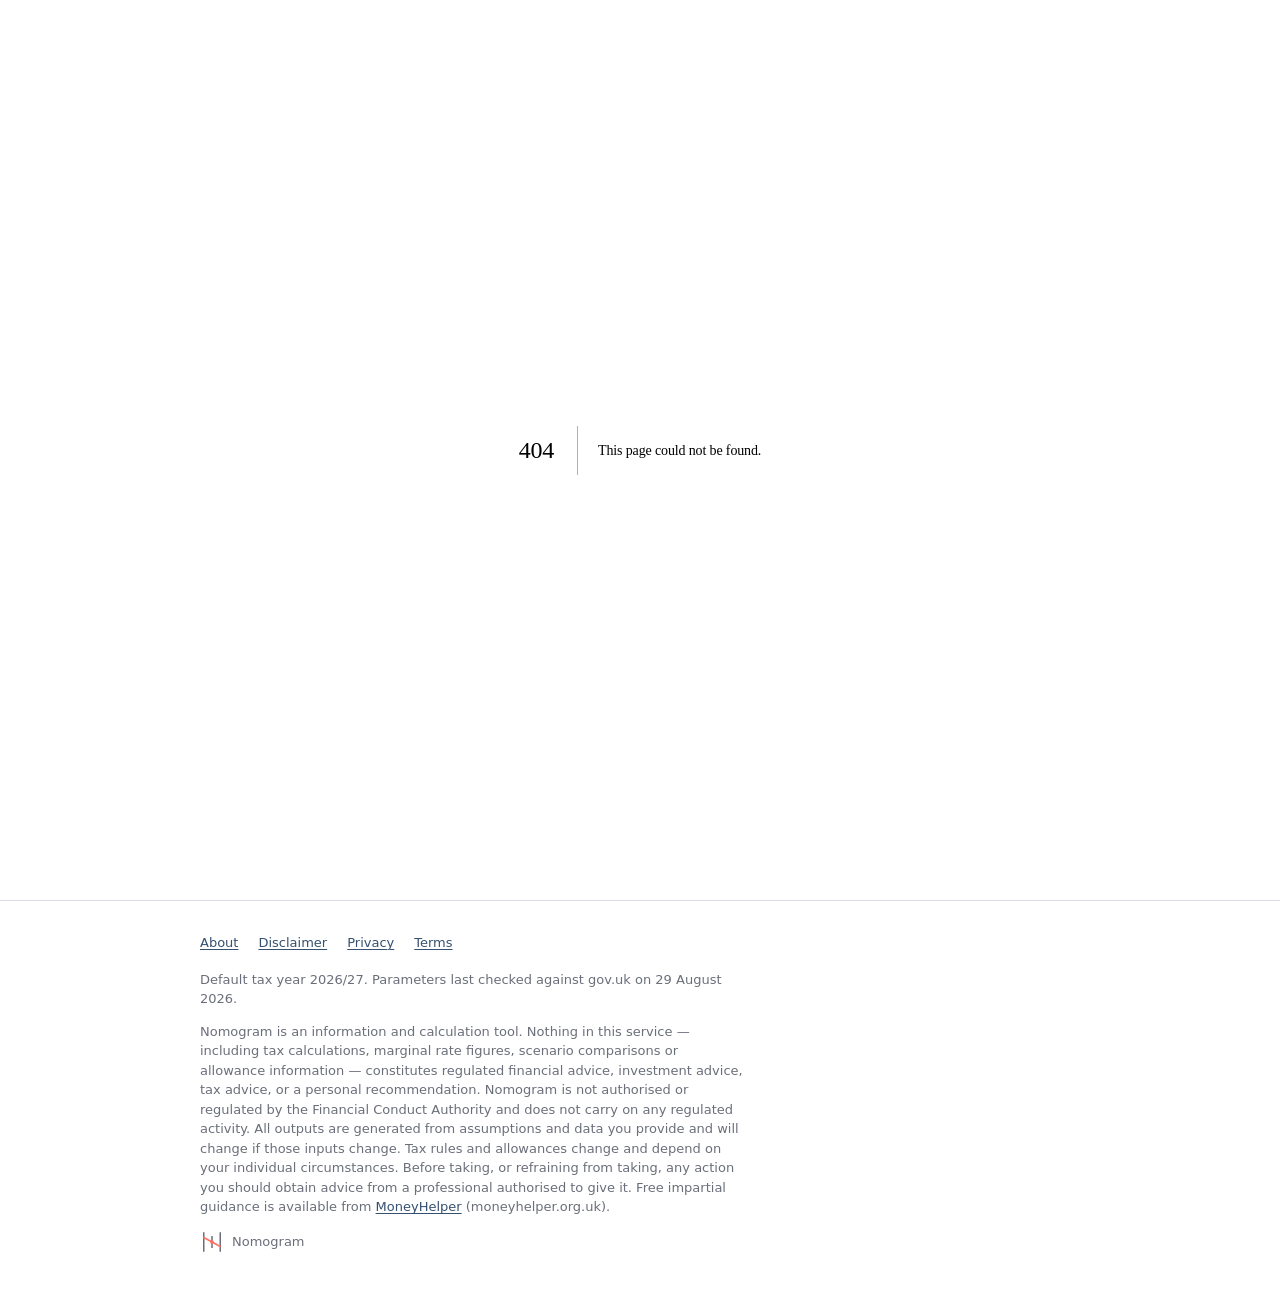
==== commit 18f127ee: "Free for thirty days, then £19 once; the new palette" ====
--- a/404/index.html
+++ b/404/index.html
@@ -1 +1 @@
-<!DOCTYPE html><!--SBSCHjYjFcv2oqGxdSqA8--><html lang="en-GB" class="__variable_315a98 __variable_1bc20f __variable_46fe82" style="--font-display:var(--font-display-loaded), ui-serif, Georgia, serif;--font-sans:var(--font-sans-loaded), ui-sans-serif, system-ui, sans-serif;--font-mono:var(--font-mono-loaded), ui-monospace, Menlo, monospace"><head><meta charSet="utf-8"/><meta name="viewport" content="width=device-width, initial-scale=1"/><link rel="preload" href="/_next/static/media/26d4368bf94c0ec4-s.p.woff2" as="font" crossorigin="" type="font/woff2"/><link rel="preload" href="/_next/static/media/98e207f02528a563-s.p.woff2" as="font" crossorigin="" type="font/woff2"/><link rel="preload" href="/_next/static/media/d3ebbfd689654d3a-s.p.woff2" as="font" crossorigin="" type="font/woff2"/><link rel="preload" href="/_next/static/media/e6099e249fd938cc-s.p.woff2" as="font" crossorigin="" type="font/woff2"/><link rel="stylesheet" href="/_next/static/css/66be4148605c193f.css" data-precedence="next"/><link rel="preload" as="script" fetchPriority="low" href="/_next/static/chunks/webpack-f4344baa64282e38.js"/><script src="/_next/static/chunks/c5c04770-f5ee545c45f72629.js" async=""></script><script src="/_next/static/chunks/489-721d8b015c2c4524.js" async=""></script><script src="/_next/static/chunks/main-app-5924cee3a1a232b7.js" async=""></script><script src="/_next/static/chunks/103-1f6cc3c786203286.js" async=""></script><script src="/_next/static/chunks/app/layout-2625204e04e74ddd.js" async=""></script><title>404: This page could not be found.</title><meta name="robots" content="noindex"/><meta name="next-size-adjust" content=""/><title>Nomogram — your financial position, priced daily, read against every UK tax rule</title><meta name="description" content="Track what you own and owe, value ISA, GIA and pension holdings at each London close, and see what the next £1 is charged — the 60% band, the £100k childcare cliff, the Child Benefit charge. Free marginal tax rate calculator included. Calculated on your device."/><meta name="application-name" content="Nomogram"/><meta name="keywords" content="60% tax trap,£100k tax calculator,marginal tax rate calculator UK,personal allowance taper,salary sacrifice calculator,childcare cliff £100,000,Scottish income tax calculator"/><meta name="robots" content="index, follow"/><meta property="og:title" content="Nomogram — your financial position, priced daily"/><meta property="og:description" content="Holdings valued at each close, every UK tax rule that applies to you, and a projection to the year you stop. Free marginal rate calculator included."/><meta property="og:site_name" content="Nomogram"/><meta property="og:locale" content="en_GB"/><meta property="og:image:alt" content="The marginal rate on the next £1 of UK salary, from £0 to £160,000, with the band where the personal allowance is withdrawn picked out."/><meta property="og:image:type" content="image/png"/><meta property="og:image" content="https://nomogram.uk/opengraph-image?9626bb7cdd72bed1"/><meta property="og:image:width" content="1200"/><meta property="og:image:height" content="630"/><meta property="og:type" content="website"/><meta name="twitter:card" content="summary_large_image"/><meta name="twitter:title" content="Nomogram — your financial position, priced daily"/><meta name="twitter:description" content="Every holding priced, every rule applied, calculated on your device."/><meta name="twitter:image:alt" content="The marginal rate on the next £1 of UK salary, from £0 to £160,000, with the band where the personal allowance is withdrawn picked out."/><meta name="twitter:image:type" content="image/png"/><meta name="twitter:image" content="https://nomogram.uk/opengraph-image?9626bb7cdd72bed1"/><meta name="twitter:image:width" content="1200"/><meta name="twitter:image:height" content="630"/><link rel="icon" href="/icon.svg"/><script src="/_next/static/chunks/polyfills-42372ed130431b0a.js" noModule=""></script></head><body><div hidden=""><!--$--><!--/$--></div><a href="#calculator" class="skip-link">Skip to the calculator</a><div style="font-family:system-ui,&quot;Segoe UI&quot;,Roboto,Helvetica,Arial,sans-serif,&quot;Apple Color Emoji&quot;,&quot;Segoe UI Emoji&quot;;height:100vh;text-align:center;display:flex;flex-direction:column;align-items:center;justify-content:center"><div><style>body{color:#000;background:#fff;margin:0}.next-error-h1{border-right:1px solid rgba(0,0,0,.3)}@media (prefers-color-scheme:dark){body{color:#fff;background:#000}.next-error-h1{border-right:1px solid rgba(255,255,255,.3)}}</style><h1 class="next-error-h1" style="display:inline-block;margin:0 20px 0 0;padding:0 23px 0 0;font-size:24px;font-weight:500;vertical-align:top;line-height:49px">404</h1><div style="display:inline-block"><h2 style="font-size:14px;font-weight:400;line-height:49px;margin:0">This page could not be found.</h2></div></div></div><!--$--><!--/$--><footer class="footer"><div class="shell"><ul class="footer-links"><li><a href="/about/">About</a></li><li><a href="/disclaimer/">Disclaimer</a></li><li><a href="/privacy/">Privacy</a></li><li><a href="/terms/">Terms</a></li></ul><p class="disclaimer">Default tax year <!-- -->2026/27<!-- -->. Parameters last checked against gov.uk on <!-- -->29 August 2026<!-- -->.</p><p class="disclaimer">Nomogram is an information and calculation tool. Nothing in this service — including tax calculations, marginal rate figures, scenario comparisons or allowance information — constitutes regulated financial advice, investment advice, tax advice, or a personal recommendation. Nomogram is not authorised or regulated by the Financial Conduct Authority and does not carry on any regulated activity. All outputs are generated from assumptions and data you provide and will change if those inputs change. Tax rules and allowances change and depend on your individual circumstances. Before taking, or refraining from taking, any action you should obtain advice from a professional authorised to give it. Free impartial guidance is available from<!-- --> <a href="https://www.moneyhelper.org.uk" rel="noreferrer">MoneyHelper</a> <!-- -->(moneyhelper.org.uk).</p><p class="disclaimer" style="display:flex;align-items:center;gap:0.5rem"><svg width="24" height="24" viewBox="0 0 32 32" fill="none" role="presentation" aria-hidden="true"><line x1="5" y1="4" x2="5" y2="28" stroke="currentColor" stroke-width="2" stroke-linecap="square"></line><line x1="16" y1="9" x2="16" y2="23" stroke="currentColor" stroke-width="2" stroke-linecap="square"></line><line x1="27" y1="4" x2="27" y2="28" stroke="currentColor" stroke-width="2" stroke-linecap="square"></line><line x1="5" y1="10" x2="27" y2="22" stroke="var(--green-2)" stroke-width="2" stroke-linecap="round"></line><circle cx="16" cy="16" r="2.5" fill="var(--green-2)"></circle></svg> Nomogram</p></div></footer><script src="/_next/static/chunks/webpack-f4344baa64282e38.js" id="_R_" async=""></script><script>(self.__next_f=self.__next_f||[]).push([0])</script><script>self.__next_f.push([1,"1:\"$Sreact.fragment\"\n2:I[2138,[],\"\"]\n3:I[1016,[],\"\"]\n4:I[3103,[\"103\",\"static/chunks/103-1f6cc3c786203286.js\",\"177\",\"static/chunks/app/layout-2625204e04e74ddd.js\"],\"\"]\n9:I[6850,[],\"\"]\n:HL[\"/_next/static/media/26d4368bf94c0ec4-s.p.woff2\",\"font\",{\"crossOrigin\":\"\",\"type\":\"font/woff2\"}]\n:HL[\"/_next/static/media/98e207f02528a563-s.p.woff2\",\"font\",{\"crossOrigin\":\"\",\"type\":\"font/woff2\"}]\n:HL[\"/_next/static/media/d3ebbfd689654d3a-s.p.woff2\",\"font\",{\"crossOrigin\":\"\",\"type\":\"font/woff2\"}]\n:HL[\"/_next/static/media/e6099e249fd938cc-s.p.woff2\",\"font\",{\"crossOrigin\":\"\",\"type\":\"font/woff2\"}]\n:HL[\"/_next/static/css/66be4148605c193f.css\",\"style\"]\n"])</script><script>self.__next_f.push([1,"0:{\"P\":null,\"b\":\"SBSCHjYjFcv2oqGxdSqA8\",\"p\":\"\",\"c\":[\"\",\"_not-found\",\"\"],\"i\":false,\"f\":[[[\"\",{\"children\":[\"/_not-found\",{\"children\":[\"__PAGE__\",{}]}]},\"$undefined\",\"$undefined\",true],[\"\",[\"$\",\"$1\",\"c\",{\"children\":[[[\"$\",\"link\",\"0\",{\"rel\":\"stylesheet\",\"href\":\"/_next/static/css/66be4148605c193f.css\",\"precedence\":\"next\",\"crossOrigin\":\"$undefined\",\"nonce\":\"$undefined\"}]],[\"$\",\"html\",null,{\"lang\":\"en-GB\",\"className\":\"__variable_315a98 __variable_1bc20f __variable_46fe82\",\"style\":{\"--font-display\":\"var(--font-display-loaded), ui-serif, Georgia, serif\",\"--font-sans\":\"var(--font-sans-loaded), ui-sans-serif, system-ui, sans-serif\",\"--font-mono\":\"var(--font-mono-loaded), ui-monospace, Menlo, monospace\"},\"children\":[\"$\",\"body\",null,{\"children\":[[\"$\",\"a\",null,{\"href\":\"#calculator\",\"className\":\"skip-link\",\"children\":\"Skip to the calculator\"}],[\"$\",\"$L2\",null,{\"parallelRouterKey\":\"children\",\"error\":\"$undefined\",\"errorStyles\":\"$undefined\",\"errorScripts\":\"$undefined\",\"template\":[\"$\",\"$L3\",null,{}],\"templateStyles\":\"$undefined\",\"templateScripts\":\"$undefined\",\"notFound\":\"$undefined\",\"forbidden\":\"$undefined\",\"unauthorized\":\"$undefined\"}],[\"$\",\"footer\",null,{\"className\":\"footer\",\"children\":[\"$\",\"div\",null,{\"className\":\"shell\",\"children\":[[\"$\",\"ul\",null,{\"className\":\"footer-links\",\"children\":[[\"$\",\"li\",null,{\"children\":[\"$\",\"$L4\",null,{\"href\":\"/about/\",\"children\":\"About\"}]}],[\"$\",\"li\",null,{\"children\":[\"$\",\"$L4\",null,{\"href\":\"/disclaimer/\",\"children\":\"Disclaimer\"}]}],[\"$\",\"li\",null,{\"children\":[\"$\",\"$L4\",null,{\"href\":\"/privacy/\",\"children\":\"Privacy\"}]}],[\"$\",\"li\",null,{\"children\":[\"$\",\"$L4\",null,{\"href\":\"/terms/\",\"children\":\"Terms\"}]}]]}],[\"$\",\"p\",null,{\"className\":\"disclaimer\",\"children\":[\"Default tax year \",\"2026/27\",\". Parameters last checked against gov.uk on \",\"29 August 2026\",\".\"]}],[\"$\",\"p\",null,{\"className\":\"disclaimer\",\"children\":[\"Nomogram is an information and calculation tool. Nothing in this service — including tax calculations, marginal rate figures, scenario comparisons or allowance information — constitutes regulated financial advice, investment advice, tax advice, or a personal recommendation. Nomogram is not authorised or regulated by the Financial Conduct Authority and does not carry on any regulated activity. All outputs are generated from assumptions and data you provide and will change if those inputs change. Tax rules and allowances change and depend on your individual circumstances. Before taking, or refraining from taking, any action you should obtain advice from a professional authorised to give it. Free impartial guidance is available from\",\" \",[\"$\",\"a\",null,{\"href\":\"https://www.moneyhelper.org.uk\",\"rel\":\"noreferrer\",\"children\":\"MoneyHelper\"}],\" \",\"(moneyhelper.org.uk).\"]}],[\"$\",\"p\",null,{\"className\":\"disclaimer\",\"style\":{\"display\":\"flex\",\"alignItems\":\"center\",\"gap\":\"0.5rem\"},\"children\":[[\"$\",\"svg\",null,{\"width\":24,\"height\":24,\"viewBox\":\"0 0 32 32\",\"fill\":\"none\",\"role\":\"presentation\",\"aria-hidden\":true,\"aria-label\":\"$undefined\",\"children\":[[\"$\",\"line\",null,{\"x1\":\"5\",\"y1\":\"4\",\"x2\":\"5\",\"y2\":\"28\",\"stroke\":\"currentColor\",\"strokeWidth\":\"2\",\"strokeLinecap\":\"square\"}],[\"$\",\"line\",null,{\"x1\":\"16\",\"y1\":\"9\",\"x2\":\"16\",\"y2\":\"23\",\"stroke\":\"currentColor\",\"strokeWidth\":\"2\",\"strokeLinecap\":\"square\"}],[\"$\",\"line\",null,{\"x1\":\"27\",\"y1\":\"4\",\"x2\":\"27\",\"y2\":\"28\",\"stroke\":\"currentColor\",\"strokeWidth\":\"2\",\"strokeLinecap\":\"square\"}],[\"$\",\"line\",null,{\"x1\":\"5\",\"y1\":\"10\",\"x2\":\"27\",\"y2\":\"22\",\"stroke\":\"var(--green-2)\",\"strokeWidth\":\"2\",\"strokeLinecap\":\"round\"}],[\"$\",\"circle\",null,{\"cx\":\"16\",\"cy\":\"16\",\"r\":\"2.5\",\"fill\":\"var(--green-2)\"}]]}],\" Nomogram\"]}]]}]}]]}]}]]}],{\"children\":[\"/_not-found\",[\"$\",\"$1\",\"c\",{\"children\":[null,[\"$\",\"$L2\",null,{\"parallelRouterKey\":\"children\",\"error\":\"$undefined\",\"errorStyles\":\"$undefined\",\"errorScripts\":\"$undefined\",\"template\":[\"$\",\"$L3\",null,{}],\"templateStyles\":\"$undefined\",\"templateScripts\":\"$undefined\",\"notFound\":\"$undefined\",\"forbidden\":\"$undefined\",\"unauthorized\":\"$undefined\"}]]}],{\"children\":[\"__PAGE__\",[\"$\",\"$1\",\"c\",{\"children\":[[[\"$\",\"title\",null,{\"children\":\"404: This page could not be found.\"}],[\"$\",\"div\",null,{\"style\":{\"fontFamily\":\"system-ui,\\\"Segoe UI\\\",Roboto,Helvetica,Arial,sans-serif,\\\"Apple Color Emoji\\\",\\\"Segoe UI Emoji\\\"\",\"height\":\"100vh\",\"textAlign\":\"center\",\"display\":\"flex\",\"flexDirection\":\"column\",\"alignItems\":\"center\",\"justifyContent\":\"center\"},\"children\":[\"$\",\"div\",null,{\"children\":[[\"$\",\"style\",null,{\"dangerouslySetInnerHTML\":{\"__html\":\"body{color:#000;background:#fff;margin:0}.next-error-h1{border-right:1px solid rgba(0,0,0,.3)}@media (prefers-color-scheme:dark){body{color:#fff;background:#000}.next-error-h1{border-right:1px solid rgba(255,255,255,.3)}}\"}}],\"$L5\",\"$L6\"]}]}]],null,\"$L7\"]}],{},null,false]},null,false]},null,false],\"$L8\",false]],\"m\":\"$undefined\",\"G\":[\"$9\",[]],\"s\":false,\"S\":true}\n"])</script><script>self.__next_f.push([1,"a:I[1123,[],\"OutletBoundary\"]\nc:I[6946,[],\"AsyncMetadataOutlet\"]\ne:I[1123,[],\"ViewportBoundary\"]\n10:I[1123,[],\"MetadataBoundary\"]\n11:\"$Sreact.suspense\"\n5:[\"$\",\"h1\",null,{\"className\":\"next-error-h1\",\"style\":{\"display\":\"inline-block\",\"margin\":\"0 20px 0 0\",\"padding\":\"0 23px 0 0\",\"fontSize\":24,\"fontWeight\":500,\"verticalAlign\":\"top\",\"lineHeight\":\"49px\"},\"children\":404}]\n6:[\"$\",\"div\",null,{\"style\":{\"display\":\"inline-block\"},\"children\":[\"$\",\"h2\",null,{\"style\":{\"fontSize\":14,\"fontWeight\":400,\"lineHeight\":\"49px\",\"margin\":0},\"children\":\"This page could not be found.\"}]}]\n7:[\"$\",\"$La\",null,{\"children\":[\"$Lb\",[\"$\",\"$Lc\",null,{\"promise\":\"$@d\"}]]}]\n8:[\"$\",\"$1\",\"h\",{\"children\":[[\"$\",\"meta\",null,{\"name\":\"robots\",\"content\":\"noindex\"}],[[\"$\",\"$Le\",null,{\"children\":\"$Lf\"}],[\"$\",\"meta\",null,{\"name\":\"next-size-adjust\",\"content\":\"\"}]],[\"$\",\"$L10\",null,{\"children\":[\"$\",\"div\",null,{\"hidden\":true,\"children\":[\"$\",\"$11\",null,{\"fallback\":null,\"children\":\"$L12\"}]}]}]]}]\n"])</script><script>self.__next_f.push([1,"f:[[\"$\",\"meta\",\"0\",{\"charSet\":\"utf-8\"}],[\"$\",\"meta\",\"1\",{\"name\":\"viewport\",\"content\":\"width=device-width, initial-scale=1\"}]]\nb:null\n"])</script><script>self.__next_f.push([1,"13:I[3338,[],\"IconMark\"]\n"])</script><script>self.__next_f.push([1,"d:{\"metadata\":[[\"$\",\"title\",\"0\",{\"children\":\"Nomogram — your financial position, priced daily, read against every UK tax rule\"}],[\"$\",\"meta\",\"1\",{\"name\":\"description\",\"content\":\"Track what you own and owe, value ISA, GIA and pension holdings at each London close, and see what the next £1 is charged — the 60% band, the £100k childcare cliff, the Child Benefit charge. Free marginal tax rate calculator included. Calculated on your device.\"}],[\"$\",\"meta\",\"2\",{\"name\":\"application-name\",\"content\":\"Nomogram\"}],[\"$\",\"meta\",\"3\",{\"name\":\"keywords\",\"content\":\"60% tax trap,£100k tax calculator,marginal tax rate calculator UK,personal allowance taper,salary sacrifice calculator,childcare cliff £100,000,Scottish income tax calculator\"}],[\"$\",\"meta\",\"4\",{\"name\":\"robots\",\"content\":\"index, follow\"}],[\"$\",\"meta\",\"5\",{\"property\":\"og:title\",\"content\":\"Nomogram — your financial position, priced daily\"}],[\"$\",\"meta\",\"6\",{\"property\":\"og:description\",\"content\":\"Holdings valued at each close, every UK tax rule that applies to you, and a projection to the year you stop. Free marginal rate calculator included.\"}],[\"$\",\"meta\",\"7\",{\"property\":\"og:site_name\",\"content\":\"Nomogram\"}],[\"$\",\"meta\",\"8\",{\"property\":\"og:locale\",\"content\":\"en_GB\"}],[\"$\",\"meta\",\"9\",{\"property\":\"og:image:alt\",\"content\":\"The marginal rate on the next £1 of UK salary, from £0 to £160,000, with the band where the personal allowance is withdrawn picked out.\"}],[\"$\",\"meta\",\"10\",{\"property\":\"og:image:type\",\"content\":\"image/png\"}],[\"$\",\"meta\",\"11\",{\"property\":\"og:image\",\"content\":\"https://nomogram.uk/opengraph-image?9626bb7cdd72bed1\"}],[\"$\",\"meta\",\"12\",{\"property\":\"og:image:width\",\"content\":\"1200\"}],[\"$\",\"meta\",\"13\",{\"property\":\"og:image:height\",\"content\":\"630\"}],[\"$\",\"meta\",\"14\",{\"property\":\"og:type\",\"content\":\"website\"}],[\"$\",\"meta\",\"15\",{\"name\":\"twitter:card\",\"content\":\"summary_large_image\"}],[\"$\",\"meta\",\"16\",{\"name\":\"twitter:title\",\"content\":\"Nomogram — your financial position, priced daily\"}],[\"$\",\"meta\",\"17\",{\"name\":\"twitter:description\",\"content\":\"Every holding priced, every rule applied, calculated on your device.\"}],[\"$\",\"meta\",\"18\",{\"name\":\"twitter:image:alt\",\"content\":\"The marginal rate on the next £1 of UK salary, from £0 to £160,000, with the band where the personal allowance is withdrawn picked out.\"}],[\"$\",\"meta\",\"19\",{\"name\":\"twitter:image:type\",\"content\":\"image/png\"}],[\"$\",\"meta\",\"20\",{\"name\":\"twitter:image\",\"content\":\"https://nomogram.uk/opengraph-image?9626bb7cdd72bed1\"}],[\"$\",\"meta\",\"21\",{\"name\":\"twitter:image:width\",\"content\":\"1200\"}],[\"$\",\"meta\",\"22\",{\"name\":\"twitter:image:height\",\"content\":\"630\"}],[\"$\",\"link\",\"23\",{\"rel\":\"icon\",\"href\":\"/icon.svg\"}],[\"$\",\"$L13\",\"24\",{}]],\"error\":null,\"digest\":\"$undefined\"}\n"])</script><script>self.__next_f.push([1,"12:\"$d:metadata\"\n"])</script></body></html>+<!DOCTYPE html><!--w_3orfZ4c4qDwCTknNFk_--><html lang="en-GB" class="__variable_315a98 __variable_1bc20f __variable_46fe82" style="--font-display:var(--font-display-loaded), ui-serif, Georgia, serif;--font-sans:var(--font-sans-loaded), ui-sans-serif, system-ui, sans-serif;--font-mono:var(--font-mono-loaded), ui-monospace, Menlo, monospace"><head><meta charSet="utf-8"/><meta name="viewport" content="width=device-width, initial-scale=1"/><link rel="preload" href="/_next/static/media/26d4368bf94c0ec4-s.p.woff2" as="font" crossorigin="" type="font/woff2"/><link rel="preload" href="/_next/static/media/98e207f02528a563-s.p.woff2" as="font" crossorigin="" type="font/woff2"/><link rel="preload" href="/_next/static/media/d3ebbfd689654d3a-s.p.woff2" as="font" crossorigin="" type="font/woff2"/><link rel="preload" href="/_next/static/media/e6099e249fd938cc-s.p.woff2" as="font" crossorigin="" type="font/woff2"/><link rel="stylesheet" href="/_next/static/css/d80976d657658710.css" data-precedence="next"/><link rel="preload" as="script" fetchPriority="low" href="/_next/static/chunks/webpack-f4344baa64282e38.js"/><script src="/_next/static/chunks/c5c04770-f5ee545c45f72629.js" async=""></script><script src="/_next/static/chunks/489-721d8b015c2c4524.js" async=""></script><script src="/_next/static/chunks/main-app-5924cee3a1a232b7.js" async=""></script><script src="/_next/static/chunks/103-1f6cc3c786203286.js" async=""></script><script src="/_next/static/chunks/app/layout-2625204e04e74ddd.js" async=""></script><title>404: This page could not be found.</title><meta name="robots" content="noindex"/><meta name="next-size-adjust" content=""/><title>Nomogram — your financial position, priced daily, read against every UK tax rule</title><meta name="description" content="Track what you own and owe, value ISA, GIA and pension holdings at each London close, and see what the next £1 is charged — the 60% band, the £100k childcare cliff, the Child Benefit charge. Free marginal tax rate calculator included. Calculated on your device."/><meta name="application-name" content="Nomogram"/><meta name="keywords" content="60% tax trap,£100k tax calculator,marginal tax rate calculator UK,personal allowance taper,salary sacrifice calculator,childcare cliff £100,000,Scottish income tax calculator"/><meta name="robots" content="index, follow"/><meta property="og:title" content="Nomogram — your financial position, priced daily"/><meta property="og:description" content="Holdings valued at each close, every UK tax rule that applies to you, and a projection to the year you stop. Free marginal rate calculator included."/><meta property="og:site_name" content="Nomogram"/><meta property="og:locale" content="en_GB"/><meta property="og:image:alt" content="The marginal rate on the next £1 of UK salary, from £0 to £160,000, with the band where the personal allowance is withdrawn picked out."/><meta property="og:image:type" content="image/png"/><meta property="og:image" content="https://nomogram.uk/opengraph-image?9626bb7cdd72bed1"/><meta property="og:image:width" content="1200"/><meta property="og:image:height" content="630"/><meta property="og:type" content="website"/><meta name="twitter:card" content="summary_large_image"/><meta name="twitter:title" content="Nomogram — your financial position, priced daily"/><meta name="twitter:description" content="Every holding priced, every rule applied, calculated on your device."/><meta name="twitter:image:alt" content="The marginal rate on the next £1 of UK salary, from £0 to £160,000, with the band where the personal allowance is withdrawn picked out."/><meta name="twitter:image:type" content="image/png"/><meta name="twitter:image" content="https://nomogram.uk/opengraph-image?9626bb7cdd72bed1"/><meta name="twitter:image:width" content="1200"/><meta name="twitter:image:height" content="630"/><link rel="icon" href="/icon.svg"/><script src="/_next/static/chunks/polyfills-42372ed130431b0a.js" noModule=""></script></head><body><div hidden=""><!--$--><!--/$--></div><a href="#calculator" class="skip-link">Skip to the calculator</a><div style="font-family:system-ui,&quot;Segoe UI&quot;,Roboto,Helvetica,Arial,sans-serif,&quot;Apple Color Emoji&quot;,&quot;Segoe UI Emoji&quot;;height:100vh;text-align:center;display:flex;flex-direction:column;align-items:center;justify-content:center"><div><style>body{color:#000;background:#fff;margin:0}.next-error-h1{border-right:1px solid rgba(0,0,0,.3)}@media (prefers-color-scheme:dark){body{color:#fff;background:#000}.next-error-h1{border-right:1px solid rgba(255,255,255,.3)}}</style><h1 class="next-error-h1" style="display:inline-block;margin:0 20px 0 0;padding:0 23px 0 0;font-size:24px;font-weight:500;vertical-align:top;line-height:49px">404</h1><div style="display:inline-block"><h2 style="font-size:14px;font-weight:400;line-height:49px;margin:0">This page could not be found.</h2></div></div></div><!--$--><!--/$--><footer class="footer"><div class="shell"><ul class="footer-links"><li><a href="/about/">About</a></li><li><a href="/disclaimer/">Disclaimer</a></li><li><a href="/privacy/">Privacy</a></li><li><a href="/terms/">Terms</a></li></ul><p class="disclaimer">Default tax year <!-- -->2026/27<!-- -->. Parameters last checked against gov.uk on <!-- -->29 August 2026<!-- -->.</p><p class="disclaimer">Nomogram is an information and calculation tool. Nothing in this service — including tax calculations, marginal rate figures, scenario comparisons or allowance information — constitutes regulated financial advice, investment advice, tax advice, or a personal recommendation. Nomogram is not authorised or regulated by the Financial Conduct Authority and does not carry on any regulated activity. All outputs are generated from assumptions and data you provide and will change if those inputs change. Tax rules and allowances change and depend on your individual circumstances. Before taking, or refraining from taking, any action you should obtain advice from a professional authorised to give it. Free impartial guidance is available from<!-- --> <a href="https://www.moneyhelper.org.uk" rel="noreferrer">MoneyHelper</a> <!-- -->(moneyhelper.org.uk).</p><p class="disclaimer" style="display:flex;align-items:center;gap:0.5rem"><svg width="24" height="24" viewBox="0 0 32 32" fill="none" role="presentation" aria-hidden="true"><line x1="5" y1="4" x2="5" y2="28" stroke="currentColor" stroke-width="2" stroke-linecap="square"></line><line x1="16" y1="9" x2="16" y2="23" stroke="currentColor" stroke-width="2" stroke-linecap="square"></line><line x1="27" y1="4" x2="27" y2="28" stroke="currentColor" stroke-width="2" stroke-linecap="square"></line><line x1="5" y1="10" x2="27" y2="22" stroke="var(--green-2)" stroke-width="2" stroke-linecap="round"></line><circle cx="16" cy="16" r="2.5" fill="var(--green-2)"></circle></svg> Nomogram</p></div></footer><script src="/_next/static/chunks/webpack-f4344baa64282e38.js" id="_R_" async=""></script><script>(self.__next_f=self.__next_f||[]).push([0])</script><script>self.__next_f.push([1,"1:\"$Sreact.fragment\"\n2:I[2138,[],\"\"]\n3:I[1016,[],\"\"]\n4:I[3103,[\"103\",\"static/chunks/103-1f6cc3c786203286.js\",\"177\",\"static/chunks/app/layout-2625204e04e74ddd.js\"],\"\"]\n9:I[6850,[],\"\"]\n:HL[\"/_next/static/media/26d4368bf94c0ec4-s.p.woff2\",\"font\",{\"crossOrigin\":\"\",\"type\":\"font/woff2\"}]\n:HL[\"/_next/static/media/98e207f02528a563-s.p.woff2\",\"font\",{\"crossOrigin\":\"\",\"type\":\"font/woff2\"}]\n:HL[\"/_next/static/media/d3ebbfd689654d3a-s.p.woff2\",\"font\",{\"crossOrigin\":\"\",\"type\":\"font/woff2\"}]\n:HL[\"/_next/static/media/e6099e249fd938cc-s.p.woff2\",\"font\",{\"crossOrigin\":\"\",\"type\":\"font/woff2\"}]\n:HL[\"/_next/static/css/d80976d657658710.css\",\"style\"]\n"])</script><script>self.__next_f.push([1,"0:{\"P\":null,\"b\":\"w_3orfZ4c4qDwCTknNFk-\",\"p\":\"\",\"c\":[\"\",\"_not-found\",\"\"],\"i\":false,\"f\":[[[\"\",{\"children\":[\"/_not-found\",{\"children\":[\"__PAGE__\",{}]}]},\"$undefined\",\"$undefined\",true],[\"\",[\"$\",\"$1\",\"c\",{\"children\":[[[\"$\",\"link\",\"0\",{\"rel\":\"stylesheet\",\"href\":\"/_next/static/css/d80976d657658710.css\",\"precedence\":\"next\",\"crossOrigin\":\"$undefined\",\"nonce\":\"$undefined\"}]],[\"$\",\"html\",null,{\"lang\":\"en-GB\",\"className\":\"__variable_315a98 __variable_1bc20f __variable_46fe82\",\"style\":{\"--font-display\":\"var(--font-display-loaded), ui-serif, Georgia, serif\",\"--font-sans\":\"var(--font-sans-loaded), ui-sans-serif, system-ui, sans-serif\",\"--font-mono\":\"var(--font-mono-loaded), ui-monospace, Menlo, monospace\"},\"children\":[\"$\",\"body\",null,{\"children\":[[\"$\",\"a\",null,{\"href\":\"#calculator\",\"className\":\"skip-link\",\"children\":\"Skip to the calculator\"}],[\"$\",\"$L2\",null,{\"parallelRouterKey\":\"children\",\"error\":\"$undefined\",\"errorStyles\":\"$undefined\",\"errorScripts\":\"$undefined\",\"template\":[\"$\",\"$L3\",null,{}],\"templateStyles\":\"$undefined\",\"templateScripts\":\"$undefined\",\"notFound\":\"$undefined\",\"forbidden\":\"$undefined\",\"unauthorized\":\"$undefined\"}],[\"$\",\"footer\",null,{\"className\":\"footer\",\"children\":[\"$\",\"div\",null,{\"className\":\"shell\",\"children\":[[\"$\",\"ul\",null,{\"className\":\"footer-links\",\"children\":[[\"$\",\"li\",null,{\"children\":[\"$\",\"$L4\",null,{\"href\":\"/about/\",\"children\":\"About\"}]}],[\"$\",\"li\",null,{\"children\":[\"$\",\"$L4\",null,{\"href\":\"/disclaimer/\",\"children\":\"Disclaimer\"}]}],[\"$\",\"li\",null,{\"children\":[\"$\",\"$L4\",null,{\"href\":\"/privacy/\",\"children\":\"Privacy\"}]}],[\"$\",\"li\",null,{\"children\":[\"$\",\"$L4\",null,{\"href\":\"/terms/\",\"children\":\"Terms\"}]}]]}],[\"$\",\"p\",null,{\"className\":\"disclaimer\",\"children\":[\"Default tax year \",\"2026/27\",\". Parameters last checked against gov.uk on \",\"29 August 2026\",\".\"]}],[\"$\",\"p\",null,{\"className\":\"disclaimer\",\"children\":[\"Nomogram is an information and calculation tool. Nothing in this service — including tax calculations, marginal rate figures, scenario comparisons or allowance information — constitutes regulated financial advice, investment advice, tax advice, or a personal recommendation. Nomogram is not authorised or regulated by the Financial Conduct Authority and does not carry on any regulated activity. All outputs are generated from assumptions and data you provide and will change if those inputs change. Tax rules and allowances change and depend on your individual circumstances. Before taking, or refraining from taking, any action you should obtain advice from a professional authorised to give it. Free impartial guidance is available from\",\" \",[\"$\",\"a\",null,{\"href\":\"https://www.moneyhelper.org.uk\",\"rel\":\"noreferrer\",\"children\":\"MoneyHelper\"}],\" \",\"(moneyhelper.org.uk).\"]}],[\"$\",\"p\",null,{\"className\":\"disclaimer\",\"style\":{\"display\":\"flex\",\"alignItems\":\"center\",\"gap\":\"0.5rem\"},\"children\":[[\"$\",\"svg\",null,{\"width\":24,\"height\":24,\"viewBox\":\"0 0 32 32\",\"fill\":\"none\",\"role\":\"presentation\",\"aria-hidden\":true,\"aria-label\":\"$undefined\",\"children\":[[\"$\",\"line\",null,{\"x1\":\"5\",\"y1\":\"4\",\"x2\":\"5\",\"y2\":\"28\",\"stroke\":\"currentColor\",\"strokeWidth\":\"2\",\"strokeLinecap\":\"square\"}],[\"$\",\"line\",null,{\"x1\":\"16\",\"y1\":\"9\",\"x2\":\"16\",\"y2\":\"23\",\"stroke\":\"currentColor\",\"strokeWidth\":\"2\",\"strokeLinecap\":\"square\"}],[\"$\",\"line\",null,{\"x1\":\"27\",\"y1\":\"4\",\"x2\":\"27\",\"y2\":\"28\",\"stroke\":\"currentColor\",\"strokeWidth\":\"2\",\"strokeLinecap\":\"square\"}],[\"$\",\"line\",null,{\"x1\":\"5\",\"y1\":\"10\",\"x2\":\"27\",\"y2\":\"22\",\"stroke\":\"var(--green-2)\",\"strokeWidth\":\"2\",\"strokeLinecap\":\"round\"}],[\"$\",\"circle\",null,{\"cx\":\"16\",\"cy\":\"16\",\"r\":\"2.5\",\"fill\":\"var(--green-2)\"}]]}],\" Nomogram\"]}]]}]}]]}]}]]}],{\"children\":[\"/_not-found\",[\"$\",\"$1\",\"c\",{\"children\":[null,[\"$\",\"$L2\",null,{\"parallelRouterKey\":\"children\",\"error\":\"$undefined\",\"errorStyles\":\"$undefined\",\"errorScripts\":\"$undefined\",\"template\":[\"$\",\"$L3\",null,{}],\"templateStyles\":\"$undefined\",\"templateScripts\":\"$undefined\",\"notFound\":\"$undefined\",\"forbidden\":\"$undefined\",\"unauthorized\":\"$undefined\"}]]}],{\"children\":[\"__PAGE__\",[\"$\",\"$1\",\"c\",{\"children\":[[[\"$\",\"title\",null,{\"children\":\"404: This page could not be found.\"}],[\"$\",\"div\",null,{\"style\":{\"fontFamily\":\"system-ui,\\\"Segoe UI\\\",Roboto,Helvetica,Arial,sans-serif,\\\"Apple Color Emoji\\\",\\\"Segoe UI Emoji\\\"\",\"height\":\"100vh\",\"textAlign\":\"center\",\"display\":\"flex\",\"flexDirection\":\"column\",\"alignItems\":\"center\",\"justifyContent\":\"center\"},\"children\":[\"$\",\"div\",null,{\"children\":[[\"$\",\"style\",null,{\"dangerouslySetInnerHTML\":{\"__html\":\"body{color:#000;background:#fff;margin:0}.next-error-h1{border-right:1px solid rgba(0,0,0,.3)}@media (prefers-color-scheme:dark){body{color:#fff;background:#000}.next-error-h1{border-right:1px solid rgba(255,255,255,.3)}}\"}}],\"$L5\",\"$L6\"]}]}]],null,\"$L7\"]}],{},null,false]},null,false]},null,false],\"$L8\",false]],\"m\":\"$undefined\",\"G\":[\"$9\",[]],\"s\":false,\"S\":true}\n"])</script><script>self.__next_f.push([1,"a:I[1123,[],\"OutletBoundary\"]\nc:I[6946,[],\"AsyncMetadataOutlet\"]\ne:I[1123,[],\"ViewportBoundary\"]\n10:I[1123,[],\"MetadataBoundary\"]\n11:\"$Sreact.suspense\"\n5:[\"$\",\"h1\",null,{\"className\":\"next-error-h1\",\"style\":{\"display\":\"inline-block\",\"margin\":\"0 20px 0 0\",\"padding\":\"0 23px 0 0\",\"fontSize\":24,\"fontWeight\":500,\"verticalAlign\":\"top\",\"lineHeight\":\"49px\"},\"children\":404}]\n6:[\"$\",\"div\",null,{\"style\":{\"display\":\"inline-block\"},\"children\":[\"$\",\"h2\",null,{\"style\":{\"fontSize\":14,\"fontWeight\":400,\"lineHeight\":\"49px\",\"margin\":0},\"children\":\"This page could not be found.\"}]}]\n7:[\"$\",\"$La\",null,{\"children\":[\"$Lb\",[\"$\",\"$Lc\",null,{\"promise\":\"$@d\"}]]}]\n8:[\"$\",\"$1\",\"h\",{\"children\":[[\"$\",\"meta\",null,{\"name\":\"robots\",\"content\":\"noindex\"}],[[\"$\",\"$Le\",null,{\"children\":\"$Lf\"}],[\"$\",\"meta\",null,{\"name\":\"next-size-adjust\",\"content\":\"\"}]],[\"$\",\"$L10\",null,{\"children\":[\"$\",\"div\",null,{\"hidden\":true,\"children\":[\"$\",\"$11\",null,{\"fallback\":null,\"children\":\"$L12\"}]}]}]]}]\n"])</script><script>self.__next_f.push([1,"f:[[\"$\",\"meta\",\"0\",{\"charSet\":\"utf-8\"}],[\"$\",\"meta\",\"1\",{\"name\":\"viewport\",\"content\":\"width=device-width, initial-scale=1\"}]]\nb:null\n"])</script><script>self.__next_f.push([1,"13:I[3338,[],\"IconMark\"]\n"])</script><script>self.__next_f.push([1,"d:{\"metadata\":[[\"$\",\"title\",\"0\",{\"children\":\"Nomogram — your financial position, priced daily, read against every UK tax rule\"}],[\"$\",\"meta\",\"1\",{\"name\":\"description\",\"content\":\"Track what you own and owe, value ISA, GIA and pension holdings at each London close, and see what the next £1 is charged — the 60% band, the £100k childcare cliff, the Child Benefit charge. Free marginal tax rate calculator included. Calculated on your device.\"}],[\"$\",\"meta\",\"2\",{\"name\":\"application-name\",\"content\":\"Nomogram\"}],[\"$\",\"meta\",\"3\",{\"name\":\"keywords\",\"content\":\"60% tax trap,£100k tax calculator,marginal tax rate calculator UK,personal allowance taper,salary sacrifice calculator,childcare cliff £100,000,Scottish income tax calculator\"}],[\"$\",\"meta\",\"4\",{\"name\":\"robots\",\"content\":\"index, follow\"}],[\"$\",\"meta\",\"5\",{\"property\":\"og:title\",\"content\":\"Nomogram — your financial position, priced daily\"}],[\"$\",\"meta\",\"6\",{\"property\":\"og:description\",\"content\":\"Holdings valued at each close, every UK tax rule that applies to you, and a projection to the year you stop. Free marginal rate calculator included.\"}],[\"$\",\"meta\",\"7\",{\"property\":\"og:site_name\",\"content\":\"Nomogram\"}],[\"$\",\"meta\",\"8\",{\"property\":\"og:locale\",\"content\":\"en_GB\"}],[\"$\",\"meta\",\"9\",{\"property\":\"og:image:alt\",\"content\":\"The marginal rate on the next £1 of UK salary, from £0 to £160,000, with the band where the personal allowance is withdrawn picked out.\"}],[\"$\",\"meta\",\"10\",{\"property\":\"og:image:type\",\"content\":\"image/png\"}],[\"$\",\"meta\",\"11\",{\"property\":\"og:image\",\"content\":\"https://nomogram.uk/opengraph-image?9626bb7cdd72bed1\"}],[\"$\",\"meta\",\"12\",{\"property\":\"og:image:width\",\"content\":\"1200\"}],[\"$\",\"meta\",\"13\",{\"property\":\"og:image:height\",\"content\":\"630\"}],[\"$\",\"meta\",\"14\",{\"property\":\"og:type\",\"content\":\"website\"}],[\"$\",\"meta\",\"15\",{\"name\":\"twitter:card\",\"content\":\"summary_large_image\"}],[\"$\",\"meta\",\"16\",{\"name\":\"twitter:title\",\"content\":\"Nomogram — your financial position, priced daily\"}],[\"$\",\"meta\",\"17\",{\"name\":\"twitter:description\",\"content\":\"Every holding priced, every rule applied, calculated on your device.\"}],[\"$\",\"meta\",\"18\",{\"name\":\"twitter:image:alt\",\"content\":\"The marginal rate on the next £1 of UK salary, from £0 to £160,000, with the band where the personal allowance is withdrawn picked out.\"}],[\"$\",\"meta\",\"19\",{\"name\":\"twitter:image:type\",\"content\":\"image/png\"}],[\"$\",\"meta\",\"20\",{\"name\":\"twitter:image\",\"content\":\"https://nomogram.uk/opengraph-image?9626bb7cdd72bed1\"}],[\"$\",\"meta\",\"21\",{\"name\":\"twitter:image:width\",\"content\":\"1200\"}],[\"$\",\"meta\",\"22\",{\"name\":\"twitter:image:height\",\"content\":\"630\"}],[\"$\",\"link\",\"23\",{\"rel\":\"icon\",\"href\":\"/icon.svg\"}],[\"$\",\"$L13\",\"24\",{}]],\"error\":null,\"digest\":\"$undefined\"}\n"])</script><script>self.__next_f.push([1,"12:\"$d:metadata\"\n"])</script></body></html>
--- a/_next/static/css/d80976d657658710.css
+++ b/_next/static/css/d80976d657658710.css
@@ -0,0 +1 @@
+@font-face{font-family:"Instrument Serif";font-style:normal;font-weight:400;font-display:swap;src:url(/_next/static/media/35f3de0ebb1cfc70-s.woff2) format("woff2");unicode-range:u+0100-02ba,u+02bd-02c5,u+02c7-02cc,u+02ce-02d7,u+02dd-02ff,u+0304,u+0308,u+0329,u+1d00-1dbf,u+1e00-1e9f,u+1ef2-1eff,u+2020,u+20a0-20ab,u+20ad-20c0,u+2113,u+2c60-2c7f,u+a720-a7ff}@font-face{font-family:"Instrument Serif";font-style:normal;font-weight:400;font-display:swap;src:url(/_next/static/media/e6099e249fd938cc-s.p.woff2) format("woff2");unicode-range:u+00??,u+0131,u+0152-0153,u+02bb-02bc,u+02c6,u+02da,u+02dc,u+0304,u+0308,u+0329,u+2000-206f,u+20ac,u+2122,u+2191,u+2193,u+2212,u+2215,u+feff,u+fffd}@font-face{font-family:"Instrument Serif Fallback";src:local("Times New Roman");ascent-override:117.94%;descent-override:36.93%;line-gap-override:0.00%;size-adjust:83.94%}.__className_315a98{font-family:"Instrument Serif","Instrument Serif Fallback",ui-serif,Georgia,Times New Roman,serif;font-weight:400;font-style:normal}.__variable_315a98{--font-display-loaded:"Instrument Serif","Instrument Serif Fallback",ui-serif,Georgia,Times New Roman,serif}@font-face{font-family:IBM Plex Sans;font-style:normal;font-weight:400;font-stretch:100%;font-display:swap;src:url(/_next/static/media/7b19b489dc6743ba-s.woff2) format("woff2");unicode-range:u+0460-052f,u+1c80-1c8a,u+20b4,u+2de0-2dff,u+a640-a69f,u+fe2e-fe2f}@font-face{font-family:IBM Plex Sans;font-style:normal;font-weight:400;font-stretch:100%;font-display:swap;src:url(/_next/static/media/28793f5c5e3d822d-s.woff2) format("woff2");unicode-range:u+0301,u+0400-045f,u+0490-0491,u+04b0-04b1,u+2116}@font-face{font-family:IBM Plex Sans;font-style:normal;font-weight:400;font-stretch:100%;font-display:swap;src:url(/_next/static/media/c9c3823090ec8b55-s.woff2) format("woff2");unicode-range:u+0370-0377,u+037a-037f,u+0384-038a,u+038c,u+038e-03a1,u+03a3-03ff}@font-face{font-family:IBM Plex Sans;font-style:normal;font-weight:400;font-stretch:100%;font-display:swap;src:url(/_next/static/media/b3bf17a9041d9433-s.woff2) format("woff2");unicode-range:u+0102-0103,u+0110-0111,u+0128-0129,u+0168-0169,u+01a0-01a1,u+01af-01b0,u+0300-0301,u+0303-0304,u+0308-0309,u+0323,u+0329,u+1ea0-1ef9,u+20ab}@font-face{font-family:IBM Plex Sans;font-style:normal;font-weight:400;font-stretch:100%;font-display:swap;src:url(/_next/static/media/2801417b65625cf5-s.woff2) format("woff2");unicode-range:u+0100-02ba,u+02bd-02c5,u+02c7-02cc,u+02ce-02d7,u+02dd-02ff,u+0304,u+0308,u+0329,u+1d00-1dbf,u+1e00-1e9f,u+1ef2-1eff,u+2020,u+20a0-20ab,u+20ad-20c0,u+2113,u+2c60-2c7f,u+a720-a7ff}@font-face{font-family:IBM Plex Sans;font-style:normal;font-weight:400;font-stretch:100%;font-display:swap;src:url(/_next/static/media/26d4368bf94c0ec4-s.p.woff2) format("woff2");unicode-range:u+00??,u+0131,u+0152-0153,u+02bb-02bc,u+02c6,u+02da,u+02dc,u+0304,u+0308,u+0329,u+2000-206f,u+20ac,u+2122,u+2191,u+2193,u+2212,u+2215,u+feff,u+fffd}@font-face{font-family:IBM Plex Sans;font-style:normal;font-weight:500;font-stretch:100%;font-display:swap;src:url(/_next/static/media/7b19b489dc6743ba-s.woff2) format("woff2");unicode-range:u+0460-052f,u+1c80-1c8a,u+20b4,u+2de0-2dff,u+a640-a69f,u+fe2e-fe2f}@font-face{font-family:IBM Plex Sans;font-style:normal;font-weight:500;font-stretch:100%;font-display:swap;src:url(/_next/static/media/28793f5c5e3d822d-s.woff2) format("woff2");unicode-range:u+0301,u+0400-045f,u+0490-0491,u+04b0-04b1,u+2116}@font-face{font-family:IBM Plex Sans;font-style:normal;font-weight:500;font-stretch:100%;font-display:swap;src:url(/_next/static/media/c9c3823090ec8b55-s.woff2) format("woff2");unicode-range:u+0370-0377,u+037a-037f,u+0384-038a,u+038c,u+038e-03a1,u+03a3-03ff}@font-face{font-family:IBM Plex Sans;font-style:normal;font-weight:500;font-stretch:100%;font-display:swap;src:url(/_next/static/media/b3bf17a9041d9433-s.woff2) format("woff2");unicode-range:u+0102-0103,u+0110-0111,u+0128-0129,u+0168-0169,u+01a0-01a1,u+01af-01b0,u+0300-0301,u+0303-0304,u+0308-0309,u+0323,u+0329,u+1ea0-1ef9,u+20ab}@font-face{font-family:IBM Plex Sans;font-style:normal;font-weight:500;font-stretch:100%;font-display:swap;src:url(/_next/static/media/2801417b65625cf5-s.woff2) format("woff2");unicode-range:u+0100-02ba,u+02bd-02c5,u+02c7-02cc,u+02ce-02d7,u+02dd-02ff,u+0304,u+0308,u+0329,u+1d00-1dbf,u+1e00-1e9f,u+1ef2-1eff,u+2020,u+20a0-20ab,u+20ad-20c0,u+2113,u+2c60-2c7f,u+a720-a7ff}@font-face{font-family:IBM Plex Sans;font-style:normal;font-weight:500;font-stretch:100%;font-display:swap;src:url(/_next/static/media/26d4368bf94c0ec4-s.p.woff2) format("woff2");unicode-range:u+00??,u+0131,u+0152-0153,u+02bb-02bc,u+02c6,u+02da,u+02dc,u+0304,u+0308,u+0329,u+2000-206f,u+20ac,u+2122,u+2191,u+2193,u+2212,u+2215,u+feff,u+fffd}@font-face{font-family:IBM Plex Sans;font-style:normal;font-weight:600;font-stretch:100%;font-display:swap;src:url(/_next/static/media/7b19b489dc6743ba-s.woff2) format("woff2");unicode-range:u+0460-052f,u+1c80-1c8a,u+20b4,u+2de0-2dff,u+a640-a69f,u+fe2e-fe2f}@font-face{font-family:IBM Plex Sans;font-style:normal;font-weight:600;font-stretch:100%;font-display:swap;src:url(/_next/static/media/28793f5c5e3d822d-s.woff2) format("woff2");unicode-range:u+0301,u+0400-045f,u+0490-0491,u+04b0-04b1,u+2116}@font-face{font-family:IBM Plex Sans;font-style:normal;font-weight:600;font-stretch:100%;font-display:swap;src:url(/_next/static/media/c9c3823090ec8b55-s.woff2) format("woff2");unicode-range:u+0370-0377,u+037a-037f,u+0384-038a,u+038c,u+038e-03a1,u+03a3-03ff}@font-face{font-family:IBM Plex Sans;font-style:normal;font-weight:600;font-stretch:100%;font-display:swap;src:url(/_next/static/media/b3bf17a9041d9433-s.woff2) format("woff2");unicode-range:u+0102-0103,u+0110-0111,u+0128-0129,u+0168-0169,u+01a0-01a1,u+01af-01b0,u+0300-0301,u+0303-0304,u+0308-0309,u+0323,u+0329,u+1ea0-1ef9,u+20ab}@font-face{font-family:IBM Plex Sans;font-style:normal;font-weight:600;font-stretch:100%;font-display:swap;src:url(/_next/static/media/2801417b65625cf5-s.woff2) format("woff2");unicode-range:u+0100-02ba,u+02bd-02c5,u+02c7-02cc,u+02ce-02d7,u+02dd-02ff,u+0304,u+0308,u+0329,u+1d00-1dbf,u+1e00-1e9f,u+1ef2-1eff,u+2020,u+20a0-20ab,u+20ad-20c0,u+2113,u+2c60-2c7f,u+a720-a7ff}@font-face{font-family:IBM Plex Sans;font-style:normal;font-weight:600;font-stretch:100%;font-display:swap;src:url(/_next/static/media/26d4368bf94c0ec4-s.p.woff2) format("woff2");unicode-range:u+00??,u+0131,u+0152-0153,u+02bb-02bc,u+02c6,u+02da,u+02dc,u+0304,u+0308,u+0329,u+2000-206f,u+20ac,u+2122,u+2191,u+2193,u+2212,u+2215,u+feff,u+fffd}@font-face{font-family:IBM Plex Sans Fallback;src:local("Arial");ascent-override:101.32%;descent-override:27.18%;line-gap-override:0.00%;size-adjust:101.17%}.__className_1bc20f{font-family:IBM Plex Sans,IBM Plex Sans Fallback,ui-sans-serif,system-ui,Segoe UI,sans-serif;font-style:normal}.__variable_1bc20f{--font-sans-loaded:"IBM Plex Sans","IBM Plex Sans Fallback",ui-sans-serif,system-ui,Segoe UI,sans-serif}@font-face{font-family:IBM Plex Mono;font-style:normal;font-weight:400;font-display:swap;src:url(/_next/static/media/58f386aa6b1a2a92-s.woff2) format("woff2");unicode-range:u+0460-052f,u+1c80-1c8a,u+20b4,u+2de0-2dff,u+a640-a69f,u+fe2e-fe2f}@font-face{font-family:IBM Plex Mono;font-style:normal;font-weight:400;font-display:swap;src:url(/_next/static/media/011e180705008d6f-s.woff2) format("woff2");unicode-range:u+0301,u+0400-045f,u+0490-0491,u+04b0-04b1,u+2116}@font-face{font-family:IBM Plex Mono;font-style:normal;font-weight:400;font-display:swap;src:url(/_next/static/media/7ba5fb2a8c88521c-s.woff2) format("woff2");unicode-range:u+0102-0103,u+0110-0111,u+0128-0129,u+0168-0169,u+01a0-01a1,u+01af-01b0,u+0300-0301,u+0303-0304,u+0308-0309,u+0323,u+0329,u+1ea0-1ef9,u+20ab}@font-face{font-family:IBM Plex Mono;font-style:normal;font-weight:400;font-display:swap;src:url(/_next/static/media/92eeb95d069020cc-s.woff2) format("woff2");unicode-range:u+0100-02ba,u+02bd-02c5,u+02c7-02cc,u+02ce-02d7,u+02dd-02ff,u+0304,u+0308,u+0329,u+1d00-1dbf,u+1e00-1e9f,u+1ef2-1eff,u+2020,u+20a0-20ab,u+20ad-20c0,u+2113,u+2c60-2c7f,u+a720-a7ff}@font-face{font-family:IBM Plex Mono;font-style:normal;font-weight:400;font-display:swap;src:url(/_next/static/media/d3ebbfd689654d3a-s.p.woff2) format("woff2");unicode-range:u+00??,u+0131,u+0152-0153,u+02bb-02bc,u+02c6,u+02da,u+02dc,u+0304,u+0308,u+0329,u+2000-206f,u+20ac,u+2122,u+2191,u+2193,u+2212,u+2215,u+feff,u+fffd}@font-face{font-family:IBM Plex Mono;font-style:normal;font-weight:500;font-display:swap;src:url(/_next/static/media/ef4d5661765d0e49-s.woff2) format("woff2");unicode-range:u+0460-052f,u+1c80-1c8a,u+20b4,u+2de0-2dff,u+a640-a69f,u+fe2e-fe2f}@font-face{font-family:IBM Plex Mono;font-style:normal;font-weight:500;font-display:swap;src:url(/_next/static/media/d29838c109ef09b4-s.woff2) format("woff2");unicode-range:u+0301,u+0400-045f,u+0490-0491,u+04b0-04b1,u+2116}@font-face{font-family:IBM Plex Mono;font-style:normal;font-weight:500;font-display:swap;src:url(/_next/static/media/e40af3453d7c920a-s.woff2) format("woff2");unicode-range:u+0102-0103,u+0110-0111,u+0128-0129,u+0168-0169,u+01a0-01a1,u+01af-01b0,u+0300-0301,u+0303-0304,u+0308-0309,u+0323,u+0329,u+1ea0-1ef9,u+20ab}@font-face{font-family:IBM Plex Mono;font-style:normal;font-weight:500;font-display:swap;src:url(/_next/static/media/99dcf268bda04fe5-s.woff2) format("woff2");unicode-range:u+0100-02ba,u+02bd-02c5,u+02c7-02cc,u+02ce-02d7,u+02dd-02ff,u+0304,u+0308,u+0329,u+1d00-1dbf,u+1e00-1e9f,u+1ef2-1eff,u+2020,u+20a0-20ab,u+20ad-20c0,u+2113,u+2c60-2c7f,u+a720-a7ff}@font-face{font-family:IBM Plex Mono;font-style:normal;font-weight:500;font-display:swap;src:url(/_next/static/media/98e207f02528a563-s.p.woff2) format("woff2");unicode-range:u+00??,u+0131,u+0152-0153,u+02bb-02bc,u+02c6,u+02da,u+02dc,u+0304,u+0308,u+0329,u+2000-206f,u+20ac,u+2122,u+2191,u+2193,u+2212,u+2215,u+feff,u+fffd}@font-face{font-family:IBM Plex Mono Fallback;src:local("Arial");ascent-override:76.16%;descent-override:20.43%;line-gap-override:0.00%;size-adjust:134.59%}.__className_46fe82{font-family:IBM Plex Mono,IBM Plex Mono Fallback,ui-monospace,SF Mono,Menlo,Consolas,monospace;font-style:normal}.__variable_46fe82{--font-mono-loaded:"IBM Plex Mono","IBM Plex Mono Fallback",ui-monospace,SF Mono,Menlo,Consolas,monospace}:root{--ground:#f7f7ff;--surface:#ffffff;--surface-2:#ececf6;--ink:#2c2c34;--ink-2:#355070;--muted:#6b6f7a;--line:#dcdce8;--line-2:#c3c3d2;--accent:#ff6f61;--accent-2:#ffb199;--accent-text:#d2503f;--on-accent:#2c2c34;--accent-wash:rgba(255,111,97,0.12);--mint:#98f5e1;--navy:#355070;--green:var(--accent-text);--green-2:var(--accent);--green-wash:var(--accent-wash);--ochre:#8f5d0e;--red:#8c1d1d;--ochre-wash:rgba(143,93,14,0.1);--red-wash:rgba(140,29,29,0.08);--focus:var(--accent-text);--cat-1:#ff6f61;--cat-2:#355070;--cat-3:#5c3d99;--cat-4:#2fae95;--cat-5:#8c2f6e;--cat-6:#5f7f22;--cat-7:#6e8fc4;--cat-8:#6e6e6e;--seq-1:#c5cad6;--seq-2:#9aa3b5;--seq-3:#6f7c94;--seq-4:#4a5a74;--seq-5:#355070;--shadow-1:0 0 0 1px var(--line);--shadow-2:0 0 0 1px var(--line-2);--font-display:"Instrument Serif",ui-serif,Georgia,"Times New Roman",serif;--font-sans:"IBM Plex Sans",ui-sans-serif,system-ui,-apple-system,"Segoe UI",sans-serif;--font-mono:"IBM Plex Mono",ui-monospace,"SF Mono",Menlo,Consolas,monospace;--measure:34rem;--gutter:clamp(1rem,4vw,2.5rem);--radius:4px}@media (prefers-color-scheme:dark){:root:not([data-theme=light]){--ground:#1d1f2b;--surface:#262938;--surface-2:#30344a;--ink:#ececf4;--ink-2:#c9d6ea;--muted:#9aa1b4;--line:#3a3e52;--line-2:#4d5268;--accent:#ff6f61;--accent-2:#ffb199;--accent-text:#ff8a7e;--on-accent:#1d1f2b;--accent-wash:rgba(255,111,97,0.14);--ochre:#dfa55f;--red:#e0807a;--ochre-wash:rgba(223,165,95,0.14);--red-wash:rgba(224,128,122,0.12);--focus:var(--accent-text);--cat-1:#ff6f61;--cat-2:#98f5e1;--cat-3:#cdb8f2;--cat-4:#2fae95;--cat-5:#eaa3d3;--cat-6:#9fbf4a;--cat-7:#6e8fc4;--cat-8:#8e8e8e;--seq-1:#4a5468;--seq-2:#6c7890;--seq-3:#8f9cb4;--seq-4:#b4c0d6;--seq-5:#d9e2f2}}:root[data-theme=dark]{--ground:#1d1f2b;--surface:#262938;--surface-2:#30344a;--ink:#ececf4;--ink-2:#c9d6ea;--muted:#9aa1b4;--line:#3a3e52;--line-2:#4d5268;--accent:#ff6f61;--accent-2:#ffb199;--accent-text:#ff8a7e;--on-accent:#1d1f2b;--accent-wash:rgba(255,111,97,0.14);--ochre:#dfa55f;--red:#e0807a;--ochre-wash:rgba(223,165,95,0.14);--red-wash:rgba(224,128,122,0.12);--focus:var(--accent-text);--cat-1:#ff6f61;--cat-2:#98f5e1;--cat-3:#cdb8f2;--cat-4:#2fae95;--cat-5:#eaa3d3;--cat-6:#9fbf4a;--cat-7:#6e8fc4;--cat-8:#8e8e8e;--seq-1:#4a5468;--seq-2:#6c7890;--seq-3:#8f9cb4;--seq-4:#b4c0d6;--seq-5:#d9e2f2}*,:after,:before{box-sizing:border-box}html{color-scheme:light dark;-webkit-text-size-adjust:100%}body{margin:0;background:var(--ground);color:var(--ink);font-family:var(--font-sans);font-size:1rem;line-height:1.6;font-synthesis-weight:none;-webkit-font-smoothing:antialiased}.display,h1,h2{font-family:var(--font-display);font-weight:400;line-height:1.08;letter-spacing:-.01em;margin:0}h1{font-size:clamp(2.5rem,6.5vw,4rem)}h2{font-size:clamp(1.9rem,4.2vw,2.75rem);margin-bottom:.6rem}.lede{font-size:clamp(1.0625rem,1.5vw,1.2rem);line-height:1.5;color:var(--ink-2);max-width:var(--measure);margin:0 0 1.75rem}.kicker{display:block;font-family:var(--font-mono);font-size:.6875rem;font-weight:500;letter-spacing:.12em;text-transform:uppercase;color:var(--green);margin-bottom:.75rem}h3{font-family:var(--font-sans);font-size:1.0625rem;font-weight:600;line-height:1.35;margin:0}p{margin:0 0 1em;max-width:var(--measure)}a{color:var(--green);text-underline-offset:.18em;text-decoration-thickness:from-font}a:hover{color:var(--green-2)}small{font-size:.8125rem}.eyebrow,.figure,td.figure,th.figure{font-family:var(--font-mono);font-variant-numeric:tabular-nums;font-feature-settings:"tnum" 1,"tnum"}.eyebrow{font-size:.6875rem;font-weight:500;letter-spacing:.09em;text-transform:uppercase;color:var(--muted)}.shell{max-width:60rem;margin:0 auto;padding-inline:var(--gutter)}.section{padding-block:clamp(3.25rem,8vw,5.5rem);border-top:1px solid var(--line)}.section:first-of-type{border-top:0}.stack>*+*{margin-top:1rem}.card{background:var(--surface);border:1px solid var(--line);border-radius:var(--radius);padding:clamp(1.1rem,3vw,1.75rem);box-shadow:var(--shadow-1)}.field{display:block;margin-bottom:1.25rem}.field-label{display:flex;justify-content:space-between;align-items:baseline;gap:1rem;font-size:.875rem;font-weight:500;color:var(--ink-2);margin-bottom:.375rem}.field-hint{display:block;font-size:.8125rem;font-weight:400;color:var(--muted);margin-top:.25rem;max-width:var(--measure)}input[type=email],input[type=number],select{font:inherit;font-family:var(--font-mono);font-feature-settings:"tnum";font-variant-numeric:tabular-nums;color:var(--ink);background:var(--surface);border:1px solid var(--line-2);border-radius:var(--radius);padding:.4rem .55rem;width:100%;max-width:12rem}select{font-family:var(--font-sans);max-width:100%}input[type=range]{width:100%;accent-color:var(--green);margin:.35rem 0 0}fieldset{border:1px solid var(--line);border-radius:var(--radius);padding:.75rem 1rem .25rem;margin:0 0 1.25rem;min-width:0}legend{font-size:.875rem;font-weight:500;color:var(--ink-2);padding-inline:.35rem}.choice{display:flex;flex-wrap:wrap;gap:.25rem 1.25rem}.choice label{display:inline-flex;align-items:center;gap:.4rem;font-size:.9375rem}:focus-visible{outline:2px solid var(--focus);outline-offset:2px;border-radius:2px}table{width:100%;border-collapse:collapse;font-size:.9375rem}caption{color:var(--muted);font-size:.8125rem;padding-bottom:.5rem}caption,td,th{text-align:left}td,th{padding:.45rem .5rem;border-bottom:1px solid var(--line)}td.figure,th.figure{text-align:right;white-space:nowrap}tr.total td{font-weight:600;border-top:2px solid var(--line-2)}tr.subtle td{color:var(--muted)}.notice{border:1px solid var(--line);border-left:3px solid var(--muted);border-radius:var(--radius);background:var(--surface);padding:.75rem 1rem;font-size:.9375rem}.notice+.notice{margin-top:.625rem}.notice-critical{border-left-color:var(--red);background:var(--red-wash)}.notice-warning{border-left-color:var(--ochre);background:var(--ochre-wash)}.notice-info{border-left-color:var(--line-2)}.notice .field-hint{color:var(--ink-2)}.notice-title{font-weight:600;display:block;margin-bottom:.15rem}.disclaimer{color:var(--muted);font-size:.8125rem;line-height:1.5;max-width:var(--measure)}svg{display:block;max-width:100%;height:auto}.scale-rule,.tick{stroke:var(--line-2)}.tick-label{font-family:var(--font-mono);font-size:10px;fill:var(--muted)}.index-line{stroke:var(--green);stroke-width:1.5}.handle-value-text{font-family:var(--font-mono);font-variant-numeric:tabular-nums;font-feature-settings:"tnum" 1,"tnum";font-size:11px;font-weight:600;fill:var(--ink)}.handle{fill:var(--surface);stroke:var(--green);stroke-width:2;cursor:ns-resize}.handle:focus-visible{outline:none}.handle:focus-visible circle{stroke:var(--focus);stroke-width:3}@media (prefers-reduced-motion:no-preference){.handle,.handle-value,.handle-value rect,.handle-value text,.index-line,.position-marker{transition:transform 90ms linear,cx 90ms linear,cy 90ms linear,x 90ms linear,y 90ms linear,x1 90ms linear,y1 90ms linear,x2 90ms linear,y2 90ms linear}}.visually-hidden{padding:0;margin:-1px;border:0}.skip-link,.visually-hidden{position:absolute;width:1px;height:1px;overflow:hidden;-webkit-clip-path:inset(50%);clip-path:inset(50%);white-space:nowrap}.skip-link:focus-visible{width:auto;height:auto;-webkit-clip-path:none;clip-path:none;z-index:10;top:.5rem;left:.5rem;padding:.5rem 1rem;background:var(--surface);color:var(--ink);border:1px solid var(--line-2);border-radius:var(--radius)}.grid-2{display:grid;grid-gap:clamp(1rem,3vw,2rem);gap:clamp(1rem,3vw,2rem);grid-template-columns:1fr}@media (min-width:46rem){.grid-2{grid-template-columns:1fr 1fr}}.chart-scroll{overflow-x:auto;-webkit-overflow-scrolling:touch;background:none}.chart-scroll>svg{width:100%;min-width:36rem}@media (max-width:42rem){table{display:block;overflow-x:auto;-webkit-overflow-scrolling:touch}caption{display:block;width:100%}footer,main,nav{overflow-x:clip}}.footer{border-top:1px solid var(--line);padding-block:2rem 3rem;color:var(--muted);font-size:.8125rem}.footer a{color:var(--ink-2)}.footer-links{display:flex;flex-wrap:wrap;gap:.5rem 1.25rem;list-style:none;padding:0;margin:0 0 1rem}.where-bar{display:flex;width:100%;height:2.25rem;border-radius:var(--radius);overflow:hidden;border:1px solid var(--line);background:var(--surface-2)}.where-slice{display:block;height:100%;-webkit-border-end:1px solid var(--surface);border-inline-end:1px solid var(--surface)}.where-slice:last-child{-webkit-border-end:0;border-inline-end:0}.where-legend{list-style:none;margin:.9rem 0 .75rem;padding:0;display:grid;grid-gap:.4rem 1.5rem;gap:.4rem 1.5rem;grid-template-columns:repeat(auto-fit,minmax(15rem,1fr))}.where-legend li{display:grid;grid-template-columns:auto 1fr auto;align-items:baseline;grid-gap:.5rem;gap:.5rem;padding-block:.3rem;border-bottom:1px solid var(--line)}.where-swatch{width:.7rem;height:.7rem;border-radius:2px;flex:none;transform:translateY(1px)}.where-label{font-size:.9375rem}.where-label .field-hint{margin-top:0}.where-figure{font-family:var(--font-mono);font-feature-settings:"tnum";font-variant-numeric:tabular-nums;text-align:end;white-space:nowrap}.where-figure .field-hint{margin-top:0;text-align:end}.relief-card{background:var(--surface);border:1px solid var(--line);border-radius:var(--radius);padding:clamp(1rem,2.5vw,1.4rem)}.relief-bars{display:grid;grid-gap:.75rem;gap:.75rem}.relief-row{display:grid;grid-template-columns:minmax(7rem,auto) 1fr minmax(5rem,auto);align-items:center;grid-gap:.75rem;gap:.75rem}.relief-row-label{font-size:.875rem;color:var(--ink-2)}.relief-track{display:flex;height:1.75rem;border-radius:var(--radius);overflow:hidden;background:var(--surface-2);border:1px solid var(--line)}.relief-seg{display:block;height:100%}.relief-seg.is-refund{background:repeating-linear-gradient(45deg,var(--cat-5) 0 4px,transparent 4px 8px);-webkit-border-start:1px dashed var(--line-2);border-inline-start:1px dashed var(--line-2)}.relief-row-figure{font-family:var(--font-mono);font-feature-settings:"tnum";font-variant-numeric:tabular-nums;text-align:end;font-size:.9375rem}.compare-row+.compare-row{margin-top:1.25rem}.compare-list{list-style:none;margin:.5rem 0 0;padding:0}.compare-list li{display:grid;grid-template-columns:minmax(6rem,9rem) 1fr minmax(5rem,auto);align-items:center;grid-gap:.75rem;gap:.75rem;padding-block:.28rem}.compare-name{font-size:.875rem;color:var(--ink-2);overflow:hidden;text-overflow:ellipsis;white-space:nowrap}.compare-track{display:block;height:1.1rem;background:var(--surface-2);border-radius:2px;overflow:hidden}.compare-fill{display:block;height:100%;transition:width var(--quick,.14s) ease}.compare-figure{font-family:var(--font-mono);font-feature-settings:"tnum";font-variant-numeric:tabular-nums;text-align:end;font-size:.9375rem}.compare-rename{font:inherit;font-size:.875rem;font-weight:500;width:100%;max-width:9rem;text-align:end;padding:.2rem .3rem;border:1px solid transparent;border-radius:2px;background:transparent;color:var(--ink)}.compare-rename:focus,.compare-rename:hover{border-color:var(--line-2);background:var(--surface)}.payslip tr.payslip-net td,.payslip tr.payslip-net th{border-top:2px solid var(--line-2);font-weight:600}.payslip tr.payslip-pension td,.payslip tr.payslip-pension th{color:var(--ink-2)}.scroll-hint{display:none}@media (max-width:40rem){.scroll-hint{display:inline}.chart-scroll:after{content:"scroll to see all of it →";display:block;font-family:var(--font-mono);font-size:.6875rem;letter-spacing:.04em;color:var(--muted);text-align:end;padding-block:.3rem .1rem;position:-webkit-sticky;position:sticky;inset-inline-start:0;max-width:100%}}.actions{display:flex;align-items:center;gap:.75rem;flex-wrap:wrap;padding:.9rem 1rem;margin-top:1.25rem;background:var(--surface);border:1px solid var(--line);-webkit-border-start:3px solid var(--green);border-inline-start:3px solid var(--green);border-radius:var(--radius)}.actions-count{-webkit-margin-start:auto;margin-inline-start:auto;font-size:.8125rem;color:var(--muted)}@media (max-width:34rem){.actions{align-items:stretch}.actions .button,.actions .button-ghost{text-align:center}.actions-count{-webkit-margin-start:0;margin-inline-start:0}}.button-ghost{font:inherit;font-weight:500;padding:.55rem 1.2rem;color:var(--green);background:transparent;border:1px solid var(--line-2);border-radius:var(--radius);cursor:pointer;text-decoration:none;display:inline-block}.button-ghost:hover{border-color:var(--green);color:var(--green-2)}.actions-added{display:inline-flex;align-items:center;gap:.35rem;font-size:.8125rem;color:var(--ink-2)}.actions-added:before{content:"";width:.5rem;height:.5rem;border-radius:50%;background:var(--green)}.method-bars{display:grid;grid-gap:.45rem;gap:.45rem;margin:.5rem 0 .75rem}.method-row{display:grid;grid-template-columns:minmax(8rem,12rem) 1fr minmax(6rem,auto);align-items:center;grid-gap:.75rem;gap:.75rem}.method-name{font-size:.9375rem}.method-name .field-hint{margin-top:0}.method-track{display:block;height:1.2rem;background:var(--surface-2);border-radius:2px;overflow:hidden}.method-fill{display:block;height:100%}.method-figure{font-family:var(--font-mono);font-feature-settings:"tnum";font-variant-numeric:tabular-nums;text-align:end;font-size:.9375rem}.method-figure .field-hint{margin-top:0;text-align:end}.button{font:inherit;font-weight:500;padding:.6rem 1.25rem;color:var(--on-accent);background:var(--accent);border:1px solid var(--accent);border-radius:var(--radius);cursor:pointer}.button:disabled{opacity:.55;cursor:default}.stat{background:var(--surface);border:1px solid var(--line);border-radius:var(--radius);padding:1rem 1.1rem;box-shadow:var(--shadow-1)}.muted{color:var(--muted)}.card-lift{background:var(--surface);border:1px solid var(--line);border-radius:var(--radius);padding:clamp(1.1rem,2.5vw,1.5rem);box-shadow:var(--shadow-1);transition:border-color var(--quick) var(--ease),box-shadow var(--quick) var(--ease)}.card-lift:hover{border-color:var(--line-2);box-shadow:var(--shadow-2)}.card-head{display:flex;align-items:baseline;justify-content:space-between;gap:1rem;flex-wrap:wrap;margin-bottom:.9rem}.segmented{display:inline-flex;border:1px solid var(--line-2);border-radius:var(--radius);overflow:hidden;background:var(--surface)}.segmented button{font:inherit;font-size:.8125rem;padding:.4rem .75rem;color:var(--ink-2);background:transparent;border:0;-webkit-border-start:1px solid var(--line);border-inline-start:1px solid var(--line);cursor:pointer;transition:background var(--quick) var(--ease),color var(--quick) var(--ease)}.segmented button:first-child{-webkit-border-start:0;border-inline-start:0}.segmented button:hover{background:var(--surface-2)}.segmented button[aria-pressed=true]{background:var(--green);border-color:var(--green);color:var(--ground);font-weight:500}.chips{display:flex;gap:.35rem;flex-wrap:wrap;align-items:center}.chip{display:inline-block;font-family:var(--font-mono);font-size:.6875rem;letter-spacing:.04em;text-transform:uppercase;padding:.1rem .4rem;border:1px solid var(--line-2);border-radius:999px;color:var(--ink-2);background:var(--surface-2);white-space:nowrap}.chip.is-unknown{border-style:dashed;color:var(--muted);background:transparent}.ledger{width:100%;border-collapse:collapse}.ledger th{text-align:start;font-size:.75rem;letter-spacing:.06em;text-transform:uppercase;color:var(--muted);font-weight:500;padding:.4rem .6rem;border-bottom:1px solid var(--line-2);white-space:nowrap}.ledger td{padding:.55rem .6rem;border-bottom:1px solid var(--line);vertical-align:baseline}.ledger tbody tr{transition:background var(--quick) var(--ease)}.ledger tbody tr:hover{background:var(--surface-2)}.ledger .num{font-family:var(--font-mono);font-feature-settings:"tnum";font-variant-numeric:tabular-nums;text-align:end;white-space:nowrap}.kind{font-family:var(--font-mono);font-size:.75rem;letter-spacing:.04em;text-transform:uppercase}.kind,.ledger tr.is-future td{color:var(--muted)}.ledger tr.is-future .num{font-style:italic}.share-bar{display:block;height:3px;background:var(--line);border-radius:2px;overflow:hidden;margin-top:.3rem}.share-bar span{display:block;height:100%;background:var(--green);transition:width var(--quick) var(--ease)}.row-link{color:var(--ink);text-decoration:none;font-weight:500;border-bottom:1px solid transparent;transition:border-color var(--quick) var(--ease)}.row-link:hover{color:var(--ink);border-bottom-color:var(--green)}.empty{padding:clamp(1.5rem,4vw,2.5rem);border:1px dashed var(--line-2);border-radius:var(--radius);text-align:center;color:var(--ink-2)}.empty p{margin-inline:auto}.link-button{font:inherit;font-size:inherit;padding:0;border:0;background:none;color:var(--green);text-decoration:underline;text-underline-offset:.18em;cursor:pointer}@media (pointer:coarse){.button,.button-ghost,button,input[type=date],input[type=number],input[type=search],input[type=text],select{min-height:44px}.segmented button{min-height:44px;padding-inline:1rem}input[type=range]{height:44px;background:transparent}input[type=range]::-webkit-slider-thumb{width:28px;height:28px}input[type=range]::-moz-range-thumb{width:28px;height:28px}input[type=checkbox],input[type=radio]{width:22px;height:22px}.link-button{min-height:44px;display:inline-flex;align-items:center}}.nomogram-fit>svg{width:100%;min-width:0}.nomogram-narrow .tick-label{font-size:14px}@media (pointer:coarse){.handle circle:first-of-type{r:22}}@media (max-width:34rem){.compare-list li,.method-row,.relief-row{grid-template-columns:1fr auto;gap:.15rem .75rem}.compare-track,.method-track,.relief-track{grid-column:1/-1;order:2}.compare-name,.method-name,.relief-row-label{order:0;white-space:normal}.compare-figure,.method-figure,.relief-row-figure{order:1;text-align:end}.method-track{height:.9rem}.compare-track{height:.85rem}.compare-list li+li,.method-row+.method-row{margin-top:.55rem}}@media (max-width:40rem){.tick-label{font-size:12px}.eyebrow{font-size:.75rem}}.compact-readout{margin:.75rem 0 0;color:var(--ink-2);font-size:.9375rem;line-height:1.5}.compact-readout .eyebrow{margin-right:.4rem}.landing{padding-top:clamp(2.5rem,7vw,5rem)}.landing-title{font-size:clamp(2.4rem,6.2vw,4.4rem);line-height:1.02;letter-spacing:-.02em;max-width:22ch;margin:0 0 1.25rem}.landing-actions{display:flex;gap:.6rem;align-items:center;flex-wrap:wrap;margin-top:.5rem}.landing-actions input[type=email]{flex:1 1 16rem;max-width:22rem;font-size:1.0625rem;padding:.7rem .9rem}.landing-actions .button{font-size:1.0625rem;padding:.72rem 1.35rem}.landing-secondary{flex-basis:100%;margin-top:.35rem;font-size:.9375rem;color:var(--ink-2);text-decoration:none}.landing-secondary:hover{color:var(--green);text-decoration:underline}.feature-strip{list-style:none;margin:clamp(2.5rem,6vw,4rem) 0 0;padding:0;display:grid;grid-gap:1rem;gap:1rem;grid-template-columns:repeat(auto-fit,minmax(15rem,1fr))}.feature{background:var(--surface);border:1px solid var(--line);border-radius:var(--radius);padding:1.25rem 1.35rem;box-shadow:var(--shadow-1)}.feature h3{margin:0 0 .4rem;font-size:1.0625rem}.feature p{margin:0;font-size:.9375rem;color:var(--ink-2)}
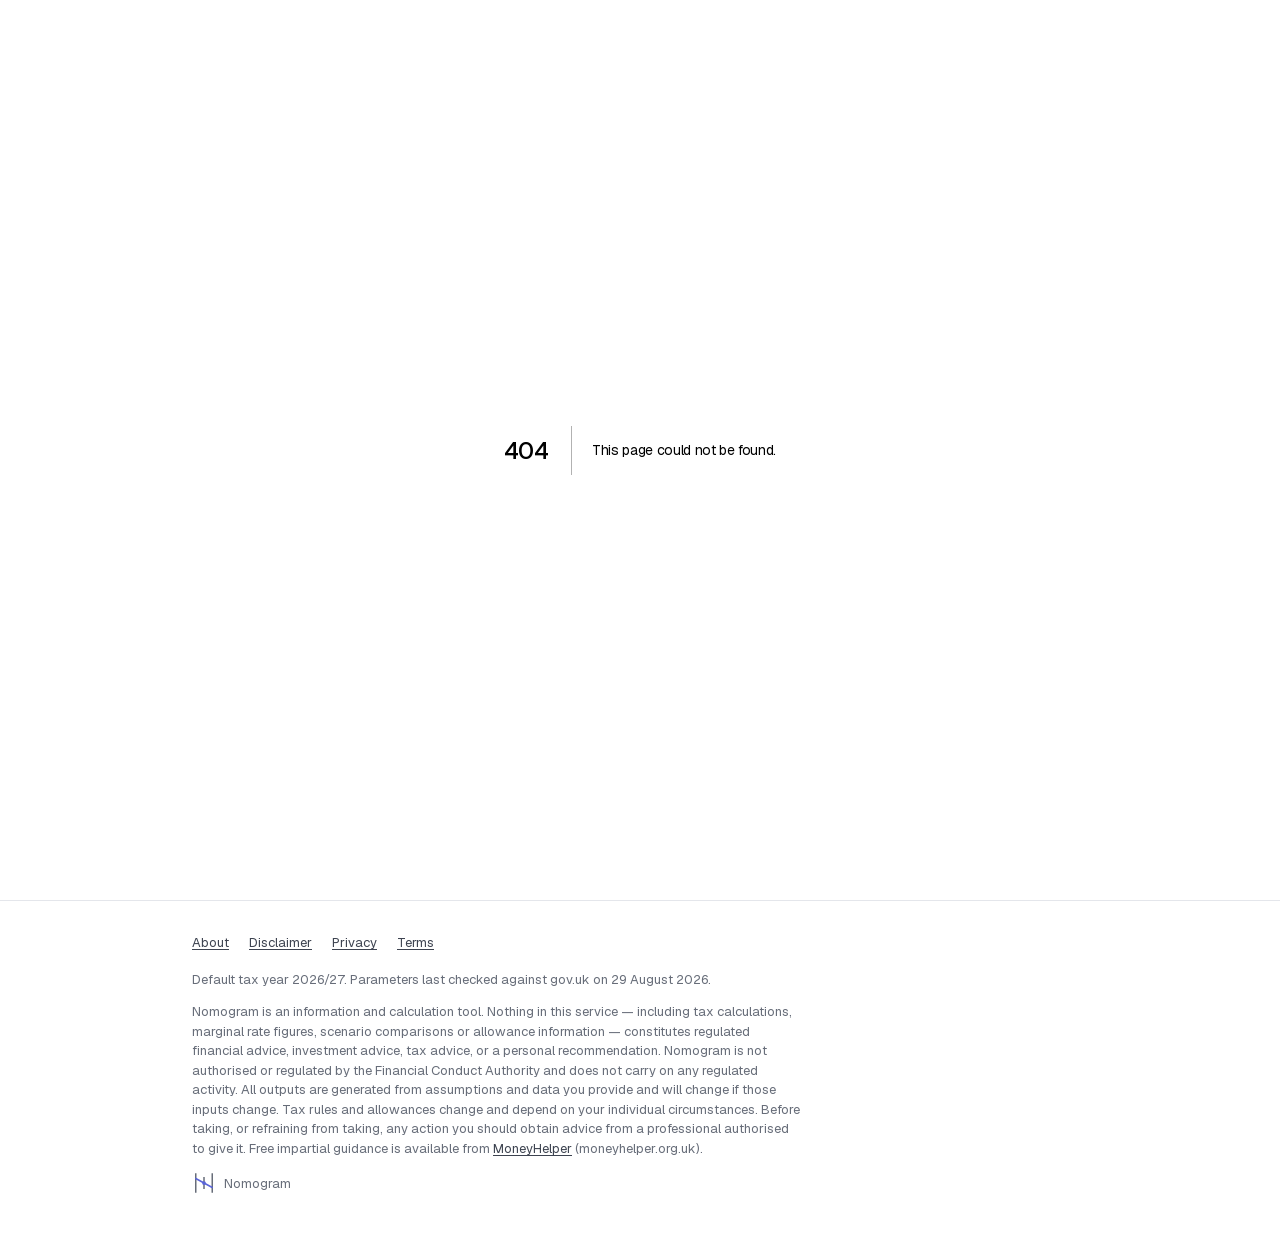
==== commit a275cee1: "Deploy: the new look, and a landing page for what the app now is Built from enalmar/nomogram at 7199" ====
--- a/404/index.html
+++ b/404/index.html
@@ -1 +1 @@
-<!DOCTYPE html><!--w_3orfZ4c4qDwCTknNFk_--><html lang="en-GB" class="__variable_315a98 __variable_1bc20f __variable_46fe82" style="--font-display:var(--font-display-loaded), ui-serif, Georgia, serif;--font-sans:var(--font-sans-loaded), ui-sans-serif, system-ui, sans-serif;--font-mono:var(--font-mono-loaded), ui-monospace, Menlo, monospace"><head><meta charSet="utf-8"/><meta name="viewport" content="width=device-width, initial-scale=1"/><link rel="preload" href="/_next/static/media/26d4368bf94c0ec4-s.p.woff2" as="font" crossorigin="" type="font/woff2"/><link rel="preload" href="/_next/static/media/98e207f02528a563-s.p.woff2" as="font" crossorigin="" type="font/woff2"/><link rel="preload" href="/_next/static/media/d3ebbfd689654d3a-s.p.woff2" as="font" crossorigin="" type="font/woff2"/><link rel="preload" href="/_next/static/media/e6099e249fd938cc-s.p.woff2" as="font" crossorigin="" type="font/woff2"/><link rel="stylesheet" href="/_next/static/css/d80976d657658710.css" data-precedence="next"/><link rel="preload" as="script" fetchPriority="low" href="/_next/static/chunks/webpack-f4344baa64282e38.js"/><script src="/_next/static/chunks/c5c04770-f5ee545c45f72629.js" async=""></script><script src="/_next/static/chunks/489-721d8b015c2c4524.js" async=""></script><script src="/_next/static/chunks/main-app-5924cee3a1a232b7.js" async=""></script><script src="/_next/static/chunks/103-1f6cc3c786203286.js" async=""></script><script src="/_next/static/chunks/app/layout-2625204e04e74ddd.js" async=""></script><title>404: This page could not be found.</title><meta name="robots" content="noindex"/><meta name="next-size-adjust" content=""/><title>Nomogram — your financial position, priced daily, read against every UK tax rule</title><meta name="description" content="Track what you own and owe, value ISA, GIA and pension holdings at each London close, and see what the next £1 is charged — the 60% band, the £100k childcare cliff, the Child Benefit charge. Free marginal tax rate calculator included. Calculated on your device."/><meta name="application-name" content="Nomogram"/><meta name="keywords" content="60% tax trap,£100k tax calculator,marginal tax rate calculator UK,personal allowance taper,salary sacrifice calculator,childcare cliff £100,000,Scottish income tax calculator"/><meta name="robots" content="index, follow"/><meta property="og:title" content="Nomogram — your financial position, priced daily"/><meta property="og:description" content="Holdings valued at each close, every UK tax rule that applies to you, and a projection to the year you stop. Free marginal rate calculator included."/><meta property="og:site_name" content="Nomogram"/><meta property="og:locale" content="en_GB"/><meta property="og:image:alt" content="The marginal rate on the next £1 of UK salary, from £0 to £160,000, with the band where the personal allowance is withdrawn picked out."/><meta property="og:image:type" content="image/png"/><meta property="og:image" content="https://nomogram.uk/opengraph-image?9626bb7cdd72bed1"/><meta property="og:image:width" content="1200"/><meta property="og:image:height" content="630"/><meta property="og:type" content="website"/><meta name="twitter:card" content="summary_large_image"/><meta name="twitter:title" content="Nomogram — your financial position, priced daily"/><meta name="twitter:description" content="Every holding priced, every rule applied, calculated on your device."/><meta name="twitter:image:alt" content="The marginal rate on the next £1 of UK salary, from £0 to £160,000, with the band where the personal allowance is withdrawn picked out."/><meta name="twitter:image:type" content="image/png"/><meta name="twitter:image" content="https://nomogram.uk/opengraph-image?9626bb7cdd72bed1"/><meta name="twitter:image:width" content="1200"/><meta name="twitter:image:height" content="630"/><link rel="icon" href="/icon.svg"/><script src="/_next/static/chunks/polyfills-42372ed130431b0a.js" noModule=""></script></head><body><div hidden=""><!--$--><!--/$--></div><a href="#calculator" class="skip-link">Skip to the calculator</a><div style="font-family:system-ui,&quot;Segoe UI&quot;,Roboto,Helvetica,Arial,sans-serif,&quot;Apple Color Emoji&quot;,&quot;Segoe UI Emoji&quot;;height:100vh;text-align:center;display:flex;flex-direction:column;align-items:center;justify-content:center"><div><style>body{color:#000;background:#fff;margin:0}.next-error-h1{border-right:1px solid rgba(0,0,0,.3)}@media (prefers-color-scheme:dark){body{color:#fff;background:#000}.next-error-h1{border-right:1px solid rgba(255,255,255,.3)}}</style><h1 class="next-error-h1" style="display:inline-block;margin:0 20px 0 0;padding:0 23px 0 0;font-size:24px;font-weight:500;vertical-align:top;line-height:49px">404</h1><div style="display:inline-block"><h2 style="font-size:14px;font-weight:400;line-height:49px;margin:0">This page could not be found.</h2></div></div></div><!--$--><!--/$--><footer class="footer"><div class="shell"><ul class="footer-links"><li><a href="/about/">About</a></li><li><a href="/disclaimer/">Disclaimer</a></li><li><a href="/privacy/">Privacy</a></li><li><a href="/terms/">Terms</a></li></ul><p class="disclaimer">Default tax year <!-- -->2026/27<!-- -->. Parameters last checked against gov.uk on <!-- -->29 August 2026<!-- -->.</p><p class="disclaimer">Nomogram is an information and calculation tool. Nothing in this service — including tax calculations, marginal rate figures, scenario comparisons or allowance information — constitutes regulated financial advice, investment advice, tax advice, or a personal recommendation. Nomogram is not authorised or regulated by the Financial Conduct Authority and does not carry on any regulated activity. All outputs are generated from assumptions and data you provide and will change if those inputs change. Tax rules and allowances change and depend on your individual circumstances. Before taking, or refraining from taking, any action you should obtain advice from a professional authorised to give it. Free impartial guidance is available from<!-- --> <a href="https://www.moneyhelper.org.uk" rel="noreferrer">MoneyHelper</a> <!-- -->(moneyhelper.org.uk).</p><p class="disclaimer" style="display:flex;align-items:center;gap:0.5rem"><svg width="24" height="24" viewBox="0 0 32 32" fill="none" role="presentation" aria-hidden="true"><line x1="5" y1="4" x2="5" y2="28" stroke="currentColor" stroke-width="2" stroke-linecap="square"></line><line x1="16" y1="9" x2="16" y2="23" stroke="currentColor" stroke-width="2" stroke-linecap="square"></line><line x1="27" y1="4" x2="27" y2="28" stroke="currentColor" stroke-width="2" stroke-linecap="square"></line><line x1="5" y1="10" x2="27" y2="22" stroke="var(--green-2)" stroke-width="2" stroke-linecap="round"></line><circle cx="16" cy="16" r="2.5" fill="var(--green-2)"></circle></svg> Nomogram</p></div></footer><script src="/_next/static/chunks/webpack-f4344baa64282e38.js" id="_R_" async=""></script><script>(self.__next_f=self.__next_f||[]).push([0])</script><script>self.__next_f.push([1,"1:\"$Sreact.fragment\"\n2:I[2138,[],\"\"]\n3:I[1016,[],\"\"]\n4:I[3103,[\"103\",\"static/chunks/103-1f6cc3c786203286.js\",\"177\",\"static/chunks/app/layout-2625204e04e74ddd.js\"],\"\"]\n9:I[6850,[],\"\"]\n:HL[\"/_next/static/media/26d4368bf94c0ec4-s.p.woff2\",\"font\",{\"crossOrigin\":\"\",\"type\":\"font/woff2\"}]\n:HL[\"/_next/static/media/98e207f02528a563-s.p.woff2\",\"font\",{\"crossOrigin\":\"\",\"type\":\"font/woff2\"}]\n:HL[\"/_next/static/media/d3ebbfd689654d3a-s.p.woff2\",\"font\",{\"crossOrigin\":\"\",\"type\":\"font/woff2\"}]\n:HL[\"/_next/static/media/e6099e249fd938cc-s.p.woff2\",\"font\",{\"crossOrigin\":\"\",\"type\":\"font/woff2\"}]\n:HL[\"/_next/static/css/d80976d657658710.css\",\"style\"]\n"])</script><script>self.__next_f.push([1,"0:{\"P\":null,\"b\":\"w_3orfZ4c4qDwCTknNFk-\",\"p\":\"\",\"c\":[\"\",\"_not-found\",\"\"],\"i\":false,\"f\":[[[\"\",{\"children\":[\"/_not-found\",{\"children\":[\"__PAGE__\",{}]}]},\"$undefined\",\"$undefined\",true],[\"\",[\"$\",\"$1\",\"c\",{\"children\":[[[\"$\",\"link\",\"0\",{\"rel\":\"stylesheet\",\"href\":\"/_next/static/css/d80976d657658710.css\",\"precedence\":\"next\",\"crossOrigin\":\"$undefined\",\"nonce\":\"$undefined\"}]],[\"$\",\"html\",null,{\"lang\":\"en-GB\",\"className\":\"__variable_315a98 __variable_1bc20f __variable_46fe82\",\"style\":{\"--font-display\":\"var(--font-display-loaded), ui-serif, Georgia, serif\",\"--font-sans\":\"var(--font-sans-loaded), ui-sans-serif, system-ui, sans-serif\",\"--font-mono\":\"var(--font-mono-loaded), ui-monospace, Menlo, monospace\"},\"children\":[\"$\",\"body\",null,{\"children\":[[\"$\",\"a\",null,{\"href\":\"#calculator\",\"className\":\"skip-link\",\"children\":\"Skip to the calculator\"}],[\"$\",\"$L2\",null,{\"parallelRouterKey\":\"children\",\"error\":\"$undefined\",\"errorStyles\":\"$undefined\",\"errorScripts\":\"$undefined\",\"template\":[\"$\",\"$L3\",null,{}],\"templateStyles\":\"$undefined\",\"templateScripts\":\"$undefined\",\"notFound\":\"$undefined\",\"forbidden\":\"$undefined\",\"unauthorized\":\"$undefined\"}],[\"$\",\"footer\",null,{\"className\":\"footer\",\"children\":[\"$\",\"div\",null,{\"className\":\"shell\",\"children\":[[\"$\",\"ul\",null,{\"className\":\"footer-links\",\"children\":[[\"$\",\"li\",null,{\"children\":[\"$\",\"$L4\",null,{\"href\":\"/about/\",\"children\":\"About\"}]}],[\"$\",\"li\",null,{\"children\":[\"$\",\"$L4\",null,{\"href\":\"/disclaimer/\",\"children\":\"Disclaimer\"}]}],[\"$\",\"li\",null,{\"children\":[\"$\",\"$L4\",null,{\"href\":\"/privacy/\",\"children\":\"Privacy\"}]}],[\"$\",\"li\",null,{\"children\":[\"$\",\"$L4\",null,{\"href\":\"/terms/\",\"children\":\"Terms\"}]}]]}],[\"$\",\"p\",null,{\"className\":\"disclaimer\",\"children\":[\"Default tax year \",\"2026/27\",\". Parameters last checked against gov.uk on \",\"29 August 2026\",\".\"]}],[\"$\",\"p\",null,{\"className\":\"disclaimer\",\"children\":[\"Nomogram is an information and calculation tool. Nothing in this service — including tax calculations, marginal rate figures, scenario comparisons or allowance information — constitutes regulated financial advice, investment advice, tax advice, or a personal recommendation. Nomogram is not authorised or regulated by the Financial Conduct Authority and does not carry on any regulated activity. All outputs are generated from assumptions and data you provide and will change if those inputs change. Tax rules and allowances change and depend on your individual circumstances. Before taking, or refraining from taking, any action you should obtain advice from a professional authorised to give it. Free impartial guidance is available from\",\" \",[\"$\",\"a\",null,{\"href\":\"https://www.moneyhelper.org.uk\",\"rel\":\"noreferrer\",\"children\":\"MoneyHelper\"}],\" \",\"(moneyhelper.org.uk).\"]}],[\"$\",\"p\",null,{\"className\":\"disclaimer\",\"style\":{\"display\":\"flex\",\"alignItems\":\"center\",\"gap\":\"0.5rem\"},\"children\":[[\"$\",\"svg\",null,{\"width\":24,\"height\":24,\"viewBox\":\"0 0 32 32\",\"fill\":\"none\",\"role\":\"presentation\",\"aria-hidden\":true,\"aria-label\":\"$undefined\",\"children\":[[\"$\",\"line\",null,{\"x1\":\"5\",\"y1\":\"4\",\"x2\":\"5\",\"y2\":\"28\",\"stroke\":\"currentColor\",\"strokeWidth\":\"2\",\"strokeLinecap\":\"square\"}],[\"$\",\"line\",null,{\"x1\":\"16\",\"y1\":\"9\",\"x2\":\"16\",\"y2\":\"23\",\"stroke\":\"currentColor\",\"strokeWidth\":\"2\",\"strokeLinecap\":\"square\"}],[\"$\",\"line\",null,{\"x1\":\"27\",\"y1\":\"4\",\"x2\":\"27\",\"y2\":\"28\",\"stroke\":\"currentColor\",\"strokeWidth\":\"2\",\"strokeLinecap\":\"square\"}],[\"$\",\"line\",null,{\"x1\":\"5\",\"y1\":\"10\",\"x2\":\"27\",\"y2\":\"22\",\"stroke\":\"var(--green-2)\",\"strokeWidth\":\"2\",\"strokeLinecap\":\"round\"}],[\"$\",\"circle\",null,{\"cx\":\"16\",\"cy\":\"16\",\"r\":\"2.5\",\"fill\":\"var(--green-2)\"}]]}],\" Nomogram\"]}]]}]}]]}]}]]}],{\"children\":[\"/_not-found\",[\"$\",\"$1\",\"c\",{\"children\":[null,[\"$\",\"$L2\",null,{\"parallelRouterKey\":\"children\",\"error\":\"$undefined\",\"errorStyles\":\"$undefined\",\"errorScripts\":\"$undefined\",\"template\":[\"$\",\"$L3\",null,{}],\"templateStyles\":\"$undefined\",\"templateScripts\":\"$undefined\",\"notFound\":\"$undefined\",\"forbidden\":\"$undefined\",\"unauthorized\":\"$undefined\"}]]}],{\"children\":[\"__PAGE__\",[\"$\",\"$1\",\"c\",{\"children\":[[[\"$\",\"title\",null,{\"children\":\"404: This page could not be found.\"}],[\"$\",\"div\",null,{\"style\":{\"fontFamily\":\"system-ui,\\\"Segoe UI\\\",Roboto,Helvetica,Arial,sans-serif,\\\"Apple Color Emoji\\\",\\\"Segoe UI Emoji\\\"\",\"height\":\"100vh\",\"textAlign\":\"center\",\"display\":\"flex\",\"flexDirection\":\"column\",\"alignItems\":\"center\",\"justifyContent\":\"center\"},\"children\":[\"$\",\"div\",null,{\"children\":[[\"$\",\"style\",null,{\"dangerouslySetInnerHTML\":{\"__html\":\"body{color:#000;background:#fff;margin:0}.next-error-h1{border-right:1px solid rgba(0,0,0,.3)}@media (prefers-color-scheme:dark){body{color:#fff;background:#000}.next-error-h1{border-right:1px solid rgba(255,255,255,.3)}}\"}}],\"$L5\",\"$L6\"]}]}]],null,\"$L7\"]}],{},null,false]},null,false]},null,false],\"$L8\",false]],\"m\":\"$undefined\",\"G\":[\"$9\",[]],\"s\":false,\"S\":true}\n"])</script><script>self.__next_f.push([1,"a:I[1123,[],\"OutletBoundary\"]\nc:I[6946,[],\"AsyncMetadataOutlet\"]\ne:I[1123,[],\"ViewportBoundary\"]\n10:I[1123,[],\"MetadataBoundary\"]\n11:\"$Sreact.suspense\"\n5:[\"$\",\"h1\",null,{\"className\":\"next-error-h1\",\"style\":{\"display\":\"inline-block\",\"margin\":\"0 20px 0 0\",\"padding\":\"0 23px 0 0\",\"fontSize\":24,\"fontWeight\":500,\"verticalAlign\":\"top\",\"lineHeight\":\"49px\"},\"children\":404}]\n6:[\"$\",\"div\",null,{\"style\":{\"display\":\"inline-block\"},\"children\":[\"$\",\"h2\",null,{\"style\":{\"fontSize\":14,\"fontWeight\":400,\"lineHeight\":\"49px\",\"margin\":0},\"children\":\"This page could not be found.\"}]}]\n7:[\"$\",\"$La\",null,{\"children\":[\"$Lb\",[\"$\",\"$Lc\",null,{\"promise\":\"$@d\"}]]}]\n8:[\"$\",\"$1\",\"h\",{\"children\":[[\"$\",\"meta\",null,{\"name\":\"robots\",\"content\":\"noindex\"}],[[\"$\",\"$Le\",null,{\"children\":\"$Lf\"}],[\"$\",\"meta\",null,{\"name\":\"next-size-adjust\",\"content\":\"\"}]],[\"$\",\"$L10\",null,{\"children\":[\"$\",\"div\",null,{\"hidden\":true,\"children\":[\"$\",\"$11\",null,{\"fallback\":null,\"children\":\"$L12\"}]}]}]]}]\n"])</script><script>self.__next_f.push([1,"f:[[\"$\",\"meta\",\"0\",{\"charSet\":\"utf-8\"}],[\"$\",\"meta\",\"1\",{\"name\":\"viewport\",\"content\":\"width=device-width, initial-scale=1\"}]]\nb:null\n"])</script><script>self.__next_f.push([1,"13:I[3338,[],\"IconMark\"]\n"])</script><script>self.__next_f.push([1,"d:{\"metadata\":[[\"$\",\"title\",\"0\",{\"children\":\"Nomogram — your financial position, priced daily, read against every UK tax rule\"}],[\"$\",\"meta\",\"1\",{\"name\":\"description\",\"content\":\"Track what you own and owe, value ISA, GIA and pension holdings at each London close, and see what the next £1 is charged — the 60% band, the £100k childcare cliff, the Child Benefit charge. Free marginal tax rate calculator included. Calculated on your device.\"}],[\"$\",\"meta\",\"2\",{\"name\":\"application-name\",\"content\":\"Nomogram\"}],[\"$\",\"meta\",\"3\",{\"name\":\"keywords\",\"content\":\"60% tax trap,£100k tax calculator,marginal tax rate calculator UK,personal allowance taper,salary sacrifice calculator,childcare cliff £100,000,Scottish income tax calculator\"}],[\"$\",\"meta\",\"4\",{\"name\":\"robots\",\"content\":\"index, follow\"}],[\"$\",\"meta\",\"5\",{\"property\":\"og:title\",\"content\":\"Nomogram — your financial position, priced daily\"}],[\"$\",\"meta\",\"6\",{\"property\":\"og:description\",\"content\":\"Holdings valued at each close, every UK tax rule that applies to you, and a projection to the year you stop. Free marginal rate calculator included.\"}],[\"$\",\"meta\",\"7\",{\"property\":\"og:site_name\",\"content\":\"Nomogram\"}],[\"$\",\"meta\",\"8\",{\"property\":\"og:locale\",\"content\":\"en_GB\"}],[\"$\",\"meta\",\"9\",{\"property\":\"og:image:alt\",\"content\":\"The marginal rate on the next £1 of UK salary, from £0 to £160,000, with the band where the personal allowance is withdrawn picked out.\"}],[\"$\",\"meta\",\"10\",{\"property\":\"og:image:type\",\"content\":\"image/png\"}],[\"$\",\"meta\",\"11\",{\"property\":\"og:image\",\"content\":\"https://nomogram.uk/opengraph-image?9626bb7cdd72bed1\"}],[\"$\",\"meta\",\"12\",{\"property\":\"og:image:width\",\"content\":\"1200\"}],[\"$\",\"meta\",\"13\",{\"property\":\"og:image:height\",\"content\":\"630\"}],[\"$\",\"meta\",\"14\",{\"property\":\"og:type\",\"content\":\"website\"}],[\"$\",\"meta\",\"15\",{\"name\":\"twitter:card\",\"content\":\"summary_large_image\"}],[\"$\",\"meta\",\"16\",{\"name\":\"twitter:title\",\"content\":\"Nomogram — your financial position, priced daily\"}],[\"$\",\"meta\",\"17\",{\"name\":\"twitter:description\",\"content\":\"Every holding priced, every rule applied, calculated on your device.\"}],[\"$\",\"meta\",\"18\",{\"name\":\"twitter:image:alt\",\"content\":\"The marginal rate on the next £1 of UK salary, from £0 to £160,000, with the band where the personal allowance is withdrawn picked out.\"}],[\"$\",\"meta\",\"19\",{\"name\":\"twitter:image:type\",\"content\":\"image/png\"}],[\"$\",\"meta\",\"20\",{\"name\":\"twitter:image\",\"content\":\"https://nomogram.uk/opengraph-image?9626bb7cdd72bed1\"}],[\"$\",\"meta\",\"21\",{\"name\":\"twitter:image:width\",\"content\":\"1200\"}],[\"$\",\"meta\",\"22\",{\"name\":\"twitter:image:height\",\"content\":\"630\"}],[\"$\",\"link\",\"23\",{\"rel\":\"icon\",\"href\":\"/icon.svg\"}],[\"$\",\"$L13\",\"24\",{}]],\"error\":null,\"digest\":\"$undefined\"}\n"])</script><script>self.__next_f.push([1,"12:\"$d:metadata\"\n"])</script></body></html>+<!DOCTYPE html><!--h3QHPzlYA_Q6RnRgROIUD--><html lang="en-GB" class="__variable_8eaea4 __variable_8c25df" style="--font-display:var(--font-sans-loaded), ui-sans-serif, system-ui, sans-serif;--font-sans:var(--font-sans-loaded), ui-sans-serif, system-ui, sans-serif;--font-mono:var(--font-mono-loaded), ui-monospace, Menlo, monospace"><head><meta charSet="utf-8"/><meta name="viewport" content="width=device-width, initial-scale=1"/><link rel="preload" href="/_next/static/media/22a5144ee8d83bca-s.p.woff2" as="font" crossorigin="" type="font/woff2"/><link rel="preload" href="/_next/static/media/7d4881bb7e1bf84d-s.p.woff2" as="font" crossorigin="" type="font/woff2"/><link rel="stylesheet" href="/_next/static/css/2e6db07599fcc16e.css" data-precedence="next"/><link rel="preload" as="script" fetchPriority="low" href="/_next/static/chunks/webpack-195b369c034ba6aa.js"/><script src="/_next/static/chunks/c5c04770-f5ee545c45f72629.js" async=""></script><script src="/_next/static/chunks/489-721d8b015c2c4524.js" async=""></script><script src="/_next/static/chunks/main-app-4010323440d5b3e1.js" async=""></script><script src="/_next/static/chunks/103-1f6cc3c786203286.js" async=""></script><script src="/_next/static/chunks/app/layout-7a48837bea24d53b.js" async=""></script><title>404: This page could not be found.</title><meta name="robots" content="noindex"/><meta name="next-size-adjust" content=""/><title>Nomogram — your financial position, priced daily, read against every UK tax rule</title><meta name="description" content="Track what you own and owe, value ISA, GIA and pension holdings at each London close, and see what the next £1 is charged — the 60% band, the £100k childcare cliff, the Child Benefit charge. Free marginal tax rate calculator included. Calculated on your device."/><meta name="application-name" content="Nomogram"/><meta name="keywords" content="60% tax trap,£100k tax calculator,marginal tax rate calculator UK,personal allowance taper,salary sacrifice calculator,childcare cliff £100,000,Scottish income tax calculator"/><meta name="robots" content="index, follow"/><meta property="og:title" content="Nomogram — your financial position, priced daily"/><meta property="og:description" content="Holdings valued at each close, every UK tax rule that applies to you, and a projection to the year you stop. Free marginal rate calculator included."/><meta property="og:site_name" content="Nomogram"/><meta property="og:locale" content="en_GB"/><meta property="og:image:alt" content="The marginal rate on the next £1 of UK salary, from £0 to £160,000, with the band where the personal allowance is withdrawn picked out."/><meta property="og:image:type" content="image/png"/><meta property="og:image" content="https://nomogram.uk/opengraph-image?9626bb7cdd72bed1"/><meta property="og:image:width" content="1200"/><meta property="og:image:height" content="630"/><meta property="og:type" content="website"/><meta name="twitter:card" content="summary_large_image"/><meta name="twitter:title" content="Nomogram — your financial position, priced daily"/><meta name="twitter:description" content="Every holding priced, every rule applied, calculated on your device."/><meta name="twitter:image:alt" content="The marginal rate on the next £1 of UK salary, from £0 to £160,000, with the band where the personal allowance is withdrawn picked out."/><meta name="twitter:image:type" content="image/png"/><meta name="twitter:image" content="https://nomogram.uk/opengraph-image?9626bb7cdd72bed1"/><meta name="twitter:image:width" content="1200"/><meta name="twitter:image:height" content="630"/><link rel="icon" href="/icon.svg"/><script src="/_next/static/chunks/polyfills-42372ed130431b0a.js" noModule=""></script></head><body><div hidden=""><!--$--><!--/$--></div><a href="#calculator" class="skip-link">Skip to the calculator</a><div style="font-family:system-ui,&quot;Segoe UI&quot;,Roboto,Helvetica,Arial,sans-serif,&quot;Apple Color Emoji&quot;,&quot;Segoe UI Emoji&quot;;height:100vh;text-align:center;display:flex;flex-direction:column;align-items:center;justify-content:center"><div><style>body{color:#000;background:#fff;margin:0}.next-error-h1{border-right:1px solid rgba(0,0,0,.3)}@media (prefers-color-scheme:dark){body{color:#fff;background:#000}.next-error-h1{border-right:1px solid rgba(255,255,255,.3)}}</style><h1 class="next-error-h1" style="display:inline-block;margin:0 20px 0 0;padding:0 23px 0 0;font-size:24px;font-weight:500;vertical-align:top;line-height:49px">404</h1><div style="display:inline-block"><h2 style="font-size:14px;font-weight:400;line-height:49px;margin:0">This page could not be found.</h2></div></div></div><!--$--><!--/$--><footer class="footer"><div class="shell"><ul class="footer-links"><li><a href="/about/">About</a></li><li><a href="/disclaimer/">Disclaimer</a></li><li><a href="/privacy/">Privacy</a></li><li><a href="/terms/">Terms</a></li></ul><p class="disclaimer">Default tax year <!-- -->2026/27<!-- -->. Parameters last checked against gov.uk on <!-- -->29 August 2026<!-- -->.</p><p class="disclaimer">Nomogram is an information and calculation tool. Nothing in this service — including tax calculations, marginal rate figures, scenario comparisons or allowance information — constitutes regulated financial advice, investment advice, tax advice, or a personal recommendation. Nomogram is not authorised or regulated by the Financial Conduct Authority and does not carry on any regulated activity. All outputs are generated from assumptions and data you provide and will change if those inputs change. Tax rules and allowances change and depend on your individual circumstances. Before taking, or refraining from taking, any action you should obtain advice from a professional authorised to give it. Free impartial guidance is available from<!-- --> <a href="https://www.moneyhelper.org.uk" rel="noreferrer">MoneyHelper</a> <!-- -->(moneyhelper.org.uk).</p><p class="disclaimer" style="display:flex;align-items:center;gap:0.5rem"><svg width="24" height="24" viewBox="0 0 32 32" fill="none" role="presentation" aria-hidden="true"><line x1="5" y1="4" x2="5" y2="28" stroke="currentColor" stroke-width="2" stroke-linecap="square"></line><line x1="16" y1="9" x2="16" y2="23" stroke="currentColor" stroke-width="2" stroke-linecap="square"></line><line x1="27" y1="4" x2="27" y2="28" stroke="currentColor" stroke-width="2" stroke-linecap="square"></line><line x1="5" y1="10" x2="27" y2="22" stroke="var(--green-2)" stroke-width="2" stroke-linecap="round"></line><circle cx="16" cy="16" r="2.5" fill="var(--green-2)"></circle></svg> Nomogram</p></div></footer><script defer="" src="https://static.cloudflareinsights.com/beacon.min.js" data-cf-beacon="{&quot;token&quot;: &quot;4018852cebeb4f7da751a47dce820971&quot;}"></script><script src="/_next/static/chunks/webpack-195b369c034ba6aa.js" id="_R_" async=""></script><script>(self.__next_f=self.__next_f||[]).push([0])</script><script>self.__next_f.push([1,"1:\"$Sreact.fragment\"\n2:I[2138,[],\"\"]\n3:I[1016,[],\"\"]\n4:I[3103,[\"103\",\"static/chunks/103-1f6cc3c786203286.js\",\"177\",\"static/chunks/app/layout-7a48837bea24d53b.js\"],\"\"]\n9:I[6850,[],\"\"]\n:HL[\"/_next/static/media/22a5144ee8d83bca-s.p.woff2\",\"font\",{\"crossOrigin\":\"\",\"type\":\"font/woff2\"}]\n:HL[\"/_next/static/media/7d4881bb7e1bf84d-s.p.woff2\",\"font\",{\"crossOrigin\":\"\",\"type\":\"font/woff2\"}]\n:HL[\"/_next/static/css/2e6db07599fcc16e.css\",\"style\"]\n"])</script><script>self.__next_f.push([1,"0:{\"P\":null,\"b\":\"h3QHPzlYA-Q6RnRgROIUD\",\"p\":\"\",\"c\":[\"\",\"_not-found\",\"\"],\"i\":false,\"f\":[[[\"\",{\"children\":[\"/_not-found\",{\"children\":[\"__PAGE__\",{}]}]},\"$undefined\",\"$undefined\",true],[\"\",[\"$\",\"$1\",\"c\",{\"children\":[[[\"$\",\"link\",\"0\",{\"rel\":\"stylesheet\",\"href\":\"/_next/static/css/2e6db07599fcc16e.css\",\"precedence\":\"next\",\"crossOrigin\":\"$undefined\",\"nonce\":\"$undefined\"}]],[\"$\",\"html\",null,{\"lang\":\"en-GB\",\"className\":\"__variable_8eaea4 __variable_8c25df\",\"style\":{\"--font-display\":\"var(--font-sans-loaded), ui-sans-serif, system-ui, sans-serif\",\"--font-sans\":\"var(--font-sans-loaded), ui-sans-serif, system-ui, sans-serif\",\"--font-mono\":\"var(--font-mono-loaded), ui-monospace, Menlo, monospace\"},\"children\":[\"$\",\"body\",null,{\"children\":[[\"$\",\"a\",null,{\"href\":\"#calculator\",\"className\":\"skip-link\",\"children\":\"Skip to the calculator\"}],[\"$\",\"$L2\",null,{\"parallelRouterKey\":\"children\",\"error\":\"$undefined\",\"errorStyles\":\"$undefined\",\"errorScripts\":\"$undefined\",\"template\":[\"$\",\"$L3\",null,{}],\"templateStyles\":\"$undefined\",\"templateScripts\":\"$undefined\",\"notFound\":\"$undefined\",\"forbidden\":\"$undefined\",\"unauthorized\":\"$undefined\"}],[\"$\",\"footer\",null,{\"className\":\"footer\",\"children\":[\"$\",\"div\",null,{\"className\":\"shell\",\"children\":[[\"$\",\"ul\",null,{\"className\":\"footer-links\",\"children\":[[\"$\",\"li\",null,{\"children\":[\"$\",\"$L4\",null,{\"href\":\"/about/\",\"children\":\"About\"}]}],[\"$\",\"li\",null,{\"children\":[\"$\",\"$L4\",null,{\"href\":\"/disclaimer/\",\"children\":\"Disclaimer\"}]}],[\"$\",\"li\",null,{\"children\":[\"$\",\"$L4\",null,{\"href\":\"/privacy/\",\"children\":\"Privacy\"}]}],[\"$\",\"li\",null,{\"children\":[\"$\",\"$L4\",null,{\"href\":\"/terms/\",\"children\":\"Terms\"}]}]]}],[\"$\",\"p\",null,{\"className\":\"disclaimer\",\"children\":[\"Default tax year \",\"2026/27\",\". Parameters last checked against gov.uk on \",\"29 August 2026\",\".\"]}],[\"$\",\"p\",null,{\"className\":\"disclaimer\",\"children\":[\"Nomogram is an information and calculation tool. Nothing in this service — including tax calculations, marginal rate figures, scenario comparisons or allowance information — constitutes regulated financial advice, investment advice, tax advice, or a personal recommendation. Nomogram is not authorised or regulated by the Financial Conduct Authority and does not carry on any regulated activity. All outputs are generated from assumptions and data you provide and will change if those inputs change. Tax rules and allowances change and depend on your individual circumstances. Before taking, or refraining from taking, any action you should obtain advice from a professional authorised to give it. Free impartial guidance is available from\",\" \",[\"$\",\"a\",null,{\"href\":\"https://www.moneyhelper.org.uk\",\"rel\":\"noreferrer\",\"children\":\"MoneyHelper\"}],\" \",\"(moneyhelper.org.uk).\"]}],[\"$\",\"p\",null,{\"className\":\"disclaimer\",\"style\":{\"display\":\"flex\",\"alignItems\":\"center\",\"gap\":\"0.5rem\"},\"children\":[[\"$\",\"svg\",null,{\"width\":24,\"height\":24,\"viewBox\":\"0 0 32 32\",\"fill\":\"none\",\"role\":\"presentation\",\"aria-hidden\":true,\"aria-label\":\"$undefined\",\"children\":[[\"$\",\"line\",null,{\"x1\":\"5\",\"y1\":\"4\",\"x2\":\"5\",\"y2\":\"28\",\"stroke\":\"currentColor\",\"strokeWidth\":\"2\",\"strokeLinecap\":\"square\"}],[\"$\",\"line\",null,{\"x1\":\"16\",\"y1\":\"9\",\"x2\":\"16\",\"y2\":\"23\",\"stroke\":\"currentColor\",\"strokeWidth\":\"2\",\"strokeLinecap\":\"square\"}],[\"$\",\"line\",null,{\"x1\":\"27\",\"y1\":\"4\",\"x2\":\"27\",\"y2\":\"28\",\"stroke\":\"currentColor\",\"strokeWidth\":\"2\",\"strokeLinecap\":\"square\"}],[\"$\",\"line\",null,{\"x1\":\"5\",\"y1\":\"10\",\"x2\":\"27\",\"y2\":\"22\",\"stroke\":\"var(--green-2)\",\"strokeWidth\":\"2\",\"strokeLinecap\":\"round\"}],[\"$\",\"circle\",null,{\"cx\":\"16\",\"cy\":\"16\",\"r\":\"2.5\",\"fill\":\"var(--green-2)\"}]]}],\" Nomogram\"]}]]}]}],[\"$\",\"script\",null,{\"defer\":true,\"src\":\"https://static.cloudflareinsights.com/beacon.min.js\",\"data-cf-beacon\":\"{\\\"token\\\": \\\"4018852cebeb4f7da751a47dce820971\\\"}\"}]]}]}]]}],{\"children\":[\"/_not-found\",[\"$\",\"$1\",\"c\",{\"children\":[null,[\"$\",\"$L2\",null,{\"parallelRouterKey\":\"children\",\"error\":\"$undefined\",\"errorStyles\":\"$undefined\",\"errorScripts\":\"$undefined\",\"template\":[\"$\",\"$L3\",null,{}],\"templateStyles\":\"$undefined\",\"templateScripts\":\"$undefined\",\"notFound\":\"$undefined\",\"forbidden\":\"$undefined\",\"unauthorized\":\"$undefined\"}]]}],{\"children\":[\"__PAGE__\",[\"$\",\"$1\",\"c\",{\"children\":[[[\"$\",\"title\",null,{\"children\":\"404: This page could not be found.\"}],[\"$\",\"div\",null,{\"style\":{\"fontFamily\":\"system-ui,\\\"Segoe UI\\\",Roboto,Helvetica,Arial,sans-serif,\\\"Apple Color Emoji\\\",\\\"Segoe UI Emoji\\\"\",\"height\":\"100vh\",\"textAlign\":\"center\",\"display\":\"flex\",\"flexDirection\":\"column\",\"alignItems\":\"center\",\"justifyContent\":\"center\"},\"children\":[\"$\",\"div\",null,{\"children\":[[\"$\",\"style\",null,{\"dangerouslySetInnerHTML\":{\"__html\":\"body{color:#000;background:#fff;margin:0}.next-error-h1{border-right:1px solid rgba(0,0,0,.3)}@media (prefers-color-scheme:dark){body{color:#fff;background:#000}.next-error-h1{border-right:1px solid rgba(255,255,255,.3)}}\"}}],\"$L5\",\"$L6\"]}]}]],null,\"$L7\"]}],{},null,false]},null,false]},null,false],\"$L8\",false]],\"m\":\"$undefined\",\"G\":[\"$9\",[]],\"s\":false,\"S\":true}\n"])</script><script>self.__next_f.push([1,"a:I[1123,[],\"OutletBoundary\"]\nc:I[6946,[],\"AsyncMetadataOutlet\"]\ne:I[1123,[],\"ViewportBoundary\"]\n10:I[1123,[],\"MetadataBoundary\"]\n11:\"$Sreact.suspense\"\n5:[\"$\",\"h1\",null,{\"className\":\"next-error-h1\",\"style\":{\"display\":\"inline-block\",\"margin\":\"0 20px 0 0\",\"padding\":\"0 23px 0 0\",\"fontSize\":24,\"fontWeight\":500,\"verticalAlign\":\"top\",\"lineHeight\":\"49px\"},\"children\":404}]\n6:[\"$\",\"div\",null,{\"style\":{\"display\":\"inline-block\"},\"children\":[\"$\",\"h2\",null,{\"style\":{\"fontSize\":14,\"fontWeight\":400,\"lineHeight\":\"49px\",\"margin\":0},\"children\":\"This page could not be found.\"}]}]\n7:[\"$\",\"$La\",null,{\"children\":[\"$Lb\",[\"$\",\"$Lc\",null,{\"promise\":\"$@d\"}]]}]\n8:[\"$\",\"$1\",\"h\",{\"children\":[[\"$\",\"meta\",null,{\"name\":\"robots\",\"content\":\"noindex\"}],[[\"$\",\"$Le\",null,{\"children\":\"$Lf\"}],[\"$\",\"meta\",null,{\"name\":\"next-size-adjust\",\"content\":\"\"}]],[\"$\",\"$L10\",null,{\"children\":[\"$\",\"div\",null,{\"hidden\":true,\"children\":[\"$\",\"$11\",null,{\"fallback\":null,\"children\":\"$L12\"}]}]}]]}]\n"])</script><script>self.__next_f.push([1,"f:[[\"$\",\"meta\",\"0\",{\"charSet\":\"utf-8\"}],[\"$\",\"meta\",\"1\",{\"name\":\"viewport\",\"content\":\"width=device-width, initial-scale=1\"}]]\nb:null\n"])</script><script>self.__next_f.push([1,"13:I[3338,[],\"IconMark\"]\n"])</script><script>self.__next_f.push([1,"d:{\"metadata\":[[\"$\",\"title\",\"0\",{\"children\":\"Nomogram — your financial position, priced daily, read against every UK tax rule\"}],[\"$\",\"meta\",\"1\",{\"name\":\"description\",\"content\":\"Track what you own and owe, value ISA, GIA and pension holdings at each London close, and see what the next £1 is charged — the 60% band, the £100k childcare cliff, the Child Benefit charge. Free marginal tax rate calculator included. Calculated on your device.\"}],[\"$\",\"meta\",\"2\",{\"name\":\"application-name\",\"content\":\"Nomogram\"}],[\"$\",\"meta\",\"3\",{\"name\":\"keywords\",\"content\":\"60% tax trap,£100k tax calculator,marginal tax rate calculator UK,personal allowance taper,salary sacrifice calculator,childcare cliff £100,000,Scottish income tax calculator\"}],[\"$\",\"meta\",\"4\",{\"name\":\"robots\",\"content\":\"index, follow\"}],[\"$\",\"meta\",\"5\",{\"property\":\"og:title\",\"content\":\"Nomogram — your financial position, priced daily\"}],[\"$\",\"meta\",\"6\",{\"property\":\"og:description\",\"content\":\"Holdings valued at each close, every UK tax rule that applies to you, and a projection to the year you stop. Free marginal rate calculator included.\"}],[\"$\",\"meta\",\"7\",{\"property\":\"og:site_name\",\"content\":\"Nomogram\"}],[\"$\",\"meta\",\"8\",{\"property\":\"og:locale\",\"content\":\"en_GB\"}],[\"$\",\"meta\",\"9\",{\"property\":\"og:image:alt\",\"content\":\"The marginal rate on the next £1 of UK salary, from £0 to £160,000, with the band where the personal allowance is withdrawn picked out.\"}],[\"$\",\"meta\",\"10\",{\"property\":\"og:image:type\",\"content\":\"image/png\"}],[\"$\",\"meta\",\"11\",{\"property\":\"og:image\",\"content\":\"https://nomogram.uk/opengraph-image?9626bb7cdd72bed1\"}],[\"$\",\"meta\",\"12\",{\"property\":\"og:image:width\",\"content\":\"1200\"}],[\"$\",\"meta\",\"13\",{\"property\":\"og:image:height\",\"content\":\"630\"}],[\"$\",\"meta\",\"14\",{\"property\":\"og:type\",\"content\":\"website\"}],[\"$\",\"meta\",\"15\",{\"name\":\"twitter:card\",\"content\":\"summary_large_image\"}],[\"$\",\"meta\",\"16\",{\"name\":\"twitter:title\",\"content\":\"Nomogram — your financial position, priced daily\"}],[\"$\",\"meta\",\"17\",{\"name\":\"twitter:description\",\"content\":\"Every holding priced, every rule applied, calculated on your device.\"}],[\"$\",\"meta\",\"18\",{\"name\":\"twitter:image:alt\",\"content\":\"The marginal rate on the next £1 of UK salary, from £0 to £160,000, with the band where the personal allowance is withdrawn picked out.\"}],[\"$\",\"meta\",\"19\",{\"name\":\"twitter:image:type\",\"content\":\"image/png\"}],[\"$\",\"meta\",\"20\",{\"name\":\"twitter:image\",\"content\":\"https://nomogram.uk/opengraph-image?9626bb7cdd72bed1\"}],[\"$\",\"meta\",\"21\",{\"name\":\"twitter:image:width\",\"content\":\"1200\"}],[\"$\",\"meta\",\"22\",{\"name\":\"twitter:image:height\",\"content\":\"630\"}],[\"$\",\"link\",\"23\",{\"rel\":\"icon\",\"href\":\"/icon.svg\"}],[\"$\",\"$L13\",\"24\",{}]],\"error\":null,\"digest\":\"$undefined\"}\n"])</script><script>self.__next_f.push([1,"12:\"$d:metadata\"\n"])</script></body></html>
--- a/_next/static/css/2e6db07599fcc16e.css
+++ b/_next/static/css/2e6db07599fcc16e.css
@@ -0,0 +1 @@
+@font-face{font-family:Geist;font-style:normal;font-weight:100 900;font-display:swap;src:url(/_next/static/media/f639721981034f88-s.woff2) format("woff2");unicode-range:u+0460-052f,u+1c80-1c8a,u+20b4,u+2de0-2dff,u+a640-a69f,u+fe2e-fe2f}@font-face{font-family:Geist;font-style:normal;font-weight:100 900;font-display:swap;src:url(/_next/static/media/9766a7e9e2e0ad5a-s.woff2) format("woff2");unicode-range:u+0301,u+0400-045f,u+0490-0491,u+04b0-04b1,u+2116}@font-face{font-family:Geist;font-style:normal;font-weight:100 900;font-display:swap;src:url(/_next/static/media/b66cf8e69499582a-s.woff2) format("woff2");unicode-range:u+0102-0103,u+0110-0111,u+0128-0129,u+0168-0169,u+01a0-01a1,u+01af-01b0,u+0300-0301,u+0303-0304,u+0308-0309,u+0323,u+0329,u+1ea0-1ef9,u+20ab}@font-face{font-family:Geist;font-style:normal;font-weight:100 900;font-display:swap;src:url(/_next/static/media/aa016aab0e6d1295-s.woff2) format("woff2");unicode-range:u+0100-02ba,u+02bd-02c5,u+02c7-02cc,u+02ce-02d7,u+02dd-02ff,u+0304,u+0308,u+0329,u+1d00-1dbf,u+1e00-1e9f,u+1ef2-1eff,u+2020,u+20a0-20ab,u+20ad-20c4,u+2113,u+2c60-2c7f,u+a720-a7ff}@font-face{font-family:Geist;font-style:normal;font-weight:100 900;font-display:swap;src:url(/_next/static/media/22a5144ee8d83bca-s.p.woff2) format("woff2");unicode-range:u+00??,u+0131,u+0152-0153,u+02bb-02bc,u+02c6,u+02da,u+02dc,u+0304,u+0308,u+0329,u+2000-206f,u+20ac,u+2122,u+2191,u+2193,u+2212,u+2215,u+feff,u+fffd}@font-face{font-family:Geist Fallback;src:local("Arial");ascent-override:95.94%;descent-override:28.16%;line-gap-override:0.00%;size-adjust:104.76%}.__className_8eaea4{font-family:Geist,Geist Fallback,ui-sans-serif,system-ui,Segoe UI,sans-serif;font-style:normal}.__variable_8eaea4{--font-sans-loaded:"Geist","Geist Fallback",ui-sans-serif,system-ui,Segoe UI,sans-serif}@font-face{font-family:Geist Mono;font-style:normal;font-weight:100 900;font-display:swap;src:url(/_next/static/media/013b72fa676f92e0-s.woff2) format("woff2");unicode-range:u+0460-052f,u+1c80-1c8a,u+20b4,u+2de0-2dff,u+a640-a69f,u+fe2e-fe2f}@font-face{font-family:Geist Mono;font-style:normal;font-weight:100 900;font-display:swap;src:url(/_next/static/media/b9408752a0c24fb9-s.woff2) format("woff2");unicode-range:u+0301,u+0400-045f,u+0490-0491,u+04b0-04b1,u+2116}@font-face{font-family:Geist Mono;font-style:normal;font-weight:100 900;font-display:swap;src:url(/_next/static/media/65f03d54ccadf4a8-s.woff2) format("woff2");unicode-range:u+2000-2001,u+2004-2008,u+200a,u+23b8-23bd,u+2500-259f}@font-face{font-family:Geist Mono;font-style:normal;font-weight:100 900;font-display:swap;src:url(/_next/static/media/e038a29029a234f2-s.woff2) format("woff2");unicode-range:u+0102-0103,u+0110-0111,u+0128-0129,u+0168-0169,u+01a0-01a1,u+01af-01b0,u+0300-0301,u+0303-0304,u+0308-0309,u+0323,u+0329,u+1ea0-1ef9,u+20ab}@font-face{font-family:Geist Mono;font-style:normal;font-weight:100 900;font-display:swap;src:url(/_next/static/media/2b5b02fc7e511755-s.woff2) format("woff2");unicode-range:u+0100-02ba,u+02bd-02c5,u+02c7-02cc,u+02ce-02d7,u+02dd-02ff,u+0304,u+0308,u+0329,u+1d00-1dbf,u+1e00-1e9f,u+1ef2-1eff,u+2020,u+20a0-20ab,u+20ad-20c4,u+2113,u+2c60-2c7f,u+a720-a7ff}@font-face{font-family:Geist Mono;font-style:normal;font-weight:100 900;font-display:swap;src:url(/_next/static/media/7d4881bb7e1bf84d-s.p.woff2) format("woff2");unicode-range:u+00??,u+0131,u+0152-0153,u+02bb-02bc,u+02c6,u+02da,u+02dc,u+0304,u+0308,u+0329,u+2000-206f,u+20ac,u+2122,u+2191,u+2193,u+2212,u+2215,u+feff,u+fffd}@font-face{font-family:Geist Mono Fallback;src:local("Arial");ascent-override:74.67%;descent-override:21.92%;line-gap-override:0.00%;size-adjust:134.59%}.__className_8c25df{font-family:Geist Mono,Geist Mono Fallback,ui-monospace,SF Mono,Menlo,Consolas,monospace;font-style:normal}.__variable_8c25df{--font-mono-loaded:"Geist Mono","Geist Mono Fallback",ui-monospace,SF Mono,Menlo,Consolas,monospace}:root{--ground:#fcfcfd;--surface:#ffffff;--surface-2:#f1f2f5;--ink:#14161a;--ink-2:#3d4350;--muted:#676d79;--line:#e4e6eb;--line-2:#c9cdd6;--accent:#3a45c9;--accent-2:#5a64d8;--accent-text:#3a45c9;--on-accent:#ffffff;--accent-wash:rgba(58,69,201,0.08);--mint:#cfeadd;--navy:#3d4350;--green:var(--accent-text);--green-2:var(--accent-2);--green-wash:var(--accent-wash);--ochre:#8f5d0e;--red:#b3261e;--ochre-wash:rgba(143,93,14,0.1);--red-wash:rgba(179,38,30,0.07);--up:#17794a;--focus:var(--accent-text);--cat-1:#3a45c9;--cat-2:#0f8a7b;--cat-3:#b7791f;--cat-4:#a03a7d;--cat-5:#5b6577;--cat-6:#4c8a2a;--cat-7:#3b82c4;--cat-8:#7d828c;--seq-1:#c9cdf3;--seq-2:#a2a8ea;--seq-3:#7b83de;--seq-4:#5560d2;--seq-5:#3a45c9;--shadow-1:0 0 0 1px var(--line);--shadow-2:0 0 0 1px var(--line-2);--font-display:"Geist",ui-sans-serif,system-ui,-apple-system,"Segoe UI",sans-serif;--font-sans:"Geist",ui-sans-serif,system-ui,-apple-system,"Segoe UI",sans-serif;--font-mono:"Geist Mono",ui-monospace,"SF Mono",Menlo,Consolas,monospace;--measure:38rem;--gutter:clamp(1rem,3vw,2rem);--radius:6px}@media (prefers-color-scheme:dark){:root:not([data-theme=light]){--ground:#111317;--surface:#181b20;--surface-2:#22262d;--ink:#eceef2;--ink-2:#c2c7d0;--muted:#9299a6;--line:#2a2e36;--line-2:#3c424d;--accent:#8f98ff;--accent-2:#b3b9ff;--accent-text:#a3abff;--on-accent:#111317;--accent-wash:rgba(143,152,255,0.14);--mint:#1f4a3a;--navy:#c2c7d0;--ochre:#e0a84e;--red:#ef8a80;--ochre-wash:rgba(224,168,78,0.14);--red-wash:rgba(239,138,128,0.12);--up:#5fd09a;--focus:var(--accent-text);--cat-1:#8f98ff;--cat-2:#4fd1c0;--cat-3:#e0a84e;--cat-4:#e58ac6;--cat-5:#9aa5b8;--cat-6:#9fcf6a;--cat-7:#7cb8f0;--cat-8:#8e8e8e;--seq-1:#2c3160;--seq-2:#454c96;--seq-3:#636cc4;--seq-4:#858de6;--seq-5:#b3b9ff}}:root[data-theme=dark]{--ground:#111317;--surface:#181b20;--surface-2:#22262d;--ink:#eceef2;--ink-2:#c2c7d0;--muted:#9299a6;--line:#2a2e36;--line-2:#3c424d;--accent:#8f98ff;--accent-2:#b3b9ff;--accent-text:#a3abff;--on-accent:#111317;--accent-wash:rgba(143,152,255,0.14);--mint:#1f4a3a;--navy:#c2c7d0;--ochre:#e0a84e;--red:#ef8a80;--ochre-wash:rgba(224,168,78,0.14);--red-wash:rgba(239,138,128,0.12);--up:#5fd09a;--focus:var(--accent-text);--cat-1:#8f98ff;--cat-2:#4fd1c0;--cat-3:#e0a84e;--cat-4:#e58ac6;--cat-5:#9aa5b8;--cat-6:#9fcf6a;--cat-7:#7cb8f0;--cat-8:#8e8e8e;--seq-1:#2c3160;--seq-2:#454c96;--seq-3:#636cc4;--seq-4:#858de6;--seq-5:#b3b9ff}*,:after,:before{box-sizing:border-box}html{color-scheme:light dark;-webkit-text-size-adjust:100%}body{margin:0;background:var(--ground);color:var(--ink);font-family:var(--font-sans);font-size:1rem;line-height:1.6;font-synthesis-weight:none;-webkit-font-smoothing:antialiased}.display,h1,h2{font-family:var(--font-display);font-weight:600;line-height:1.12;letter-spacing:-.025em;margin:0;text-wrap:balance}h1{font-size:clamp(2rem,5vw,3.25rem)}h2{font-size:clamp(1.4rem,3vw,1.9rem);margin-bottom:.6rem}.lede{font-size:clamp(1.0625rem,1.5vw,1.2rem);line-height:1.5;color:var(--ink-2);max-width:var(--measure);margin:0 0 1.75rem}.kicker{display:block;font-family:var(--font-mono);font-size:.6875rem;font-weight:500;letter-spacing:.12em;text-transform:uppercase;color:var(--green);margin-bottom:.75rem}h3{font-family:var(--font-sans);font-size:1.0625rem;font-weight:600;line-height:1.35;margin:0}p{margin:0 0 1em;max-width:var(--measure)}a{color:var(--green);text-underline-offset:.18em;text-decoration-thickness:from-font}a:hover{color:var(--green-2)}small{font-size:.8125rem}.eyebrow,.figure,td.figure,th.figure{font-family:var(--font-mono);font-variant-numeric:tabular-nums;font-feature-settings:"tnum" 1,"tnum"}.eyebrow{font-size:.6875rem;font-weight:500;letter-spacing:.09em;text-transform:uppercase;color:var(--muted)}.shell{max-width:60rem;margin:0 auto;padding-inline:var(--gutter)}.section{padding-block:clamp(3.25rem,8vw,5.5rem);border-top:1px solid var(--line)}.section:first-of-type{border-top:0}.stack>*+*{margin-top:1rem}.card{background:var(--surface);border:1px solid var(--line);border-radius:var(--radius);padding:clamp(1.1rem,3vw,1.75rem);box-shadow:var(--shadow-1)}.field{display:block;margin-bottom:1.25rem}.field-label{display:flex;justify-content:space-between;align-items:baseline;gap:1rem;font-size:.875rem;font-weight:500;color:var(--ink-2);margin-bottom:.375rem}.field-hint{display:block;font-size:.8125rem;font-weight:400;color:var(--muted);margin-top:.25rem;max-width:var(--measure)}input[type=email],input[type=number],select{font:inherit;font-family:var(--font-mono);font-feature-settings:"tnum";font-variant-numeric:tabular-nums;color:var(--ink);background:var(--surface);border:1px solid var(--line-2);border-radius:var(--radius);padding:.4rem .55rem;width:100%;max-width:12rem}select{font-family:var(--font-sans);max-width:100%}input[type=range]{width:100%;accent-color:var(--green);margin:.35rem 0 0}fieldset{border:1px solid var(--line);border-radius:var(--radius);padding:.75rem 1rem .25rem;margin:0 0 1.25rem;min-width:0}legend{font-size:.875rem;font-weight:500;color:var(--ink-2);padding-inline:.35rem}.choice{display:flex;flex-wrap:wrap;gap:.25rem 1.25rem}.choice label{display:inline-flex;align-items:center;gap:.4rem;font-size:.9375rem}:focus-visible{outline:2px solid var(--focus);outline-offset:2px;border-radius:2px}table{width:100%;border-collapse:collapse;font-size:.9375rem}caption{color:var(--muted);font-size:.8125rem;padding-bottom:.5rem}caption,td,th{text-align:left}td,th{padding:.45rem .5rem;border-bottom:1px solid var(--line)}td.figure,th.figure{text-align:right;white-space:nowrap}tr.total td{font-weight:600;border-top:2px solid var(--line-2)}tr.subtle td{color:var(--muted)}.notice{border:1px solid var(--line);border-left:3px solid var(--muted);border-radius:var(--radius);background:var(--surface);padding:.75rem 1rem;font-size:.9375rem}.notice+.notice{margin-top:.625rem}.notice-critical{border-left-color:var(--red);background:var(--red-wash)}.notice-warning{border-left-color:var(--ochre);background:var(--ochre-wash)}.notice-info{border-left-color:var(--line-2)}.notice .field-hint{color:var(--ink-2)}.notice-title{font-weight:600;display:block;margin-bottom:.15rem}.disclaimer{color:var(--muted);font-size:.8125rem;line-height:1.5;max-width:var(--measure)}svg{display:block;max-width:100%;height:auto}.scale-rule,.tick{stroke:var(--line-2)}.tick-label{font-family:var(--font-mono);font-size:10px;fill:var(--muted)}.index-line{stroke:var(--green);stroke-width:1.5}.handle-value-text{font-family:var(--font-mono);font-variant-numeric:tabular-nums;font-feature-settings:"tnum" 1,"tnum";font-size:11px;font-weight:600;fill:var(--ink)}.handle{fill:var(--surface);stroke:var(--green);stroke-width:2;cursor:ns-resize}.handle:focus-visible{outline:none}.handle:focus-visible circle{stroke:var(--focus);stroke-width:3}@media (prefers-reduced-motion:no-preference){.handle,.handle-value,.handle-value rect,.handle-value text,.index-line,.position-marker{transition:transform 90ms linear,cx 90ms linear,cy 90ms linear,x 90ms linear,y 90ms linear,x1 90ms linear,y1 90ms linear,x2 90ms linear,y2 90ms linear}}.visually-hidden{padding:0;margin:-1px;border:0}.skip-link,.visually-hidden{position:absolute;width:1px;height:1px;overflow:hidden;-webkit-clip-path:inset(50%);clip-path:inset(50%);white-space:nowrap}.skip-link:focus-visible{width:auto;height:auto;-webkit-clip-path:none;clip-path:none;z-index:10;top:.5rem;left:.5rem;padding:.5rem 1rem;background:var(--surface);color:var(--ink);border:1px solid var(--line-2);border-radius:var(--radius)}.grid-2{display:grid;grid-gap:clamp(1rem,3vw,2rem);gap:clamp(1rem,3vw,2rem);grid-template-columns:1fr}@media (min-width:46rem){.grid-2{grid-template-columns:1fr 1fr}}.chart-scroll{overflow-x:auto;-webkit-overflow-scrolling:touch;background:none}.chart-scroll>svg{width:100%;min-width:36rem}@media (max-width:42rem){table{display:block;overflow-x:auto;-webkit-overflow-scrolling:touch}caption{display:block;width:100%}footer,main,nav{overflow-x:clip}}.footer{border-top:1px solid var(--line);padding-block:2rem 3rem;color:var(--muted);font-size:.8125rem}.footer a{color:var(--ink-2)}.footer-links{display:flex;flex-wrap:wrap;gap:.5rem 1.25rem;list-style:none;padding:0;margin:0 0 1rem}.where-bar{display:flex;width:100%;height:2.25rem;border-radius:var(--radius);overflow:hidden;border:1px solid var(--line);background:var(--surface-2)}.where-slice{display:block;height:100%;-webkit-border-end:1px solid var(--surface);border-inline-end:1px solid var(--surface)}.where-slice:last-child{-webkit-border-end:0;border-inline-end:0}.where-legend{list-style:none;margin:.9rem 0 .75rem;padding:0;display:grid;grid-gap:.4rem 1.5rem;gap:.4rem 1.5rem;grid-template-columns:repeat(auto-fit,minmax(15rem,1fr))}.where-legend li{display:grid;grid-template-columns:auto 1fr auto;align-items:baseline;grid-gap:.5rem;gap:.5rem;padding-block:.3rem;border-bottom:1px solid var(--line)}.where-swatch{width:.7rem;height:.7rem;border-radius:2px;flex:none;transform:translateY(1px)}.where-label{font-size:.9375rem}.where-label .field-hint{margin-top:0}.where-figure{font-family:var(--font-mono);font-feature-settings:"tnum";font-variant-numeric:tabular-nums;text-align:end;white-space:nowrap}.where-figure .field-hint{margin-top:0;text-align:end}.relief-card{background:var(--surface);border:1px solid var(--line);border-radius:var(--radius);padding:clamp(1rem,2.5vw,1.4rem)}.relief-bars{display:grid;grid-gap:.75rem;gap:.75rem}.relief-row{display:grid;grid-template-columns:minmax(7rem,auto) 1fr minmax(5rem,auto);align-items:center;grid-gap:.75rem;gap:.75rem}.relief-row-label{font-size:.875rem;color:var(--ink-2)}.relief-track{display:flex;height:1.75rem;border-radius:var(--radius);overflow:hidden;background:var(--surface-2);border:1px solid var(--line)}.relief-seg{display:block;height:100%}.relief-seg.is-refund{background:repeating-linear-gradient(45deg,var(--cat-5) 0 4px,transparent 4px 8px);-webkit-border-start:1px dashed var(--line-2);border-inline-start:1px dashed var(--line-2)}.relief-row-figure{font-family:var(--font-mono);font-feature-settings:"tnum";font-variant-numeric:tabular-nums;text-align:end;font-size:.9375rem}.compare-row+.compare-row{margin-top:1.25rem}.compare-list{list-style:none;margin:.5rem 0 0;padding:0}.compare-list li{display:grid;grid-template-columns:minmax(6rem,9rem) 1fr minmax(5rem,auto);align-items:center;grid-gap:.75rem;gap:.75rem;padding-block:.28rem}.compare-name{font-size:.875rem;color:var(--ink-2);overflow:hidden;text-overflow:ellipsis;white-space:nowrap}.compare-track{display:block;height:1.1rem;background:var(--surface-2);border-radius:2px;overflow:hidden}.compare-fill{display:block;height:100%;transition:width var(--quick,.14s) ease}.compare-figure{font-family:var(--font-mono);font-feature-settings:"tnum";font-variant-numeric:tabular-nums;text-align:end;font-size:.9375rem}.compare-rename{font:inherit;font-size:.875rem;font-weight:500;width:100%;max-width:9rem;text-align:end;padding:.2rem .3rem;border:1px solid transparent;border-radius:2px;background:transparent;color:var(--ink)}.compare-rename:focus,.compare-rename:hover{border-color:var(--line-2);background:var(--surface)}.payslip tr.payslip-net td,.payslip tr.payslip-net th{border-top:2px solid var(--line-2);font-weight:600}.payslip tr.payslip-pension td,.payslip tr.payslip-pension th{color:var(--ink-2)}.scroll-hint{display:none}@media (max-width:40rem){.scroll-hint{display:inline}.chart-scroll:after{content:"scroll to see all of it →";display:block;font-family:var(--font-mono);font-size:.6875rem;letter-spacing:.04em;color:var(--muted);text-align:end;padding-block:.3rem .1rem;position:-webkit-sticky;position:sticky;inset-inline-start:0;max-width:100%}}.actions{display:flex;align-items:center;gap:.75rem;flex-wrap:wrap;padding:.9rem 1rem;margin-top:1.25rem;background:var(--surface);border:1px solid var(--line);-webkit-border-start:3px solid var(--green);border-inline-start:3px solid var(--green);border-radius:var(--radius)}.actions-count{-webkit-margin-start:auto;margin-inline-start:auto;font-size:.8125rem;color:var(--muted)}@media (max-width:34rem){.actions{align-items:stretch}.actions .button,.actions .button-ghost{text-align:center}.actions-count{-webkit-margin-start:0;margin-inline-start:0}}.button-ghost{font:inherit;font-weight:500;padding:.55rem 1.2rem;color:var(--green);background:transparent;border:1px solid var(--line-2);border-radius:var(--radius);cursor:pointer;text-decoration:none;display:inline-block}.button-ghost:hover{border-color:var(--green);color:var(--green-2)}.actions-added{display:inline-flex;align-items:center;gap:.35rem;font-size:.8125rem;color:var(--ink-2)}.actions-added:before{content:"";width:.5rem;height:.5rem;border-radius:50%;background:var(--green)}.method-bars{display:grid;grid-gap:.45rem;gap:.45rem;margin:.5rem 0 .75rem}.method-row{display:grid;grid-template-columns:minmax(8rem,12rem) 1fr minmax(6rem,auto);align-items:center;grid-gap:.75rem;gap:.75rem}.method-name{font-size:.9375rem}.method-name .field-hint{margin-top:0}.method-track{display:block;height:1.2rem;background:var(--surface-2);border-radius:2px;overflow:hidden}.method-fill{display:block;height:100%}.method-figure{font-family:var(--font-mono);font-feature-settings:"tnum";font-variant-numeric:tabular-nums;text-align:end;font-size:.9375rem}.method-figure .field-hint{margin-top:0;text-align:end}.button{font:inherit;font-weight:500;padding:.55rem 1.1rem;color:var(--ground);background:var(--ink);border:1px solid var(--ink);border-radius:var(--radius);cursor:pointer;text-decoration:none;display:inline-block}.button:hover{color:var(--ground);background:var(--ink-2);border-color:var(--ink-2)}.button:disabled{opacity:.55;cursor:default}.stat{background:var(--surface);border:1px solid var(--line);border-radius:var(--radius);padding:1rem 1.1rem;box-shadow:var(--shadow-1)}.muted{color:var(--muted)}.card-lift{background:var(--surface);border:1px solid var(--line);border-radius:var(--radius);padding:clamp(1.1rem,2.5vw,1.5rem);box-shadow:var(--shadow-1);transition:border-color var(--quick) var(--ease),box-shadow var(--quick) var(--ease)}.card-lift:hover{border-color:var(--line-2);box-shadow:var(--shadow-2)}.card-head{display:flex;align-items:baseline;justify-content:space-between;gap:1rem;flex-wrap:wrap;margin-bottom:.9rem}.segmented{display:inline-flex;border:1px solid var(--line-2);border-radius:var(--radius);overflow:hidden;background:var(--surface)}.segmented button{font:inherit;font-size:.8125rem;padding:.4rem .75rem;color:var(--ink-2);background:transparent;border:0;-webkit-border-start:1px solid var(--line);border-inline-start:1px solid var(--line);cursor:pointer;transition:background var(--quick) var(--ease),color var(--quick) var(--ease)}.segmented button:first-child{-webkit-border-start:0;border-inline-start:0}.segmented button:hover{background:var(--surface-2)}.segmented button[aria-pressed=true]{background:var(--green);border-color:var(--green);color:var(--ground);font-weight:500}.chips{display:flex;gap:.35rem;flex-wrap:wrap;align-items:center}.chip{display:inline-block;font-family:var(--font-mono);font-size:.6875rem;letter-spacing:.04em;text-transform:uppercase;padding:.1rem .4rem;border:1px solid var(--line-2);border-radius:999px;color:var(--ink-2);background:var(--surface-2);white-space:nowrap}.chip.is-unknown{border-style:dashed;color:var(--muted);background:transparent}.ledger{width:100%;border-collapse:collapse}.ledger th{text-align:start;font-size:.75rem;letter-spacing:.06em;text-transform:uppercase;color:var(--muted);font-weight:500;padding:.4rem .6rem;border-bottom:1px solid var(--line-2);white-space:nowrap}.ledger td{padding:.55rem .6rem;border-bottom:1px solid var(--line);vertical-align:baseline}.ledger tbody tr{transition:background var(--quick) var(--ease)}.ledger tbody tr:hover{background:var(--surface-2)}.ledger .num{font-family:var(--font-mono);font-feature-settings:"tnum";font-variant-numeric:tabular-nums;text-align:end;white-space:nowrap}.kind{font-family:var(--font-mono);font-size:.75rem;letter-spacing:.04em;text-transform:uppercase}.kind,.ledger tr.is-future td{color:var(--muted)}.ledger tr.is-future .num{font-style:italic}.share-bar{display:block;height:3px;background:var(--line);border-radius:2px;overflow:hidden;margin-top:.3rem}.share-bar span{display:block;height:100%;background:var(--green);transition:width var(--quick) var(--ease)}.row-link{color:var(--ink);text-decoration:none;font-weight:500;border-bottom:1px solid transparent;transition:border-color var(--quick) var(--ease)}.row-link:hover{color:var(--ink);border-bottom-color:var(--green)}.empty{padding:clamp(1.5rem,4vw,2.5rem);border:1px dashed var(--line-2);border-radius:var(--radius);text-align:center;color:var(--ink-2)}.empty p{margin-inline:auto}.link-button{font:inherit;font-size:inherit;padding:0;border:0;background:none;color:var(--green);text-decoration:underline;text-underline-offset:.18em;cursor:pointer}@media (pointer:coarse){.button,.button-ghost,button,input[type=date],input[type=number],input[type=search],input[type=text],select{min-height:44px}.segmented button{min-height:44px;padding-inline:1rem}input[type=range]{height:44px;background:transparent}input[type=range]::-webkit-slider-thumb{width:28px;height:28px}input[type=range]::-moz-range-thumb{width:28px;height:28px}input[type=checkbox],input[type=radio]{width:22px;height:22px}.link-button{min-height:44px;display:inline-flex;align-items:center}}.nomogram-fit>svg{width:100%;min-width:0}.nomogram-narrow .tick-label{font-size:14px}@media (pointer:coarse){.handle circle:first-of-type{r:22}}@media (max-width:34rem){.compare-list li,.method-row,.relief-row{grid-template-columns:1fr auto;gap:.15rem .75rem}.compare-track,.method-track,.relief-track{grid-column:1/-1;order:2}.compare-name,.method-name,.relief-row-label{order:0;white-space:normal}.compare-figure,.method-figure,.relief-row-figure{order:1;text-align:end}.method-track{height:.9rem}.compare-track{height:.85rem}.compare-list li+li,.method-row+.method-row{margin-top:.55rem}}@media (max-width:40rem){.tick-label{font-size:12px}.eyebrow{font-size:.75rem}}.compact-readout{margin:.75rem 0 0;color:var(--ink-2);font-size:.9375rem;line-height:1.5}.compact-readout .eyebrow{margin-right:.4rem}.landing{padding-top:clamp(2.5rem,7vw,5rem)}.landing-title{font-size:clamp(2.4rem,6.2vw,4.4rem);line-height:1.02;letter-spacing:-.02em;max-width:22ch;margin:0 0 1.25rem}.landing-actions{display:flex;gap:.6rem;align-items:center;flex-wrap:wrap;margin-top:.5rem}.landing-actions input[type=email]{flex:1 1 16rem;max-width:22rem;font-size:1.0625rem;padding:.7rem .9rem}.landing-actions .button{font-size:1.0625rem;padding:.72rem 1.35rem}.landing-secondary{flex-basis:100%;margin-top:.35rem;font-size:.9375rem;color:var(--ink-2);text-decoration:none}.landing-secondary:hover{color:var(--green);text-decoration:underline}.feature-strip{list-style:none;margin:clamp(2.5rem,6vw,4rem) 0 0;padding:0;display:grid;grid-gap:1rem;gap:1rem;grid-template-columns:repeat(auto-fit,minmax(12.5rem,1fr))}@media (min-width:30rem) and (max-width:56rem){.feature-strip{grid-template-columns:repeat(2,minmax(0,1fr))}}.feature{background:var(--surface);border:1px solid var(--line);border-radius:var(--radius);padding:1.25rem 1.35rem;box-shadow:var(--shadow-1)}.feature h3{margin:0 0 .4rem;font-size:1.0625rem}.feature p{margin:0;font-size:.9375rem;color:var(--ink-2)}
